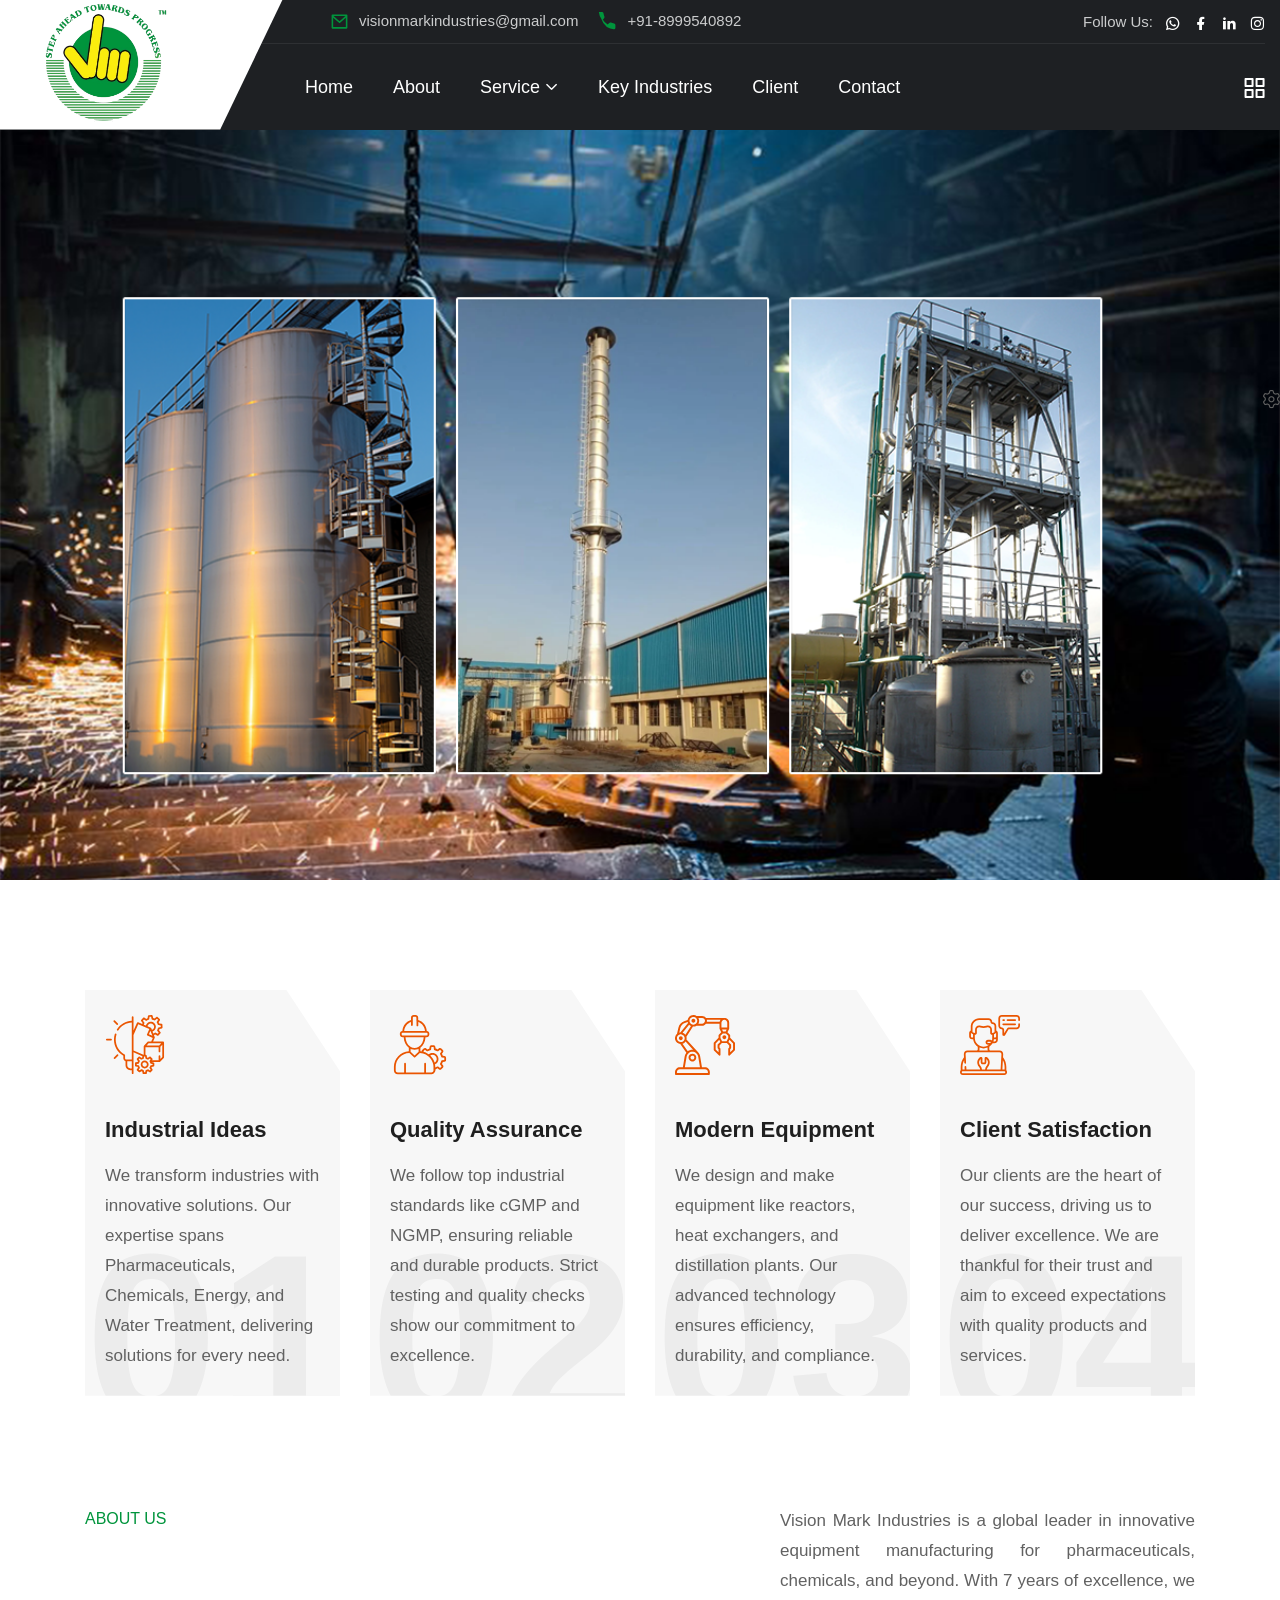
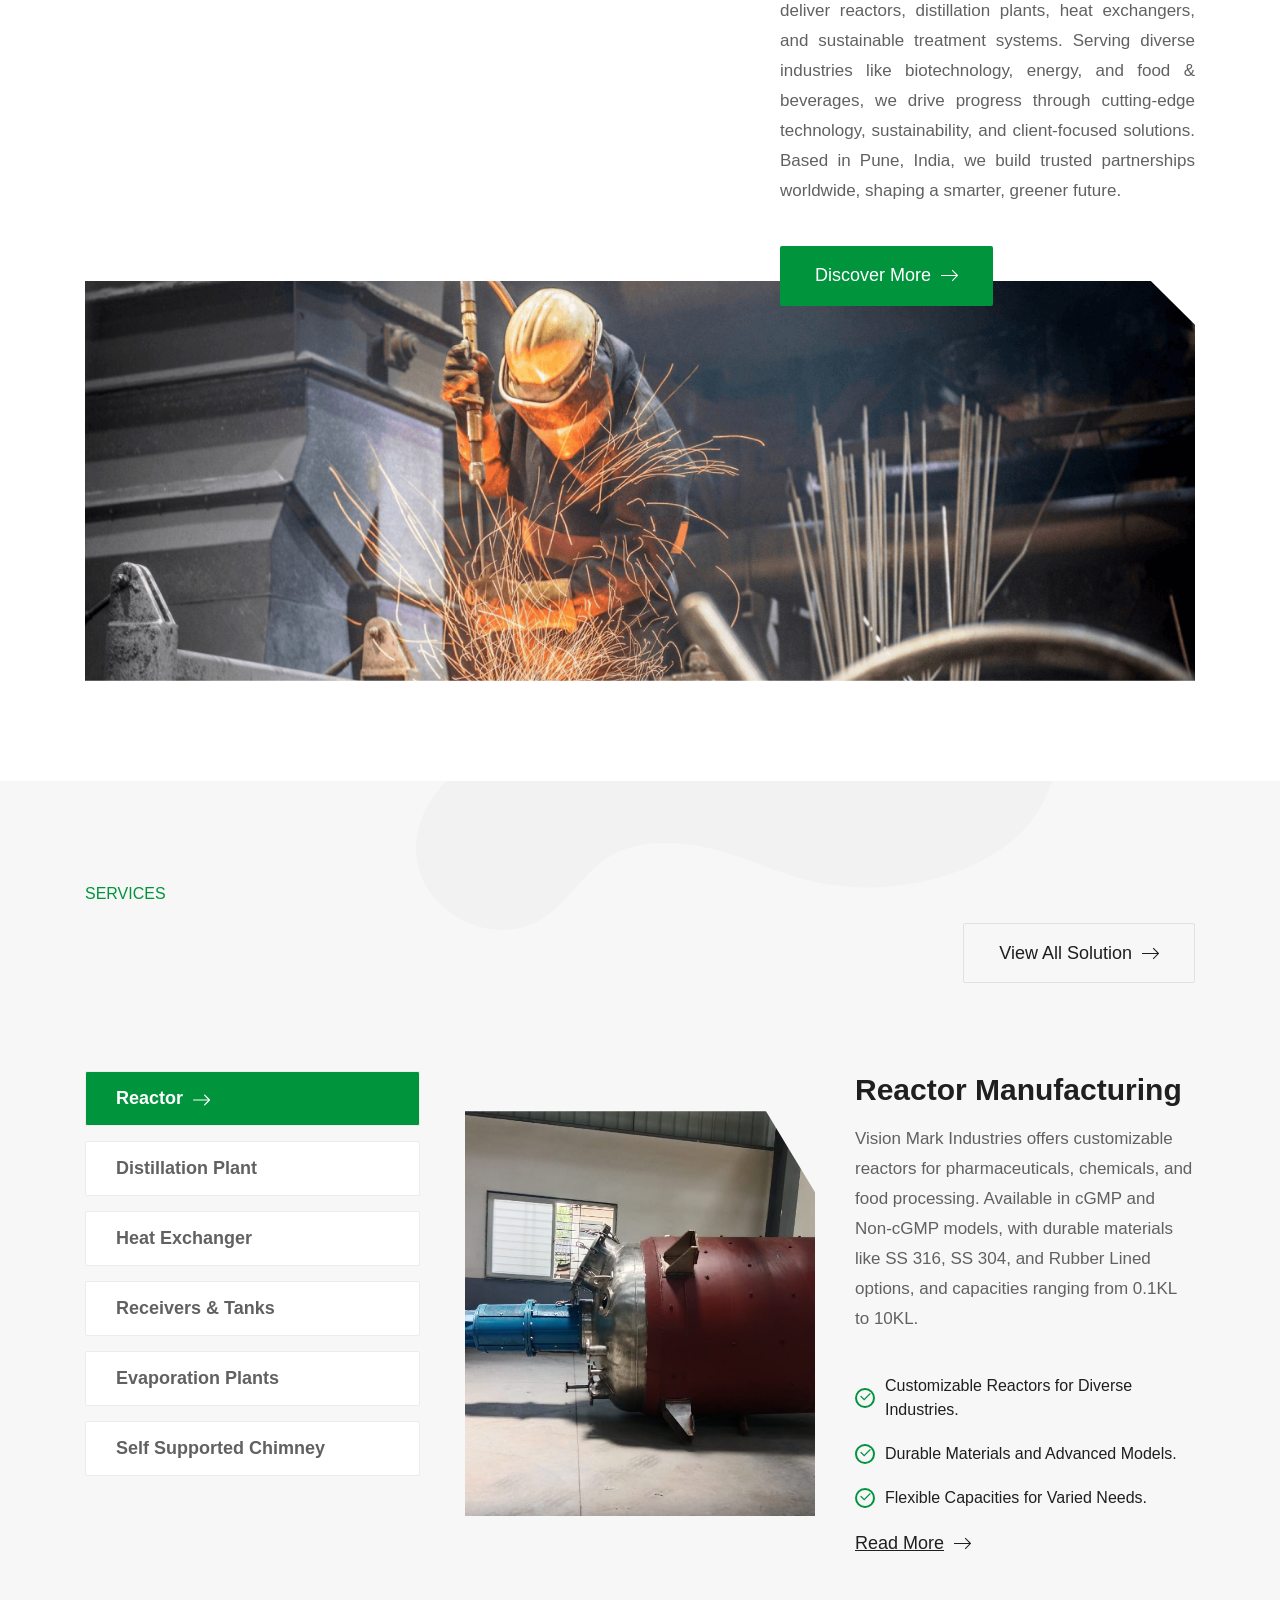
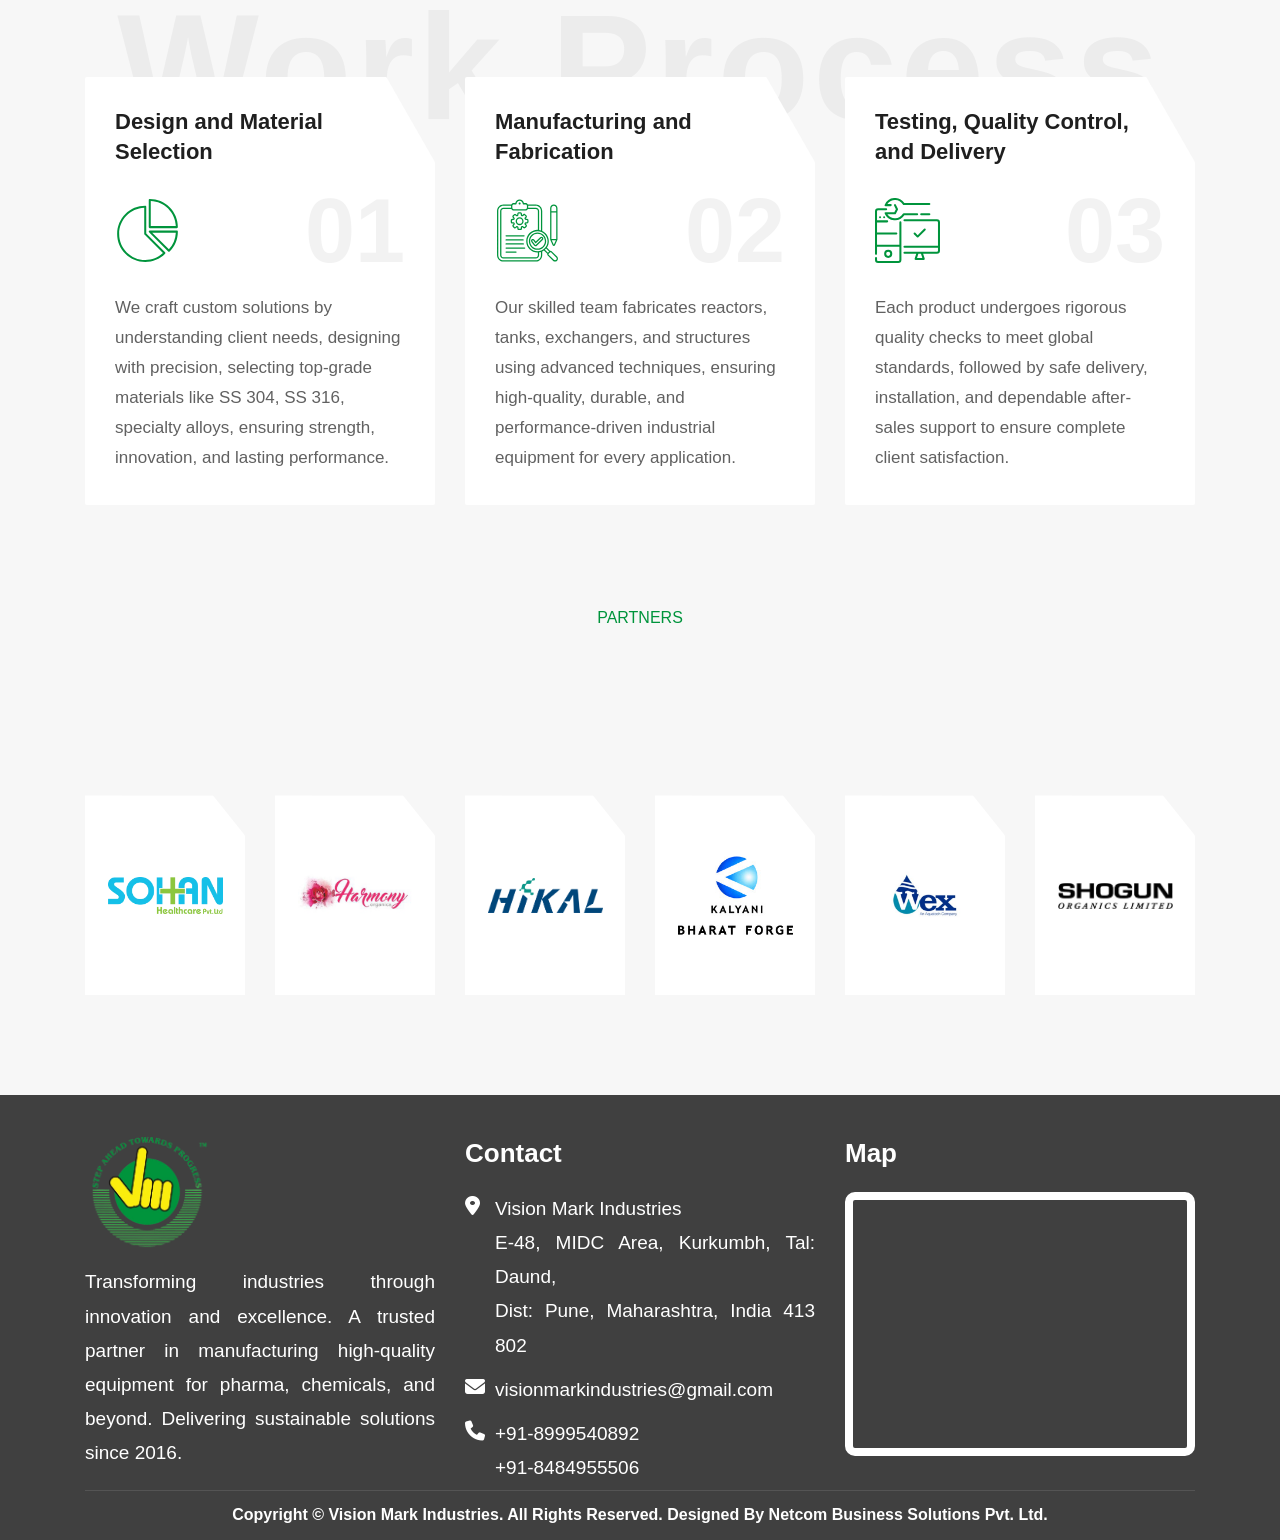
==== index.html @ 8755193a "first commit" ====
<!doctype html>
<html class="no-js" lang="zxx">


<head>
    <meta charset="utf-8">
    <meta http-equiv="x-ua-compatible" content="ie=edge">
    <title>Vision Mark Industries</title>
    <meta name="description" content="">
    <meta name="viewport" content="width=device-width, initial-scale=1">
    <!-- Place favicon.ico in the root directory -->
    <link rel="shortcut icon" type="image/x-icon" href="newimage/VisionLogoPNG.png">
    <!-- CSS here -->
    <link rel="stylesheet" href="assets/css/vendor/bootstrap.min.css">
    <link rel="stylesheet" href="assets/css/vendor/animate.min.css">
    <link rel="stylesheet" href="assets/css/plugins/swiper.min.css">
    <link rel="stylesheet" href="assets/css/plugins/nice-select.css">
    <link rel="stylesheet" href="assets/css/plugins/nouislider.min.css">
    <link rel="stylesheet" href="assets/css/vendor/magnific-popup.css">
    <link rel="stylesheet" href="assets/css/vendor/odometer.min.css">
    <link rel="stylesheet" href="assets/css/vendor/fontawesome-pro.css">
    <link rel="stylesheet" href="assets/css/vendor/spacing.css">
    <link rel="stylesheet" href="assets/css/vendor/remixicon.css">
    <link rel="stylesheet" href="assets/css/main.css">
</head>

<body class="rs-smoother-yes">

    <!-- preloader start -->
    <div id="pre-load">
        <div id="loader" class="loader">
            <div class="loader-container">
                <div class="loader-icon"><img src="newimage/VisionLogoPNG.png" alt=""></div>
            </div>
        </div>
    </div>
    <!-- preloader end -->



    <!-- Header area start -->
    <header>
        <div class="rs-header-area rs-header-three has-bg-black">
            <div class="container-fluid">
                <!-- top start -->
                <div class="rs-header-top">
                    <div class="rs-header-info-wrapper">
                        <div class="rs-header-info-item">
                            <!-- <div class="rs-header-info-inner">
                                <a href="#">
                                    <svg xmlns="http://www.w3.org/2000/svg" width="18" height="22" viewBox="0 0 18 22" fill="none">
                                        <path d="M9 18.8995L13.9497 13.9497C16.6834 11.2161 16.6834 6.78392 13.9497 4.05025C11.2161 1.31658 6.78392 1.31658 4.05025 4.05025C1.31658 6.78392 1.31658 11.2161 4.05025 13.9497L9 18.8995ZM9 21.7279L2.63604 15.364C-0.87868 11.8492 -0.87868 6.15076 2.63604 2.63604C6.15076 -0.87868 11.8492 -0.87868 15.364 2.63604C18.8787 6.15076 18.8787 11.8492 15.364 15.364L9 21.7279ZM9 11C10.1046 11 11 10.1046 11 9C11 7.89543 10.1046 7 9 7C7.8954 7 7 7.89543 7 9C7 10.1046 7.8954 11 9 11ZM9 13C6.79086 13 5 11.2091 5 9C5 6.79086 6.79086 5 9 5C11.2091 5 13 6.79086 13 9C13 11.2091 11.2091 13 9 13Z" fill="#737373"></path>
                                    </svg>
                                    Westheimer 96 Road 1734.
                                </a>
                            </div> -->
                        </div>
                        <div class="rs-header-info-item">
                            <div class="rs-header-info-inner">
                                <a href="mailto:visionmarkindustries@gmail.com">
                                    <svg xmlns="http://www.w3.org/2000/svg" viewBox="0 0 24 24" fill="currentColor">
                                        <path d="M3 3H21C21.5523 3 22 3.44772 22 4V20C22 20.5523 21.5523 21 21 21H3C2.44772 21 2 20.5523 2 20V4C2 3.44772 2.44772 3 3 3ZM20 7.23792L12.0718 14.338L4 7.21594V19H20V7.23792ZM4.51146 5L12.0619 11.662L19.501 5H4.51146Z">
                                        </path>
                                    </svg>

                                    visionmarkindustries@gmail.com
                                </a>
                            </div>
                        </div>
                        <div class="rs-header-info-item">
                            <div class="rs-header-info-inner">
                                <!-- Phone icon SVG -->
                                <svg xmlns="http://www.w3.org/2000/svg" viewBox="0 0 24 24" fill="currentColor" width="24" height="24">
                                    <path d="M22 16.92v3a2 2 0 0 1-2.18 2 19.86 19.86 0 0 1-8.63-3.07A19.5 19.5 0 0 1 4.14 8.63 19.86 19.86 0 0 1 1.07 0H4.92a2 2 0 0 1 2 1.72c.2 1.38.58 2.73 1.13 4a2 2 0 0 1-.45 2.11L6.21 9.79a16 16 0 0 0 6 6l1.96-1.96a2 2 0 0 1 2.11-.45c1.27.55 2.62.93 4 1.13a2 2 0 0 1 1.72 2z"/>
                                </svg>
                                <!-- Phone number with tel: link for dialing -->
                                <a href="tel:+918999540892">+91-8999540892</a>
                            </div>
                        </div>
                        
                    </div>
                    <div class="rs-header-social">
                        <div class="rs-theme-social has-transparent has-orange">
                            Follow Us:
                            <a href="#"><i class="ri-whatsapp-line"></i></a>
                            <a href="#"><i class="ri-facebook-fill"></i></a>
                            <a href="#"><i class="ri-linkedin-fill"></i></a>
                            <a href="#"><i class="ri-instagram-line"></i></a>
                        </div>
                    </div>
                </div>
                <!-- top start -->
                <div class="rs-header-inner" id="header-sticky">
                    <div class="rs-header-left">
                        <div class="rs-header-logo-wrapper">
                            <div class="rs-header-logo">
                                <a href="index.html"><img src="newimage/VisionLogoPNG.png" alt="logo"></a>
                            </div>
                        </div>
                    </div>
                    <div class="rs-header-menu">
                        <nav id="mobile-menu" class="main-menu">
                            <ul class="multipage-menu">
                                <li class="menu-item">
                                    <a href="#">Home</a>
                                   
                                </li>
                                <!-- about menu -->
                                <li class="menu-item">
                                    <a href="#">About</a>
                                    <!-- <ul class="submenu last-children">
                                        <li>
                                            <a href="about.html">About Us 01</a>
                                        </li>
                                        <li>
                                            <a href="about-two.html">About Us 02</a>
                                        </li>
                                    </ul> -->
                                </li>
                                <!-- page menu -->
                                <li class="menu-item-has-children">
                                    <a href="#">Service</a>
                                    <ul class="submenu last-children">
                                        <li>
                                            <a href="#">Reactor</a>  
                                        </li>
                                        <li>
                                            <a href="#">Distillation Plant & Equipment</a>
                                           
                                        </li>
                                        <li>
                                            <a href="#">Heat Exchanger</a>
                                           
                                        </li>
                                        <li>
                                            <a href="#">Receivers & Tanks</a>
                                           
                                        </li>
                                        <li>
                                            <a href="#">Evaporation Plants & ETP, STP</a>
                                           
                                        </li>
                                        <li>
                                            <a href="#">Structural Building Fabrication</a>
                                           
                                        </li>
                                        <li>
                                            <a href="#">Self Supported Chimney</a>   
                                        </li>
                                        
                                    </ul>
                                </li>
                                <!-- elements menu -->
                                <li >
                                    <a href="#">Key Industries</a>
                                    <!-- <ul class="mega-menu mega-grid">
                                        <li>
                                            <a href="#" class="title">Elements Layout</a>
                                            <ul>
                                                <li><a href="elements-features.html">Features</a></li>
                                                <li><a href="elements-advance-tab.html">Advance Tab</a></li>
                                                <li><a href="elements-work-process.html">Work Process</a></li>
                                                <li><a href="elements-counter.html">Counter</a></li>
                                                <li><a href="elements-gsap.html">GSAP</a></li>
                                            </ul>
                                        </li>
                                        <li>
                                            <a href="#" class="title">Elements Layout</a>
                                            <ul>
                                                <li><a href="elements-services.html">Services Box</a></li>
                                                <li><a href="elements-team.html">Team</a></li>
                                                <li><a href="elements-pricing.html">Pricing</a></li>
                                                <li><a href="elements-portfolio.html">Project</a></li>
                                                <li><a href="#">Coming Soon</a></li>
                                            </ul>
                                        </li>
                                        <li>
                                            <a href="#" class="title">Elements Layout</a>
                                            <ul>
                                                <li><a href="elements-services-tab.html">Services Tab</a></li>
                                                <li><a href="elements-testimonial.html">Testimonials</a></li>
                                                <li><a href="elements-brand.html">Partner Logo</a></li>
                                                <li><a href="elements-blog.html">Blog</a></li>
                                                <li><a href="#">Coming Soon</a></li>
                                            </ul>
                                        </li>
                                    </ul> -->
                                </li>

                                <li class="menu-item">
                                    <a href="#">Client</a>
                                    
                                </li>
                                <li>
                                    <a href="#">Contact</a>
                                </li>
                            </ul>
                        </nav>
                    </div>
                    <div class="rs-header-right">
                     
                        <div class="rs-header-btn">
                            <a class="rs-btn has-theme-orange has-icon has-bg" href="#">Get In Touch
                                <span class="icon-box">
                                <svg class="icon-first" xmlns="http://www.w3.org/2000/svg" viewBox="0 0 32 32">
                                    <path
                                        d="M31.71,15.29l-10-10L20.29,6.71,28.59,15H0v2H28.59l-8.29,8.29,1.41,1.41,10-10A1,1,0,0,0,31.71,15.29Z">
                                    </path>
                                </svg>
                                <svg class="icon-second" xmlns="http://www.w3.org/2000/svg" viewBox="0 0 32 32">
                                    <path
                                        d="M31.71,15.29l-10-10L20.29,6.71,28.59,15H0v2H28.59l-8.29,8.29,1.41,1.41,10-10A1,1,0,0,0,31.71,15.29Z">
                                    </path>
                                </svg>
                            </span>
                            </a>
                        </div>
                        <div class="rs-header-hamburger">
                            <div class="sidebar-toggle">
                                <a class="bar-icon" href="javascript:void(0)">
                                    <svg xmlns="http://www.w3.org/2000/svg" width="21" height="20" viewBox="0 0 21 20" fill="none">
                                        <path d="M8.55566 11H1.55566C1.29045 11 1.03609 11.1054 0.848557 11.2929C0.661021 11.4804 0.555664 11.7348 0.555664 12V19C0.555664 19.2652 0.661021 19.5196 0.848557 19.7071C1.03609 19.8946 1.29045 20 1.55566 20H8.55566C8.82088 20 9.07523 19.8946 9.26277 19.7071C9.45031 19.5196 9.55566 19.2652 9.55566 19V12C9.55566 11.7348 9.45031 11.4804 9.26277 11.2929C9.07523 11.1054 8.82088 11 8.55566 11ZM7.55566 18H2.55566V13H7.55566V18ZM19.5557 0H12.5557C12.2904 0 12.0361 0.105357 11.8486 0.292893C11.661 0.48043 11.5557 0.734784 11.5557 1V8C11.5557 8.26522 11.661 8.51957 11.8486 8.70711C12.0361 8.89464 12.2904 9 12.5557 9H19.5557C19.8209 9 20.0752 8.89464 20.2628 8.70711C20.4503 8.51957 20.5557 8.26522 20.5557 8V1C20.5557 0.734784 20.4503 0.48043 20.2628 0.292893C20.0752 0.105357 19.8209 0 19.5557 0ZM18.5557 7H13.5557V2H18.5557V7ZM19.5557 11H12.5557C12.2904 11 12.0361 11.1054 11.8486 11.2929C11.661 11.4804 11.5557 11.7348 11.5557 12V19C11.5557 19.2652 11.661 19.5196 11.8486 19.7071C12.0361 19.8946 12.2904 20 12.5557 20H19.5557C19.8209 20 20.0752 19.8946 20.2628 19.7071C20.4503 19.5196 20.5557 19.2652 20.5557 19V12C20.5557 11.7348 20.4503 11.4804 20.2628 11.2929C20.0752 11.1054 19.8209 11 19.5557 11ZM18.5557 18H13.5557V13H18.5557V18ZM8.55566 0H1.55566C1.29045 0 1.03609 0.105357 0.848557 0.292893C0.661021 0.48043 0.555664 0.734784 0.555664 1V8C0.555664 8.26522 0.661021 8.51957 0.848557 8.70711C1.03609 8.89464 1.29045 9 1.55566 9H8.55566C8.82088 9 9.07523 8.89464 9.26277 8.70711C9.45031 8.51957 9.55566 8.26522 9.55566 8V1C9.55566 0.734784 9.45031 0.48043 9.26277 0.292893C9.07523 0.105357 8.82088 0 8.55566 0ZM7.55566 7H2.55566V2H7.55566V7Z" fill="#616161"></path>
                                    </svg>
                                </a>
                            </div>
                        </div>
                    </div>
                </div>
            </div>
        </div>
    </header>
    <!-- Header area end -->

    <!-- Offcanvas area start -->
    <div class="fix">
        <div class="offcanvas-area" data-lenis-prevent>
            <div class="offcanvas-wrapper">
                <div class="offcanvas-content">
                    <div class="offcanvas-top d-flex justify-content-between align-items-center mb-20">
                        <div class="offcanvas-logo">
                            <a class="logo-black" href="index.html"><img src="newimage/VisionLogoPNG.png"
                                    alt="logo"></a>
                        </div>
                        <div class="offcanvas-close">
                            <button class="offcanvas-close-icon animation--flip">
                                <span class="offcanvas-m-lines">
                                    <span class="offcanvas-m-line line--1"></span><span
                                        class="offcanvas-m-line line--2"></span><span
                                        class="offcanvas-m-line line--3"></span>
                                </span>
                            </button>
                        </div>
                    </div>
                    <div class="offcanvas-about mb-30 d-none d-sm-block">
                        <p style="text-align: justify;"> Transforming industries through innovation and excellence. A trusted partner in manufacturing high-quality equipment for pharma, chemicals, and beyond. Delivering sustainable solutions since 2016.
                        </p>
                    </div>
                    <!-- <div class="offcanvas-gallery d-none d-sm-block">
                        <div class="offcanvas-gallery-thumb-wrapper">
                            <div class="offcanvas-popup-thumb">
                                <a class="popup-image" href="assets/images/gallery/gallery-thumb-01.png">
                                    <img src="assets/images/gallery/gallery-thumb-01.png" alt="image">
                                </a>
                            </div>
                            <div class="offcanvas-popup-thumb">
                                <a class="popup-image" href="assets/images/gallery/gallery-thumb-02.png">
                                    <img src="assets/images/gallery/gallery-thumb-02.png" alt="image">
                                </a>
                            </div>
                            <div class="offcanvas-popup-thumb">
                                <a class="popup-image" href="assets/images/gallery/gallery-thumb-03.png">
                                    <img src="assets/images/gallery/gallery-thumb-03.png" alt="image">
                                </a>
                            </div>
                            <div class="offcanvas-popup-thumb">
                                <a class="popup-image" href="assets/images/gallery/gallery-thumb-04.png">
                                    <img src="assets/images/gallery/gallery-thumb-04.png" alt="image">
                                </a>
                            </div>
                            <div class="offcanvas-popup-thumb">
                                <a class="popup-image" href="assets/images/gallery/gallery-thumb-05.png">
                                    <img src="assets/images/gallery/gallery-thumb-05.png" alt="image">
                                </a>
                            </div>
                            <div class="offcanvas-popup-thumb">
                                <a class="popup-image" href="assets/images/gallery/gallery-thumb-01.png">
                                    <img src="assets/images/gallery/gallery-thumb-01.png" alt="image">
                                </a>
                            </div>
                        </div>
                    </div> -->
                    <div class="mobile-menu">
                        <div class="rs-offcanvas-menu mb-25">
                            <nav></nav>
                        </div>
                    </div>
                    <div class="offcanvas-contact mb-30">
                        <h4 class="offcanvas-title-meta">Contact Info</h4>
                        <ul>
                            <li class="d-flex align-items-center gap-15">
                                <div class="offcanvas-contact-icon">
                                    <svg xmlns="http://www.w3.org/2000/svg" width="14" height="18" viewBox="0 0 14 18"
                                        fill="none">
                                        <path
                                            d="M11.8768 9.68475C11.3059 10.835 10.5331 11.9818 9.74128 13.0109C8.95198 14.0368 8.15999 14.9249 7.5643 15.5572C7.48514 15.6412 7.40956 15.7206 7.33802 15.7951C7.26648 15.7206 7.1909 15.6412 7.11174 15.5572C6.51605 14.9249 5.72406 14.0368 4.93476 13.0109C4.14299 11.9818 3.37019 10.835 2.79925 9.68475C2.22242 8.52266 1.89032 7.43373 1.89032 6.5C1.89032 3.50846 4.32934 1.08333 7.33802 1.08333C10.3467 1.08333 12.7857 3.50846 12.7857 6.5C12.7857 7.43373 12.4536 8.52266 11.8768 9.68475ZM7.33802 17.3333C7.33802 17.3333 13.8753 11.1732 13.8753 6.5C13.8753 2.91015 10.9484 0 7.33802 0C3.7276 0 0.800781 2.91015 0.800781 6.5C0.800781 11.1732 7.33802 17.3333 7.33802 17.3333Z"
                                            fill="#6D6D6D"></path>
                                        <path
                                            d="M7.33802 8.66667C6.13455 8.66667 5.15894 7.69662 5.15894 6.5C5.15894 5.30338 6.13455 4.33333 7.33802 4.33333C8.54149 4.33333 9.5171 5.30338 9.5171 6.5C9.5171 7.69662 8.54149 8.66667 7.33802 8.66667ZM7.33802 9.75C9.14323 9.75 10.6066 8.29492 10.6066 6.5C10.6066 4.70507 9.14323 3.25 7.33802 3.25C5.53281 3.25 4.0694 4.70507 4.0694 6.5C4.0694 8.29492 5.53281 9.75 7.33802 9.75Z"
                                            fill="#6D6D6D"></path>
                                    </svg>
                                </div>
                                <div class="offcanvas-contact-text">
                                    <a href="#"> Vision Mark Industries <br> E-48, MIDC Area, Kurkumbh, <br>
                                        Tal : Daund, Dist : Pune, <br>
                                        Maharashtra, India 413 802</a>
                                </div>
                            </li>
                            <li class="d-flex align-items-center gap-15">
                                <div class="offcanvas-contact-icon">
                                    <svg xmlns="http://www.w3.org/2000/svg" width="16" height="16" viewBox="0 0 16 16"
                                        fill="none">
                                        <path
                                            d="M3.65387 1.32849C3.40343 1.00649 2.92745 0.976861 2.639 1.26531L1.60508 2.29923C1.1216 2.78271 0.94387 3.46766 1.1551 4.06847C2.00338 6.48124 3.39215 8.74671 5.32272 10.6773C7.25329 12.6078 9.51876 13.9966 11.9315 14.8449C12.5323 15.0561 13.2173 14.8784 13.7008 14.3949L14.7347 13.361C15.0231 13.0726 14.9935 12.5966 14.6715 12.3461L12.3653 10.5524C12.2008 10.4245 11.9866 10.3793 11.7845 10.4298L9.59541 10.9771C9.00082 11.1257 8.37183 10.9515 7.93845 10.5181L5.48187 8.06155C5.04849 7.62817 4.87427 6.99919 5.02292 6.40459L5.57019 4.21553C5.62073 4.01336 5.57552 3.79918 5.44758 3.63468L3.65387 1.32849ZM1.88477 0.511076C2.62689 -0.231039 3.8515 -0.154797 4.49583 0.673634L6.28954 2.97983C6.6187 3.40304 6.73502 3.95409 6.60498 4.47423L6.05772 6.66329C5.99994 6.8944 6.06766 7.13888 6.2361 7.30732L8.69268 9.7639C8.86113 9.93235 9.1056 10.0001 9.33671 9.94229L11.5258 9.39502C12.0459 9.26499 12.597 9.3813 13.0202 9.71047L15.3264 11.5042C16.1548 12.1485 16.231 13.3731 15.4889 14.1152L14.455 15.1492C13.7153 15.8889 12.6089 16.2137 11.5778 15.8512C9.01754 14.9511 6.61438 13.4774 4.56849 11.4315C2.5226 9.38562 1.04895 6.98246 0.148838 4.42225C-0.213682 3.39112 0.11113 2.28472 0.85085 1.545L1.88477 0.511076Z"
                                            fill="#6D6D6D"></path>
                                        <path
                                            d="M11 0.5C11 0.223858 11.2239 0 11.5 0H15.5C15.7761 0 16 0.223858 16 0.5V4.5C16 4.77614 15.7761 5 15.5 5C15.2239 5 15 4.77614 15 4.5V1.70711L10.8536 5.85355C10.6583 6.04882 10.3417 6.04882 10.1464 5.85355C9.95118 5.65829 9.95118 5.34171 10.1464 5.14645L14.2929 1H11.5C11.2239 1 11 0.776142 11 0.5Z"
                                            fill="#6D6D6D"></path>
                                    </svg>
                                </div>
                                <div class="offcanvas-contact-text">
                                    <a href="tel:8999540892"> +91-8999540892 </a> <br>
                                    <a href="tel:8484955506"> +91-8484955506 </a>
                                </div>
                            </li>
                            <li class="d-flex align-items-center gap-15">
                                <div class="offcanvas-contact-icon">
                                    <svg xmlns="http://www.w3.org/2000/svg" width="16" height="16" viewBox="0 0 16 16"
                                        fill="none">
                                        <path
                                            d="M2 2C0.895431 2 0 2.89543 0 4V12L2.58386e-05 12.0103C0.00555998 13.1101 0.898859 14 2 14H7.5C7.77614 14 8 13.7761 8 13.5C8 13.2239 7.77614 13 7.5 13H2C1.53715 13 1.14774 12.6855 1.03376 12.2586L6.67417 8.7876L8 9.5831L15 5.3831V8.5C15 8.77614 15.2239 9 15.5 9C15.7761 9 16 8.77614 16 8.5V4C16 2.89543 15.1046 2 14 2H2ZM5.70808 8.20794L1 11.1052V5.3831L5.70808 8.20794ZM1 4.2169V4C1 3.44772 1.44772 3 2 3H14C14.5523 3 15 3.44772 15 4V4.2169L8 8.4169L1 4.2169Z"
                                            fill="#6D6D6D"></path>
                                        <path
                                            d="M14.2467 14.2686C15.2567 14.2686 15.8339 13.4116 15.8339 12.2442V12.0344C15.8339 10.4297 14.6402 9 12.5197 9H12.4847C10.421 9 9 10.3598 9 12.4322V12.6465C9 14.8195 10.4385 16 12.3579 16H12.4016C12.9963 16 13.4204 15.9257 13.639 15.8251V15.0949C13.3941 15.2042 12.9656 15.2742 12.4585 15.2742H12.4147C11.0812 15.2742 9.84385 14.4872 9.84385 12.6202V12.4628C9.84385 10.8057 10.9019 9.73891 12.4847 9.73891H12.524C14.0587 9.73891 15.0075 10.7883 15.0075 12.065V12.183C15.0075 13.158 14.6839 13.5734 14.3691 13.5734C14.1374 13.5734 13.9582 13.4247 13.9582 13.1537V10.9631H13.0531V11.5315H13.0225C12.9394 11.2342 12.6552 10.9019 12.0693 10.9019C11.2911 10.9019 10.8101 11.4572 10.8101 12.3011V12.8301C10.8101 13.722 11.2998 14.2642 12.0693 14.2642C12.5415 14.2642 12.9656 14.0369 13.0837 13.6215H13.1274C13.2455 14.0412 13.7439 14.2686 14.2467 14.2686ZM11.7939 12.6814V12.4541C11.7939 11.9076 12.0212 11.6627 12.3666 11.6627C12.664 11.6627 12.9394 11.8551 12.9394 12.371V12.7383C12.9394 13.3111 12.6858 13.4816 12.3754 13.4816C12.0212 13.4816 11.7939 13.2673 11.7939 12.6814Z"
                                            fill="#6D6D6D"></path>
                                    </svg>
                                </div>
                                <div class="offcanvas-contact-text">
                                    <a href="mailto:visionmarkindustries@gmail.com">visionmarkindustries@gmail.com</a>
                                </div>
                            </li>
                        </ul>
                    </div>
                    <div class="offcanvas-social">
                        <h4 class="offcanvas-title-meta">Connect with us</h4>
                        <ul>
                            <li><a href="#"><i class="fab fa-facebook-f"></i></a></li>
                            <li><a href="#"><i class="fab fa-whatsapp"></i></a></li>
                            <li><a href="#"><i class="fab fa-instagram"></i></a></li>
                            <li><a href="#"><i class="fab fa-linkedin"></i></a></li>
                        </ul>
                    </div>
                </div>
            </div>
        </div>
    </div>
    <div class="offcanvas-overlay"></div>
    <div class="offcanvas-overlay-white"></div>
    <!-- Offcanvas area start -->

    <!-- Body main wrapper start -->
    <main>

        <!-- banner area start -->

        <section class="rs-banner-area rs-banner-ten rs-swiper">
            <div class="rs-banner-slider-wrapper">
              <div class="swiper" data-loop="true" data-speed="2000" data-autoplay="true"
                data-effect="fade" data-delay="3000">
                <div class="swiper-wrapper">
                  <div class="swiper-slide">
                    <div class="rs-banner-item-wrapper">
                      <div class="rs-banner-bg-thumb" style="background-image: url('newimage/vision mark one.png');"></div>
                    </div>
                  </div>
                  <div class="swiper-slide">
                    <div class="rs-banner-item-wrapper">
                      <div class="rs-banner-bg-thumb" style="background-image: url('newimage/vs mark two.png');"></div>
                    </div>
                  </div>
                </div>
              </div>
            </div>
          </section>
          


        <!-- banner area end -->

        <!-- feature area start -->
        <section class="rs-feature-area section-space rs-feature-one">
            <div class="container">
                <div class="row g-5 process-counts">
                    <div class="col-xl-3 col-lg-4 col-md-6">
                        <div class="rs-feature-item wow fadeInUp" data-wow-delay=".3s" data-wow-duration="1s">
                            <div class="rs-feature-icon">
                                <svg xmlns="http://www.w3.org/2000/svg" width="60" height="62" viewBox="0 0 60 62"
                                    fill="none">
                                    <path
                                        d="M59.9964 28.3079C59.9731 27.8377 59.5714 27.4513 59.0983 27.4513H48.7252L50.4083 23.6125C50.5029 23.3969 50.5082 23.1427 50.4228 22.9233L49.561 20.7111C50.0407 20.535 50.5058 20.32 50.9509 20.0667L53.1115 21.4029C53.511 21.6257 53.8913 21.5723 54.2524 21.243L56.3415 18.9483C56.6369 18.6239 56.6558 18.1338 56.3862 17.7875L54.8348 15.7954C55.025 15.371 55.1822 14.9334 55.3054 14.4864L57.7829 13.9144C58.2086 13.8162 58.5025 13.4268 58.4804 12.9904L58.3244 9.90244C58.3024 9.46609 57.9706 9.10848 57.5373 9.05354L55.0147 8.73427C54.8472 8.30201 54.6466 7.88261 54.4146 7.47944L55.7571 5.34122C55.9905 4.96954 55.9224 4.48379 55.5957 4.19084L53.2859 2.11837C52.9628 1.82843 52.479 1.81004 52.1347 2.07438L50.12 3.62155C49.6895 3.43126 49.2459 3.27403 48.7926 3.15142L48.2195 0.696814C48.1202 0.272125 47.7301 -0.0231006 47.2961 0.0014214L44.1854 0.158531C43.7499 0.180528 43.3926 0.511095 43.3367 0.943477L43.014 3.4434C42.5753 3.61121 42.1498 3.8122 41.7409 4.04503L39.5803 2.70882C39.2111 2.48067 38.7316 2.54763 38.4394 2.8687L36.3503 5.16343C36.0549 5.48787 36.036 5.97795 36.3057 6.32426L37.857 8.3162C37.7092 8.64628 37.5832 8.98478 37.4756 9.32893L33.2529 7.47752C32.7289 7.30418 32.3331 7.45877 32.0652 7.94115L28.4809 16.1163V2.1114C28.4809 0.945761 26.6778 0.945761 26.6778 2.1114V6.06029C20.4988 6.3215 14.7998 9.58629 11.3786 14.8486C10.7644 15.7933 12.2231 16.8576 12.8903 15.8314C15.9789 11.0807 21.1104 8.12483 26.6778 7.8647V46.0341H21.1189C20.3605 46.0341 19.7436 45.4134 19.7436 44.6503V41.5592C19.7436 41.2275 19.5615 40.9227 19.2695 40.7654C13.5322 37.6756 10.0063 31.6998 10.0679 25.1698C10.084 23.4632 10.349 21.7753 10.8557 20.1529C11.2031 19.0403 9.482 18.5026 9.1346 19.6155C8.57529 21.4064 8.2827 23.2695 8.26503 25.1529C8.19892 32.1725 11.8926 38.612 17.9407 42.0891V44.6503C17.9407 46.0935 18.9028 47.315 20.2175 47.7058V51.9767C20.2175 54.7346 22.4613 56.9784 25.2191 56.9784H26.678V60.1678C26.678 61.3335 28.4811 61.3335 28.4811 60.1678V38.5895L37.6672 42.6171L37.4606 43.7947C37.1573 43.8977 36.8612 44.0195 36.574 44.1594L34.9552 43.0315C34.5969 42.7817 34.1109 42.8247 33.8021 43.134L32.0215 44.9162C31.7127 45.2252 31.67 45.7112 31.92 46.0694L33.0495 47.6872C32.9098 47.9746 32.7883 48.2707 32.6855 48.5742L30.7578 48.9144C30.3255 48.9907 30.0112 49.3671 30.0128 49.8058L30.0232 52.3343C30.025 52.7684 30.3358 53.1396 30.7628 53.2176L32.7022 53.5716C32.8081 53.8791 32.9332 54.1793 33.0768 54.4704L31.9632 56.0771C31.7148 56.4354 31.7585 56.9203 32.067 57.2284L33.8622 59.022C34.1705 59.3301 34.6553 59.3735 35.0137 59.1247L36.6194 58.0098C36.9106 58.153 37.2109 58.2778 37.5184 58.3835L37.8742 60.3226C37.9526 60.7496 38.324 61.0601 38.7581 61.0614L41.2866 61.0694H41.2895C41.727 61.0694 42.1017 60.755 42.1775 60.3237L42.516 58.3956C42.8194 58.2926 43.1153 58.1708 43.4025 58.0309L45.0212 59.1588C45.3796 59.4087 45.8656 59.3657 46.1743 59.0563L47.9549 57.2741C48.2637 56.965 48.3064 56.4791 48.0564 56.1208L46.9269 54.5031C47.0666 54.2157 47.1881 53.9196 47.2909 53.6161L49.2186 53.2759C49.6508 53.1996 49.9652 52.8232 49.9636 52.3845L49.9533 49.8559C49.9515 49.4219 49.6407 49.0507 49.2137 48.9727L47.3907 48.6399C49.9709 48.6284 52.5914 48.628 55.1393 48.628C55.4376 48.684 55.7131 48.5949 55.9658 48.3603L59.7551 44.3311C59.9123 44.1638 59.9999 43.943 59.9999 43.7134V28.3529C59.9998 28.3377 59.9972 28.3231 59.9964 28.3079ZM57.0127 29.2544L54.9585 31.4387H42.0238L44.0782 29.2544H57.0127ZM46.8388 13.7231C46.7538 13.5048 46.5756 13.3187 46.3607 13.2247L42.939 11.7244C43.1023 10.0813 44.4615 8.75447 46.1747 8.66792C48.0625 8.5762 49.6707 10.0152 49.7652 11.8832C49.8426 13.4146 48.8692 14.7917 47.4413 15.2698L46.8388 13.7231ZM45.9464 16.4001L46.9202 18.8997L47.9502 21.544L44.3724 19.9637L45.9464 16.4001ZM39.6246 7.65134L38.195 5.81567L39.2687 4.63621L41.2635 5.86988C41.5613 6.05392 41.9387 6.04911 42.2318 5.85726C42.8132 5.47621 43.4435 5.1787 44.1047 4.9729C44.4412 4.86821 44.6857 4.57695 44.7309 4.22751L45.0286 1.92135L46.6348 1.84021L47.1635 4.10454C47.2437 4.44772 47.5164 4.71278 47.8618 4.7831C48.5401 4.92098 49.197 5.15357 49.8143 5.47416C50.125 5.63548 50.5012 5.60218 50.7788 5.38906L52.639 3.96053L53.8261 5.02568L52.5889 6.99633C52.4004 7.29649 52.4053 7.67935 52.6014 7.97457C52.9841 8.55096 53.2828 9.17519 53.4892 9.83007C53.595 10.1659 53.8866 10.4093 54.2359 10.4536L56.5617 10.748L56.6415 12.3278L54.3572 12.8552C54.0141 12.9343 53.7486 13.2061 53.6772 13.5507C53.538 14.2231 53.3037 14.8743 52.981 15.4861C52.8157 15.7996 52.8493 16.1809 53.067 16.4606L54.4968 18.2964L53.423 19.4759L51.4282 18.2422C51.1304 18.0582 50.753 18.063 50.46 18.2547C49.9726 18.5741 49.451 18.8337 48.9061 19.0308L48.0957 16.9504C50.2334 16.1944 51.6829 14.1093 51.5657 11.7922C51.4211 8.93117 48.962 6.72154 46.0834 6.86723C43.669 6.98924 41.7156 8.73031 41.2338 10.977L39.1376 10.0579C39.2772 9.5637 39.4691 9.08395 39.7106 8.62597C39.8761 8.31235 39.8424 7.93106 39.6246 7.65134ZM25.2189 55.1754C23.4552 55.1754 22.0203 53.7405 22.0203 51.9769V47.8372H26.6777V55.1754H25.2189ZM28.4809 20.6067L33.3546 9.49097L44.8088 14.5131L42.3587 20.0597C42.1838 20.5832 42.3373 20.9794 42.8191 21.2487L48.3958 23.7121L46.7563 27.4514H43.6883C43.4396 27.4514 43.202 27.5541 43.0316 27.7353L39.2424 31.7644C39.0565 31.9619 38.9589 32.4888 38.982 32.7728V41.122L38.7454 41.1213L28.4809 36.6209V20.6067ZM48.1573 51.6323L46.4288 51.9374C46.0797 51.9991 45.7991 52.2595 45.7118 52.6029C45.5766 53.1341 45.3687 53.6412 45.0937 54.1103C44.9156 54.414 44.9307 54.7936 45.1322 55.0823L46.1456 56.5339L45.4323 57.2478L43.9797 56.2356C43.6908 56.0343 43.3111 56.0197 43.0076 56.198C42.539 56.4734 42.032 56.6817 41.5009 56.8174C41.1575 56.9051 40.8974 57.1859 40.8361 57.5351L40.5326 59.264L39.5122 59.2607L39.1924 57.5175C39.1291 57.1731 38.8723 56.8964 38.5335 56.8079C38.0002 56.6686 37.4904 56.4565 37.0181 56.1775C36.7148 55.9982 36.3348 56.0122 36.0453 56.2132L34.6035 57.2141L33.8739 56.4853L34.8736 55.0427C35.0742 54.7531 35.0879 54.3732 34.9084 54.0699C34.6289 53.5976 34.4162 53.0879 34.2764 52.5548C34.1876 52.2162 33.9108 51.9595 33.5663 51.8966L31.8228 51.5782L31.8186 50.5581L33.547 50.253C33.8961 50.1913 34.1767 49.9309 34.264 49.5875C34.3992 49.0563 34.6071 48.5492 34.8821 48.0801C35.0602 47.7764 35.0451 47.3968 34.8437 47.1081L33.8302 45.6565L34.5435 44.9426L35.996 45.9548C36.2847 46.1562 36.6644 46.1708 36.968 45.9924C37.437 45.717 37.9439 45.5086 38.4749 45.373C38.8183 45.2853 39.0784 45.0045 39.1397 44.6553L39.4431 42.9264L40.4634 42.9297L40.7833 44.6729C40.8465 45.0173 41.1034 45.294 41.4422 45.3825C41.9756 45.5218 42.4854 45.7339 42.9576 46.0129C43.261 46.1923 43.6411 46.1784 43.9304 45.9772L45.3721 44.9763L46.1017 45.7051L45.1019 47.1477C44.9012 47.4373 44.8876 47.8172 45.0671 48.1205C45.3466 48.5928 45.5592 49.1025 45.699 49.6356C45.7878 49.9742 46.0647 50.2309 46.4092 50.2938L48.1528 50.6122L48.1573 51.6323ZM56.2131 45.4656C56.2127 44.5779 56.2106 42.3848 56.2106 42.3848C56.2106 41.2191 54.4075 41.2191 54.4075 42.3848V46.8251C52.1314 46.8252 49.8075 46.8269 47.5117 46.8368L48.0131 46.1133C48.2614 45.755 48.2178 45.2701 47.9094 44.962L46.1141 43.1684C45.8056 42.8603 45.3208 42.8169 44.9626 43.0657L43.357 44.1806C43.0658 44.0374 42.7655 43.9126 42.458 43.8069L42.1022 41.8678C41.9886 41.2487 41.335 41.0486 40.7976 41.1275C40.7828 40.1262 40.8914 34.8904 40.7976 33.2836H54.4076V37.6777C54.4076 38.8434 56.2107 38.8434 56.2107 37.6777C56.2107 37.6777 56.2134 34.288 56.2134 32.7365L58.1968 30.6277V43.3565L56.2131 45.4656Z"
                                        fill="#EA5501"></path>
                                    <path
                                        d="M39.985 47C39.9806 46.9998 39.9761 46.9998 39.9717 46.9998C38.8834 46.9998 37.8622 47.4225 37.0948 48.1905C36.3242 48.9617 35.9023 49.9885 35.9068 51.0818C35.9112 52.1727 36.3399 53.1992 37.1138 53.9724C37.8877 54.7456 38.9145 55.1733 40.0053 55.1767H40.0187C41.1069 55.1767 42.1283 54.7541 42.8957 53.9861C43.6662 53.2149 44.0881 52.1881 44.0837 51.0948C44.0792 50.004 43.6506 48.9775 42.8768 48.2043C42.1027 47.4311 41.0758 47.0035 39.985 47ZM41.6199 52.7117C41.1915 53.1405 40.6196 53.3803 40.0108 53.3737C39.3992 53.3717 38.8229 53.1313 38.3881 52.6969C37.9532 52.2624 37.7123 51.6862 37.7097 51.0746C37.7072 50.4654 37.9419 49.8938 38.3703 49.4649C38.7986 49.0361 39.3728 48.799 39.9792 48.8029C40.5908 48.805 41.1672 49.0453 41.6021 49.4798C42.037 49.9142 42.2779 50.4904 42.2803 51.102C42.2829 51.7113 42.0483 52.2828 41.6199 52.7117Z"
                                        fill="#EA5501"></path>
                                    <path
                                        d="M11.6896 10.377C12.4465 10.377 12.8624 9.37328 12.3272 8.838L9.25306 5.76337C8.42893 4.93899 7.15378 6.21402 7.97804 7.03815L11.0521 10.1129C11.2282 10.289 11.459 10.377 11.6896 10.377Z"
                                        fill="#EA5501"></path>
                                    <path
                                        d="M5.2216 24.5806H0.874229C-0.29141 24.5806 -0.29141 26.3837 0.874229 26.3837H5.22172C6.38736 26.3837 6.38736 24.5806 5.2216 24.5806Z"
                                        fill="#EA5501"></path>
                                    <path
                                        d="M11.327 40.7375L8.25294 43.8121C7.42869 44.6364 8.70383 45.9114 9.52797 45.0869L12.602 42.0123C13.4263 41.188 12.1511 39.9131 11.327 40.7375Z"
                                        fill="#EA5501"></path>
                                </svg>
                            </div>
                            <h5 class="rs-feature-title">
                                Industrial Ideas
                            </h5>
                            <div class="rs-feature-descrip">
                                <p>We transform industries with innovative solutions. Our expertise spans
                                    Pharmaceuticals, Chemicals, Energy, and Water Treatment, delivering solutions for
                                    every need. </p>
                            </div>
                        </div>
                    </div>
                    <div class="col-xl-3 col-lg-4 col-md-6">
                        <div class="rs-feature-item wow fadeInUp" data-wow-delay=".5s" data-wow-duration="1s">
                            <div class="rs-feature-icon">
                                <svg xmlns="http://www.w3.org/2000/svg" width="60" height="69" viewBox="0 0 60 69"
                                    fill="none">
                                    <path
                                        d="M58.2461 47.1707C58.2431 47.1707 58.2401 47.1696 58.2361 47.1696L56.2 46.8572C55.9581 46.073 55.6456 45.3261 55.2656 44.6245L56.4812 42.9765C57.094 42.157 57.0124 40.9959 56.2887 40.2742L54.557 38.5516C53.8484 37.8047 52.6852 37.7089 51.8526 38.3278L50.1935 39.5494C49.4638 39.1594 48.7138 38.8499 47.9538 38.6221L47.6454 36.5981C47.5033 35.5861 46.6203 34.8231 45.5912 34.8231H43.1338C42.1218 34.8231 41.2569 35.5539 41.0705 36.5941L40.7751 38.6262C40.4506 38.7249 40.1462 38.8348 39.8549 38.9588C39.7107 39.0021 39.5787 39.0545 39.5031 39.0959C39.1805 39.2239 38.857 39.3741 38.5364 39.5454L36.8763 38.3228C36.0448 37.719 34.8836 37.8147 34.1881 38.5314L32.4554 40.2651C32.0092 40.6978 31.8059 41.2952 31.8482 41.8822C31.3836 41.8203 30.9172 41.7769 30.4496 41.7505V37.6273C33.8895 34.9974 36.0686 30.4769 36.3046 25.5176H37.6323C39.3448 25.5176 40.7388 24.1236 40.7388 22.411V21.3638C40.7388 19.7173 39.4465 18.3794 37.8252 18.2777C37.4136 12.4756 33.4955 7.53717 27.9226 5.83711V3.01885C27.9226 1.3547 26.5679 0 24.9037 0H22.6782C21.014 0 19.6593 1.3547 19.6593 3.01885V5.83711C14.0864 7.53717 10.1683 12.4756 9.7567 18.2777C8.13539 18.3794 6.84306 19.7173 6.84306 21.3638V22.411C6.84306 24.1236 8.23707 25.5176 9.9496 25.5176H11.2558C11.4923 30.4892 13.6997 35.0326 17.1293 37.6386V41.7691C7.59783 42.3011 0 50.2051 0 59.873V63.7234C0 66.1476 1.97258 68.1202 4.39774 68.1202H12.7962C12.7997 68.1202 12.8026 68.1222 12.8062 68.1222C12.8097 68.1222 12.8127 68.1202 12.8162 68.1202H35.8725C35.876 68.1202 35.8789 68.1222 35.8825 68.1222C35.886 68.1222 35.889 68.1202 35.8925 68.1202H43.1751C45.0677 68.1202 46.7598 66.8785 47.3372 65.0859C47.4802 64.8556 47.5945 64.6028 47.6434 64.3131L47.9548 62.278C48.731 62.0401 49.4769 61.7327 50.1834 61.3577L51.8627 62.5905C52.6973 63.1882 53.8565 63.0864 54.5328 62.3717L56.3028 60.6219C56.8652 60.0403 57.0436 59.2098 56.7695 58.483C56.712 58.2925 56.6163 58.105 56.4852 57.9286L55.2646 56.2736C55.6456 55.565 55.9591 54.8181 56.199 54.0419L58.226 53.7325C59.238 53.5873 60 52.7084 60 51.6883V49.2219C60 48.2159 59.246 47.3339 58.2461 47.1707ZM46.7992 54.6562C45.9481 51.7904 44.3933 49.1761 42.2548 47.0376C42.0801 46.8622 41.8968 46.6942 41.7138 46.5265C42.5001 45.9881 43.4234 45.692 44.4038 45.692C47.0557 45.692 49.2138 47.849 49.2138 50.501C49.2138 52.2287 48.2549 53.8054 46.7992 54.6562ZM20.1402 39.3323C20.2228 39.3623 20.3042 39.3948 20.3874 39.4226C21.4808 39.7951 22.6188 39.9919 23.7698 39.9919C24.9287 39.9919 26.0768 39.7921 27.1821 39.4147C27.2653 39.3867 27.3472 39.3545 27.4299 39.3244C27.6841 39.2307 27.9353 39.1273 28.184 39.0143C28.2504 38.9842 28.3194 38.9631 28.3852 38.9316V42.3113L23.7966 46.4546L19.1936 42.2519V38.9447C19.2661 38.9793 19.3422 39.0026 19.4153 39.0354C19.6544 39.1434 19.8959 39.2424 20.1402 39.3323ZM19.6593 8.02263V11.522C19.6593 12.0925 20.121 12.5542 20.6915 12.5542C21.262 12.5542 21.7236 12.0925 21.7236 11.522V6.62433V3.01885C21.7236 2.49269 22.152 2.06431 22.6782 2.06431H24.9037C25.4299 2.06431 25.8583 2.49269 25.8583 3.01885V6.62433C25.8583 6.79959 25.9144 6.95948 25.9933 7.10608V11.9806C25.9933 12.5512 26.455 13.0128 27.0255 13.0128C27.596 13.0128 28.0577 12.5512 28.0577 11.9806V8.07315C32.3629 9.69849 35.3667 13.6398 35.7585 18.2572H11.8234C12.2193 13.5924 15.2817 9.6159 19.6593 8.02263ZM8.90737 22.411V21.3638C8.90737 20.7892 9.37506 20.3225 9.9496 20.3225H37.6323C38.2068 20.3225 38.6745 20.7892 38.6745 21.3638V22.411C38.6745 22.9856 38.2068 23.4533 37.6323 23.4533H35.321H12.2306H9.9496C9.37506 23.4533 8.90737 22.9856 8.90737 22.411ZM13.3031 25.5176H34.2657C34.0278 30.0242 31.9917 34.0933 28.8318 36.2867C28.6067 36.4433 28.3687 36.5659 28.1353 36.7008C25.3844 38.2751 22.087 38.2657 19.3642 36.6654C19.1583 36.5426 18.9484 36.4357 18.7471 36.2947C15.5962 34.1256 13.542 30.0343 13.3031 25.5176ZM43.1751 66.0558H36.9146V56.0407C36.9146 55.4702 36.453 55.0086 35.8825 55.0086C35.312 55.0086 34.8503 55.4702 34.8503 56.0407V66.0558H13.8383V56.0407C13.8383 55.4702 13.3767 55.0086 12.8062 55.0086C12.2357 55.0086 11.774 55.4702 11.774 56.0407V66.0558H4.39774C3.11158 66.0558 2.06431 65.0096 2.06431 63.7234V59.873C2.06431 51.1322 9.06366 43.9978 17.809 43.7872L23.0934 48.613C23.291 48.7935 23.54 48.8832 23.7899 48.8832C24.0379 48.8832 24.2849 48.7945 24.4814 48.6171L24.5305 48.5728L29.8417 43.7879C31.0815 43.8202 32.3183 43.9936 33.5208 44.305C35.7061 44.8796 37.7119 45.8976 39.492 47.338C39.9476 47.6968 40.385 48.0859 40.7943 48.4961C42.9543 50.6562 44.4431 53.3616 45.1013 56.325C45.3644 57.4771 45.4974 58.6705 45.4974 59.873V63.7234C45.4974 63.9494 45.4672 64.1469 45.4135 64.3308C45.4068 64.3493 45.3992 64.3674 45.3936 64.3867C45.1104 65.3694 44.1982 66.0558 43.1751 66.0558ZM57.9357 49.2219L57.9236 51.6904L55.2293 52.1026C54.8191 52.1651 54.4854 52.4685 54.3846 52.8707C54.1216 53.9159 53.7083 54.9017 53.1549 55.8028C52.9342 56.1607 52.9533 56.6173 53.2033 56.956L54.8271 59.1594C54.8271 59.1584 54.7999 59.119 54.7818 59.0384C54.7959 59.0989 54.811 59.113 54.8352 59.1705L53.0753 60.9193L50.8668 59.2985C50.6854 59.1664 50.4707 59.0989 50.256 59.0989C50.0716 59.0989 49.8871 59.1483 49.7218 59.2481C49.0475 59.6553 48.3238 59.9869 47.5617 60.2369V59.873C47.5617 59.258 47.5214 58.6468 47.4597 58.0389C47.4406 57.8495 47.411 57.6635 47.386 57.4753C47.3535 57.2323 47.3329 56.9871 47.2906 56.7463C49.7097 55.6325 51.2781 53.2275 51.2781 50.501C51.2781 46.711 48.1947 43.6277 44.4038 43.6277C42.8203 43.6277 41.2841 44.183 40.0665 45.1759C39.901 45.0548 39.726 44.9515 39.5571 44.8365C39.377 44.7139 39.1979 44.5904 39.0141 44.4747C38.668 44.257 38.313 44.057 37.9542 43.8642C37.7955 43.779 37.6409 43.6859 37.4798 43.6056C36.9581 43.3454 36.4259 43.107 35.8799 42.8989C35.8109 42.8726 35.7385 42.8542 35.6691 42.8287C35.2514 42.6754 34.8306 42.5287 34.3998 42.406L33.9038 41.7357L35.6587 39.9889L37.8571 41.6087C38.1978 41.8607 38.6574 41.8778 39.0172 41.6521C39.4305 41.394 39.8498 41.1793 40.3447 40.9787C40.3911 40.9556 40.4304 40.9404 40.4697 40.9293C40.5191 40.9162 40.5675 40.8991 40.6149 40.8789C41.0059 40.7086 41.4384 40.5685 41.9363 40.4516C42.3486 40.3538 42.66 40.0141 42.7205 39.5948L43.1338 36.8874L45.6033 36.8975L46.0155 39.6019C46.079 40.0202 46.3915 40.3568 46.8037 40.4526C47.7996 40.6824 48.7844 41.0886 49.7319 41.6611C50.0907 41.8778 50.5433 41.8577 50.8779 41.6087L53.0793 39.9929L54.8241 41.7448L53.2033 43.9432C52.9523 44.2838 52.9342 44.7415 53.1569 45.1003C53.7053 45.9833 54.1175 46.968 54.3846 48.0284C54.4854 48.4306 54.8191 48.734 55.2293 48.7965L57.9236 49.2098L58.0798 48.1897L57.9357 49.2219Z"
                                        fill="#EA5501"></path>
                                </svg>
                            </div>
                            <h5 class="rs-feature-title">
                                Quality Assurance
                            </h5>
                            <div class="rs-feature-descrip">
                                <p>We follow top industrial standards like cGMP and NGMP, ensuring reliable and durable
                                    products. Strict testing and quality checks show our commitment to excellence.</p>
                            </div>
                        </div>
                    </div>
                    <div class="col-xl-3 col-lg-4 col-md-6">
                        <div class="rs-feature-item wow fadeInUp" data-wow-delay=".7s" data-wow-duration="1s">
                            <div class="rs-feature-icon">
                                <svg xmlns="http://www.w3.org/2000/svg" width="60" height="60" viewBox="0 0 60 60"
                                    fill="none">
                                    <path
                                        d="M17.4193 38.7095C16.6537 38.7095 15.9053 38.9365 15.2687 39.3618C14.6321 39.7872 14.136 40.3918 13.843 41.0991C13.55 41.8064 13.4734 42.5847 13.6227 43.3356C13.7721 44.0865 14.1408 44.7763 14.6821 45.3176C15.2235 45.859 15.9132 46.2277 16.6641 46.377C17.415 46.5264 18.1933 46.4497 18.9007 46.1567C19.608 45.8638 20.2126 45.3676 20.6379 44.731C21.0632 44.0945 21.2903 43.346 21.2903 42.5804C21.2903 41.5538 20.8824 40.5692 20.1565 39.8433C19.4305 39.1173 18.446 38.7095 17.4193 38.7095ZM17.4193 44.5159C17.0365 44.5159 16.6623 44.4024 16.344 44.1897C16.0257 43.9771 15.7776 43.6748 15.6312 43.3211C15.4847 42.9675 15.4463 42.5783 15.521 42.2028C15.5957 41.8274 15.78 41.4825 16.0507 41.2118C16.3214 40.9412 16.6663 40.7568 17.0417 40.6821C17.4172 40.6075 17.8063 40.6458 18.16 40.7923C18.5137 40.9388 18.8159 41.1869 19.0286 41.5051C19.2413 41.8234 19.3548 42.1976 19.3548 42.5804C19.3548 43.0938 19.1509 43.5861 18.7879 43.949C18.4249 44.312 17.9326 44.5159 17.4193 44.5159Z"
                                        fill="#EA5501"></path>
                                    <path
                                        d="M5.80658 25.1611C6.87552 25.1611 7.74206 24.2945 7.74206 23.2256C7.74206 22.1566 6.87552 21.2901 5.80658 21.2901C4.73764 21.2901 3.87109 22.1566 3.87109 23.2256C3.87109 24.2945 4.73764 25.1611 5.80658 25.1611Z"
                                        fill="#EA5501"></path>
                                    <path
                                        d="M18.3871 7.7417C19.4561 7.7417 20.3226 6.87515 20.3226 5.80621C20.3226 4.73727 19.4561 3.87073 18.3871 3.87073C17.3182 3.87073 16.4517 4.73727 16.4517 5.80621C16.4517 6.87515 17.3182 7.7417 18.3871 7.7417Z"
                                        fill="#EA5501"></path>
                                    <path
                                        d="M59.7164 27.3801L55.1613 22.8249V20.3223C55.1612 20.0657 55.0592 19.8196 54.8777 19.6382L52.4681 17.2285L54.0968 13.9807H54.0871C54.1565 13.8471 54.193 13.6988 54.1935 13.5482V7.7417C54.192 6.45887 53.6817 5.22902 52.7746 4.32192C51.8675 3.41482 50.6377 2.90453 49.3548 2.90299H30.9426C30.4956 2.30416 29.9155 1.81754 29.248 1.48162C28.5805 1.1457 27.844 0.969688 27.0968 0.967511H21.5903C20.7668 0.420808 19.8172 0.0937273 18.8317 0.0173399C17.8462 -0.0590475 16.8575 0.117795 15.9596 0.531069C15.0617 0.944342 14.2844 1.58032 13.7014 2.37859C13.1185 3.17687 12.7493 4.11092 12.629 5.09203L9.17903 6.24267C7.74512 6.72082 6.45944 7.56211 5.44716 8.68462C4.43488 9.80713 3.7305 11.1726 3.40258 12.6482L2.03226 18.8243C1.1648 19.5659 0.535495 20.547 0.223208 21.6447C-0.0890778 22.7424 -0.0704571 23.9078 0.276737 24.995C0.623931 26.0821 1.28426 27.0426 2.17497 27.7561C3.06567 28.4696 4.14715 28.9044 5.28387 29.0059L11.3681 37.6972C10.5009 38.7561 9.92688 40.0242 9.70355 41.3746L7.89 52.2578H4.83871C3.55588 52.2594 2.32602 52.7697 1.41892 53.6768C0.511821 54.5839 0.00153664 55.8137 0 57.0965V59.032C0 59.2887 0.101958 59.5348 0.283445 59.7163C0.464932 59.8978 0.711081 59.9998 0.967742 59.9998H33.871C34.1276 59.9998 34.3738 59.8978 34.5553 59.7163C34.7368 59.5348 34.8387 59.2887 34.8387 59.032V57.0965C34.8372 55.8137 34.3269 54.5839 33.4198 53.6768C32.5127 52.7697 31.2828 52.2594 30 52.2578H26.9487L25.1352 41.3746C24.8648 39.7393 24.0812 38.2325 22.8977 37.072L11.4426 24.5978C11.6771 23.6672 11.6691 22.6919 11.4194 21.7653L17.9603 11.5914C18.1016 11.6011 18.2429 11.6127 18.3871 11.6127C19.527 11.6136 20.6416 11.2769 21.5903 10.6449H27.0968C27.844 10.6428 28.5805 10.4667 29.248 10.1308C29.9155 9.7949 30.4956 9.30828 30.9426 8.70945H44.5161V13.5482C44.5188 13.6979 44.5569 13.8448 44.6274 13.9769H44.6177L46.2416 17.2256L43.8319 19.6353C43.7417 19.7254 43.6702 19.8326 43.6216 19.9505C43.5729 20.0684 43.548 20.1948 43.5484 20.3223V22.8249L38.9932 27.3801C38.8117 27.5615 38.7097 27.8076 38.7097 28.0643V34.8385C38.7097 35.0951 38.8117 35.3412 38.9932 35.5227L43.8319 40.3614C43.9673 40.4967 44.1397 40.5888 44.3274 40.6261C44.5151 40.6635 44.7096 40.6443 44.8864 40.5711C45.0632 40.4978 45.2144 40.3738 45.3207 40.2147C45.4271 40.0556 45.4838 39.8686 45.4839 39.6772V33.8707C45.4838 33.6141 45.3818 33.368 45.2003 33.1865L44.5161 32.5023V30.4004L46.8523 28.0643H51.8574L54.1935 30.4004V32.5023L53.5094 33.1865C53.3279 33.368 53.2259 33.6141 53.2258 33.8707V39.6772C53.2258 39.8686 53.2826 40.0556 53.389 40.2147C53.4953 40.3738 53.6464 40.4978 53.8232 40.5711C54 40.6443 54.1946 40.6635 54.3823 40.6261C54.57 40.5888 54.7424 40.4967 54.8777 40.3614L59.7164 35.5227C59.8979 35.3412 59.9999 35.0951 60 34.8385V28.0643C59.9999 27.8076 59.8979 27.5615 59.7164 27.3801ZM48.0174 16.4514L47.0497 14.5159H51.66L50.6923 16.4514H48.0174ZM52.2581 7.7417V12.5804H46.4516V7.7417C46.4516 6.97172 46.7575 6.23327 47.3019 5.68881C47.8464 5.14435 48.5849 4.83848 49.3548 4.83848C50.1248 4.83848 50.8633 5.14435 51.4077 5.68881C51.9522 6.23327 52.2581 6.97172 52.2581 7.7417ZM5.29258 13.0643C5.54779 11.915 6.09635 10.8514 6.8848 9.97715C7.67325 9.10289 8.67471 8.44775 9.79161 8.07558L12.7306 7.09622C12.8027 7.41567 12.9017 7.72841 13.0268 8.03106L5.32742 17.4433C4.97273 17.4731 4.62156 17.5356 4.27839 17.6301L5.29258 13.0643ZM1.93548 23.2256C1.93548 22.46 2.16251 21.7116 2.58786 21.075C3.01321 20.4384 3.61777 19.9423 4.3251 19.6493C5.03242 19.3563 5.81075 19.2796 6.56164 19.429C7.31253 19.5783 8.00227 19.947 8.54364 20.4884C9.085 21.0298 9.45368 21.7195 9.60304 22.4704C9.7524 23.2213 9.67574 23.9996 9.38276 24.7069C9.08978 25.4143 8.59362 26.0188 7.95705 26.4442C7.32047 26.8695 6.57206 27.0965 5.80645 27.0965C4.77981 27.0965 3.79521 26.6887 3.06926 25.9628C2.34332 25.2368 1.93548 24.2522 1.93548 23.2256ZM32.9032 57.0965V58.0643H1.93548V57.0965C1.93548 56.3266 2.24136 55.5881 2.78582 55.0437C3.33028 54.4992 4.06873 54.1933 4.83871 54.1933H30C30.77 54.1933 31.5084 54.4992 32.0529 55.0437C32.5973 55.5881 32.9032 56.3266 32.9032 57.0965ZM23.2258 41.693L24.9871 52.2578H9.85161L11.6129 41.693C11.8423 40.3187 12.5516 39.0704 13.6148 38.17C14.678 37.2695 16.0261 36.7754 17.4194 36.7754C18.8126 36.7754 20.1607 37.2695 21.2239 38.17C22.2871 39.0704 22.9964 40.3187 23.2258 41.693ZM18.2652 34.8878C17.9843 34.8567 17.702 34.8403 17.4194 34.8385C15.7541 34.8359 14.1318 35.3662 12.7897 36.352L7.48936 28.7814C8.74516 28.398 9.83468 27.6018 10.5813 26.5217L18.2652 34.8878ZM10.4265 19.7272C9.71419 18.7849 8.73245 18.0812 7.61129 17.7094L14.129 9.74203C14.6523 10.3085 15.2829 10.7654 15.9842 11.0862L10.4265 19.7272ZM18.3871 9.67719C17.6215 9.67719 16.8731 9.45016 16.2365 9.02481C15.5999 8.59947 15.1038 7.9949 14.8108 7.28758C14.5178 6.58025 14.4411 5.80193 14.5905 5.05103C14.7399 4.30014 15.1085 3.6104 15.6499 3.06903C16.1913 2.52767 16.881 2.15899 17.6319 2.00963C18.3828 1.86027 19.1611 1.93693 19.8685 2.22991C20.5758 2.5229 21.1803 3.01905 21.6057 3.65563C22.031 4.2922 22.2581 5.04062 22.2581 5.80622C22.2581 6.83287 21.8502 7.81746 21.1243 8.54341C20.3983 9.26936 19.4137 9.67719 18.3871 9.67719ZM27.0968 8.70945H23.4077C23.9223 7.82845 24.1935 6.8265 24.1935 5.80622C24.1935 4.78594 23.9223 3.78399 23.4077 2.90299H27.0968C27.8668 2.90299 28.6052 3.20887 29.1497 3.75333C29.6941 4.29779 30 5.03624 30 5.80622C30 6.5762 29.6941 7.31465 29.1497 7.85911C28.6052 8.40357 27.8668 8.70945 27.0968 8.70945ZM31.8387 4.83848H45.509C45.0688 5.40817 44.7625 6.0697 44.6129 6.77396H31.8387C31.9691 6.13539 31.9691 5.47706 31.8387 4.83848ZM45.4839 20.723L47.82 18.3869H50.8897L53.2258 20.723V22.9972L51.66 26.1288H47.0497L45.4839 22.9972V20.723ZM42.8642 29.3156C42.6827 29.497 42.5807 29.7431 42.5806 29.9998V32.903C42.5807 33.1596 42.6827 33.4057 42.8642 33.5872L43.5484 34.2714V37.3411L40.6452 34.4378V28.4649L44.251 24.8591L45.2739 26.903L42.8642 29.3156ZM58.0645 34.4378L55.1613 37.3411V34.2714L55.8455 33.5872C56.027 33.4057 56.129 33.1596 56.129 32.903V29.9998C56.129 29.7431 56.027 29.497 55.8455 29.3156L53.4358 26.9059L54.4587 24.8591L58.0645 28.4649V34.4378Z"
                                        fill="#EA5501"></path>
                                    <path
                                        d="M49.3549 24.1933C50.4239 24.1933 51.2904 23.3267 51.2904 22.2578C51.2904 21.1889 50.4239 20.3223 49.3549 20.3223C48.286 20.3223 47.4194 21.1889 47.4194 22.2578C47.4194 23.3267 48.286 24.1933 49.3549 24.1933Z"
                                        fill="#EA5501"></path>
                                </svg>
                            </div>
                            <h5 class="rs-feature-title">
                                Modern Equipment
                            </h5>
                            <div class="rs-feature-descrip">
                                <p>We design and make equipment like reactors, heat exchangers, and distillation plants.
                                    Our advanced technology ensures efficiency, durability, and compliance.</p>
                            </div>
                        </div>
                    </div>
                    <div class="col-xl-3 col-lg-4 col-md-6">
                        <div class="rs-feature-item wow fadeInUp" data-wow-delay=".9s" data-wow-duration="1s">
                            <div class="rs-feature-icon">
                                <svg xmlns="http://www.w3.org/2000/svg" width="60" height="60" viewBox="0 0 60 60"
                                    fill="none">
                                    <path
                                        d="M55.1859 4.3288H47.5171C47.0317 4.3288 46.6382 4.72231 46.6382 5.2077C46.6382 5.69309 47.0317 6.08661 47.5171 6.08661H55.1859C55.6713 6.08661 56.0648 5.69309 56.0648 5.2077C56.0648 4.72231 55.6714 4.3288 55.1859 4.3288Z"
                                        fill="#EA5501"></path>
                                    <path
                                        d="M43.1621 6.08661H44.0969C44.5823 6.08661 44.9758 5.69309 44.9758 5.2077C44.9758 4.72231 44.5823 4.3288 44.0969 4.3288H43.1621C42.6767 4.3288 42.2832 4.72231 42.2832 5.2077C42.2832 5.69309 42.6767 6.08661 43.1621 6.08661Z"
                                        fill="#EA5501"></path>
                                    <path
                                        d="M43.1621 10.2153H55.186C55.6714 10.2153 56.0649 9.82181 56.0649 9.33642C56.0649 8.85103 55.6714 8.45752 55.186 8.45752H43.1621C42.6767 8.45752 42.2832 8.85103 42.2832 9.33642C42.2832 9.82181 42.6767 10.2153 43.1621 10.2153Z"
                                        fill="#EA5501"></path>
                                    <path
                                        d="M46.3409 52.0062C46.3409 48.4954 45.1688 45.0511 43.0339 42.2683L43.1968 39.2677C43.3076 37.2251 41.6867 35.4971 39.6251 35.4971H30.0043C29.5617 35.1843 29.2932 34.6763 29.2932 34.1277V31.6736C30.7849 30.7089 31.8322 29.6088 32.6015 28.2996H34.3024C36.27 28.2996 37.8708 26.6988 37.8708 24.7311V18.1672C37.8708 17.0601 37.2304 16.0815 36.2726 15.6185V11.0119C36.2726 8.91469 34.5665 7.20845 32.4693 7.20845H32.3708C32.3108 7.20845 32.262 7.15958 32.262 7.09969C32.262 5.00251 30.5558 3.29626 28.4586 3.29626H19.1505C14.5302 3.29626 10.7712 7.05528 10.7712 11.6756V15.6184C9.8135 16.0814 9.17295 17.06 9.17295 18.1671V21.5053C9.17295 23.0672 10.4436 24.3378 12.0055 24.3378H13.1401C13.4338 26.8217 14.599 29.0902 16.424 30.6673C16.8522 31.0374 17.2951 31.368 17.7506 31.6633V34.1275C17.7506 34.6746 17.4811 35.1827 17.0365 35.497H7.41901C5.37339 35.497 3.7357 37.2091 3.84749 39.2676L4.01038 42.2682C1.87535 45.0511 0.703241 48.4954 0.703241 52.0062V55.3166C0.266249 55.8064 0 56.4515 0 57.1579C0 58.6846 1.24207 59.9265 2.76878 59.9265H44.2753C45.8021 59.9265 47.0441 58.6845 47.0441 57.1579C47.0441 56.4515 46.7779 55.8064 46.3409 55.3167V52.0062ZM44.5831 52.0062V54.4066C44.4819 54.3953 44.3794 54.3891 44.2753 54.3891H42.376L42.872 45.2497C43.9845 47.3158 44.5831 49.6435 44.5831 52.0062ZM36.0229 17.7381C36.0807 17.8703 36.1133 18.0153 36.1133 18.1673V21.5055C36.1133 22.0981 35.6311 22.5803 35.0385 22.5803H33.9933V19.267L34.535 19.0783C35.2051 18.8449 35.732 18.3527 36.0229 17.7381ZM30.155 27.9214H27.9493C27.5937 27.9214 27.3044 27.6322 27.3044 27.2766C27.3044 26.9211 27.5937 26.6319 27.9493 26.6319H30.155C30.5105 26.6319 30.7997 26.9211 30.7997 27.2766C30.7997 27.6322 30.5105 27.9214 30.155 27.9214ZM34.3026 26.5419H33.4142C33.6617 25.8362 33.8326 25.097 33.9227 24.3381H35.0385C35.4188 24.3381 35.7816 24.2622 36.1133 24.1257V24.7313C36.1133 25.7297 35.3009 26.5419 34.3026 26.5419ZM12.5292 11.6759C12.5292 8.02477 15.4997 5.05431 19.1507 5.05431H28.4588C29.5867 5.05431 30.5044 5.972 30.5044 7.09993C30.5044 8.12919 31.3419 8.96649 32.371 8.96649H32.4695C33.5975 8.96649 34.515 9.88418 34.515 11.0121V16.6328C34.515 16.9864 34.2906 17.3021 33.9567 17.4185L32.1097 18.0617C32.0353 18.0875 31.9585 18.0339 31.9585 17.9538L31.9619 14.4612C31.9726 11.9122 29.5858 9.68918 26.2417 10.7633C24.5599 11.3038 22.4785 11.3019 20.8023 10.7633C17.4929 9.69973 15.0715 11.8833 15.0821 14.4585L15.0862 17.954C15.0862 18.0347 15.0077 18.0878 14.9351 18.0617L13.0875 17.4184C12.7535 17.3021 12.5291 16.9863 12.5291 16.6326L12.5292 11.6759ZM10.931 21.5055V18.1672C10.931 18.0153 10.9636 17.8701 11.0213 17.738C11.3123 18.3527 11.8393 18.8449 12.5096 19.0783L13.0511 19.2669V22.5801H12.0058C11.4131 22.5803 10.931 22.098 10.931 21.5055ZM14.825 23.3229C14.7958 22.1674 14.8138 20.9409 14.8088 19.818C14.863 19.8227 14.9172 19.8254 14.9715 19.8254C16.0165 19.8254 16.8458 18.976 16.844 17.9515L16.8399 14.4537C16.834 13.0266 18.1141 11.7456 20.2645 12.4368C22.3026 13.0916 24.7481 13.0896 26.7795 12.4368C28.8283 11.7785 30.2104 12.9374 30.2041 14.4566L30.2007 17.9517C30.1993 19.0411 31.1304 19.9139 32.2353 19.818V23.394C32.2097 24.1536 32.0847 24.8949 31.8726 25.5999C31.4361 25.1527 30.8278 24.874 30.155 24.874H27.9493C26.6245 24.874 25.5466 25.9517 25.5466 27.2765C25.5466 28.6013 26.6245 29.6791 27.9493 29.6791H29.066C27.4426 30.9463 25.5965 31.607 23.5681 31.6406C19.1309 31.6051 14.9519 28.327 14.825 23.3229ZM19.5088 34.1278V32.5899C20.7792 33.116 22.1345 33.3885 23.5658 33.3986H23.572C23.5766 33.3986 23.5811 33.3986 23.5857 33.3985C24.9792 33.3768 26.2985 33.1068 27.5357 32.5971V34.1277C27.5357 34.6075 27.6362 35.0721 27.8211 35.4971H19.2223C19.4079 35.0719 19.5088 34.6073 19.5088 34.1278ZM4.1721 45.2497L4.31085 47.8068C4.33722 48.2916 4.75241 48.6644 5.23604 48.6368C5.72073 48.6106 6.09233 48.1963 6.06608 47.7116L5.60261 39.1726C5.54624 38.1338 6.37053 37.255 7.41901 37.255H39.6252C40.666 37.255 41.4984 38.126 41.4416 39.1726L40.6157 54.3892H26.8335C27.0015 53.3853 27.4536 52.441 28.15 51.6673L28.1752 51.6392C30.8356 48.6629 30.0393 44.0086 26.6006 42.0547C25.7182 41.5533 24.5975 42.1785 24.5975 43.2179V47.2057C24.5975 47.3886 24.4488 47.5372 24.266 47.5372H22.7782C22.5953 47.5372 22.4466 47.3884 22.4466 47.2057V43.2179C22.4466 42.1805 21.3277 41.5523 20.4436 42.0547C16.995 44.014 16.2149 48.67 18.8716 51.6421L18.8941 51.6673C19.5905 52.4409 20.0427 53.3852 20.2106 54.3891H6.42854L6.28757 51.7907C6.26132 51.306 5.84706 50.9339 5.36237 50.9607C4.87769 50.9869 4.50608 51.4012 4.53233 51.8859L4.66816 54.3891H2.76878C2.66472 54.3891 2.56218 54.3954 2.46105 54.4066V52.0062C2.46105 49.6436 3.05976 47.3158 4.1721 45.2497ZM21.9866 54.3891C21.8067 52.949 21.1893 51.5895 20.2007 50.4913L20.1795 50.4675C18.4814 48.5679 18.7088 45.6304 20.6889 44.0103V47.2056C20.6889 48.3577 21.6262 49.2948 22.7783 49.2948H24.2661C25.4182 49.2948 26.3554 48.3576 26.3554 47.2056V44.0103C28.3224 45.6196 28.5744 48.555 26.8626 50.47L26.8436 50.4912C25.8549 51.5895 25.2376 52.949 25.0577 54.3891H21.9866ZM44.2753 58.1689H2.76878C2.21132 58.1689 1.75781 57.7153 1.75781 57.158C1.75781 56.6007 2.21132 56.147 2.76878 56.147H44.2753C44.8328 56.147 45.2863 56.6005 45.2863 57.158C45.2863 57.7155 44.8328 58.1689 44.2753 58.1689Z"
                                        fill="#EA5501"></path>
                                    <path
                                        d="M59.1209 6.01487C59.6063 6.01487 59.9998 5.62136 59.9998 5.13597V3.43488C59.9998 1.5409 58.4589 0 56.5648 0H41.7827C39.8886 0 38.3477 1.5409 38.3477 3.43488V10.828C38.3477 12.7221 39.8886 14.263 41.7827 14.263C42.1211 14.263 42.3965 14.5384 42.3965 14.8768V19.4489C42.3965 20.1092 42.824 20.6712 43.4604 20.8474C44.1006 21.0246 44.7545 20.7581 45.0921 20.1951L48.4706 14.5611C48.5809 14.3772 48.7827 14.263 48.9972 14.263H56.5649C58.459 14.263 59.9999 12.7221 59.9999 10.828V9.24502C59.9999 8.75963 59.6064 8.36612 59.121 8.36612C58.6356 8.36612 58.2421 8.75963 58.2421 9.24502V10.828C58.2421 11.7528 57.4897 12.5052 56.5649 12.5052H48.9971C48.1685 12.5052 47.3891 12.9466 46.963 13.6571L44.1542 18.3411V14.8768C44.1542 13.5691 43.0902 12.5052 41.7825 12.5052C40.8577 12.5052 40.1054 11.7528 40.1054 10.828V3.43488C40.1054 2.51015 40.8577 1.75781 41.7825 1.75781H56.5648C57.4896 1.75781 58.242 2.51015 58.242 3.43488V5.13597C58.242 5.62136 58.6355 6.01487 59.1209 6.01487Z"
                                        fill="#EA5501"></path>
                                </svg>
                            </div>
                            <h5 class="rs-feature-title">
                                Client Satisfaction
                            </h5>
                            <div class="rs-feature-descrip">
                                <p> Our clients are the heart of our success, driving us to deliver excellence. We are
                                    thankful for their trust and aim to exceed expectations with quality products and
                                    services. </p>
                            </div>
                        </div>
                    </div>
                </div>
            </div>
        </section>
        <!-- feature area end -->

        <!-- about area start -->
        <section class="rs-about-area section-space-bottom rs-about-one">
            <div class="container">
                <div class="row  g-5">
                    <div class="col-xl-7 col-lg-7">
                        <div class="rs-section-title-wrapper">
                            <span class="rs-section-subtitle has-theme-orange justify-content-start">
                                
                                About Us
                            </span>
                            <h2 class="rs-section-title rs-split-text-enable split-in-fade"> <span
                                    class="rs-theme-orange">Vision Mark Industries </span>
                                Global Leaders in Innovative Equipment Manufacturing.</h2>
                        </div>
                    </div>
                    <div class="col-xl-5 col-lg-5">
                        <div class="rs-about-content">
                            <div class="rs-about-description">
                                <p class="descrip-2" style="text-align: justify;">Vision Mark Industries is a global
                                    leader in innovative equipment
                                    manufacturing for pharmaceuticals, chemicals, and beyond. With 7 years of
                                    excellence, we deliver reactors, distillation plants, heat exchangers, and
                                    sustainable treatment systems. Serving diverse industries like biotechnology,
                                    energy, and food & beverages, we drive progress through cutting-edge technology,
                                    sustainability, and client-focused solutions. Based in Pune, India, we build trusted
                                    partnerships worldwide, shaping a smarter, greener future. </p>
                            </div>
                            <div class="rs-about-btn">
                                <a class="rs-btn has-theme-orange has-icon has-bg" href="about.html">Discover More
                                    <span class="icon-box">
                                        <svg class="icon-first" xmlns="http://www.w3.org/2000/svg" viewBox="0 0 32 32">
                                            <path
                                                d="M31.71,15.29l-10-10L20.29,6.71,28.59,15H0v2H28.59l-8.29,8.29,1.41,1.41,10-10A1,1,0,0,0,31.71,15.29Z">
                                            </path>
                                        </svg>
                                        <svg class="icon-second" xmlns="http://www.w3.org/2000/svg" viewBox="0 0 32 32">
                                            <path
                                                d="M31.71,15.29l-10-10L20.29,6.71,28.59,15H0v2H28.59l-8.29,8.29,1.41,1.41,10-10A1,1,0,0,0,31.71,15.29Z">
                                            </path>
                                        </svg>
                                    </span>
                                </a>
                            </div>
                        </div>
                    </div>
                </div>
                <div class="row">
                    <div class="col-xl-12">
                        <div class="rs-about-thumb wow fadeInUp" data-wow-delay=".3s" data-wow-duration="1s">
                            <div class="rs-about-bg-thumb" data-background="assets/images/about/about-thumb-01.png">
                            </div>
                        </div>
                    </div>
                </div>
            </div>
        </section>
        <!-- about area end -->

        <!-- services area start -->
        <section class="rs-services-area section-space-top rs-services-one primary-bg p-relative">
            <div class="rs-services-shape">
                <img src="assets/images/shape/wave-shape-01.png" alt="image">
            </div>
            <div class="container">
                <div class="row  g-5 section-title-space align-items-center">
                    <div class="col-xl-7 col-lg-7">
                        <div class="rs-section-title-wrapper">
                            <span class="rs-section-subtitle has-theme-orange justify-content-start">
                              
                                Services
                            </span>
                            <h2 class="rs-section-title rs-split-text-enable split-in-fade">Awesome Services From
                                Vision Mark Industries</h2>
                        </div>
                    </div>
                    <div class="col-xl-5 col-lg-5">
                        <div class="rs-services-btn">
                            <a class="rs-btn has-bg-transparent has-icon has-bg" href="services.html">View All Solution
                                <span class="icon-box">
                                    <svg class="icon-first" xmlns="http://www.w3.org/2000/svg" viewBox="0 0 32 32">
                                        <path
                                            d="M31.71,15.29l-10-10L20.29,6.71,28.59,15H0v2H28.59l-8.29,8.29,1.41,1.41,10-10A1,1,0,0,0,31.71,15.29Z">
                                        </path>
                                    </svg>
                                    <svg class="icon-second" xmlns="http://www.w3.org/2000/svg" viewBox="0 0 32 32">
                                        <path
                                            d="M31.71,15.29l-10-10L20.29,6.71,28.59,15H0v2H28.59l-8.29,8.29,1.41,1.41,10-10A1,1,0,0,0,31.71,15.29Z">
                                        </path>
                                    </svg>
                                </span>
                            </a>
                        </div>
                    </div>
                </div>
                <div class="row g-5">
                    <div class="col-xxl-3 col-xl-4 col-lg-4">
                        <div class="rs-services-tab">
                            <ul class="nav nav-pills" id="pills-tab" role="tablist">
                                <li class="nav-item" role="presentation">
                                    <button class="nav-link active" id="pills-item-one-tab" data-bs-toggle="pill"
                                        data-bs-target="#pills-item-one" type="button" role="tab"
                                        aria-controls="pills-item-one" aria-selected="true">
                                        Reactor <span class="rs-services-icon"><svg xmlns="http://www.w3.org/2000/svg"
                                                width="18" height="12" viewBox="0 0 18 12" fill="none">
                                                <path fill-rule="evenodd" clip-rule="evenodd"
                                                    d="M0 6C0 5.66249 0.273604 5.38889 0.611111 5.38889L15.0246 5.38889L11.179 1.54323C10.9403 1.30458 10.9403 0.917645 11.179 0.678991C11.4176 0.440337 11.8046 0.440337 12.0432 0.678991L16.9321 5.56788C17.1708 5.80653 17.1708 6.19347 16.9321 6.43212L12.0432 11.321C11.8046 11.5597 11.4176 11.5597 11.179 11.321C10.9403 11.0824 10.9403 10.6954 11.179 10.4568L15.0246 6.61111L0.611111 6.61111C0.273604 6.61111 0 6.33751 0 6Z"
                                                    fill="white"></path>
                                            </svg></span>
                                    </button>
                                </li>
                                <li class="nav-item" role="presentation">
                                    <button class="nav-link" id="pills-item-two-tab" data-bs-toggle="pill"
                                        data-bs-target="#pills-item-two" type="button" role="tab"
                                        aria-controls="pills-item-two" aria-selected="false"> Distillation Plant
                                        <span class="rs-services-icon"><svg xmlns="http://www.w3.org/2000/svg"
                                                width="18" height="12" viewBox="0 0 18 12" fill="none">
                                                <path fill-rule="evenodd" clip-rule="evenodd"
                                                    d="M0 6C0 5.66249 0.273604 5.38889 0.611111 5.38889L15.0246 5.38889L11.179 1.54323C10.9403 1.30458 10.9403 0.917645 11.179 0.678991C11.4176 0.440337 11.8046 0.440337 12.0432 0.678991L16.9321 5.56788C17.1708 5.80653 17.1708 6.19347 16.9321 6.43212L12.0432 11.321C11.8046 11.5597 11.4176 11.5597 11.179 11.321C10.9403 11.0824 10.9403 10.6954 11.179 10.4568L15.0246 6.61111L0.611111 6.61111C0.273604 6.61111 0 6.33751 0 6Z"
                                                    fill="white"></path>
                                            </svg></span>
                                    </button>
                                </li>
                                <li class="nav-item" role="presentation">
                                    <button class="nav-link" id="pills-item-three-tab" data-bs-toggle="pill"
                                        data-bs-target="#pills-item-three" type="button" role="tab"
                                        aria-controls="pills-item-three" aria-selected="false">
                                        Heat Exchanger<span class="rs-services-icon"><svg
                                                xmlns="http://www.w3.org/2000/svg" width="18" height="12"
                                                viewBox="0 0 18 12" fill="none">
                                                <path fill-rule="evenodd" clip-rule="evenodd"
                                                    d="M0 6C0 5.66249 0.273604 5.38889 0.611111 5.38889L15.0246 5.38889L11.179 1.54323C10.9403 1.30458 10.9403 0.917645 11.179 0.678991C11.4176 0.440337 11.8046 0.440337 12.0432 0.678991L16.9321 5.56788C17.1708 5.80653 17.1708 6.19347 16.9321 6.43212L12.0432 11.321C11.8046 11.5597 11.4176 11.5597 11.179 11.321C10.9403 11.0824 10.9403 10.6954 11.179 10.4568L15.0246 6.61111L0.611111 6.61111C0.273604 6.61111 0 6.33751 0 6Z"
                                                    fill="white"></path>
                                            </svg></span>
                                    </button>
                                </li>
                                <li class="nav-item" role="presentation">
                                    <button class="nav-link" id="pills-item-four-tab" data-bs-toggle="pill"
                                        data-bs-target="#pills-item-four" type="button" role="tab"
                                        aria-controls="pills-item-four" aria-selected="false">
                                        Receivers & Tanks<span class="rs-services-icon"><svg
                                                xmlns="http://www.w3.org/2000/svg" width="18" height="12"
                                                viewBox="0 0 18 12" fill="none">
                                                <path fill-rule="evenodd" clip-rule="evenodd"
                                                    d="M0 6C0 5.66249 0.273604 5.38889 0.611111 5.38889L15.0246 5.38889L11.179 1.54323C10.9403 1.30458 10.9403 0.917645 11.179 0.678991C11.4176 0.440337 11.8046 0.440337 12.0432 0.678991L16.9321 5.56788C17.1708 5.80653 17.1708 6.19347 16.9321 6.43212L12.0432 11.321C11.8046 11.5597 11.4176 11.5597 11.179 11.321C10.9403 11.0824 10.9403 10.6954 11.179 10.4568L15.0246 6.61111L0.611111 6.61111C0.273604 6.61111 0 6.33751 0 6Z"
                                                    fill="white"></path>
                                            </svg></span>
                                    </button>
                                </li>
                                <li class="nav-item" role="presentation">
                                    <button class="nav-link" id="pills-item-five-tab" data-bs-toggle="pill"
                                        data-bs-target="#pills-item-five" type="button" role="tab"
                                        aria-controls="pills-item-five" aria-selected="false">
                                        Evaporation Plants<span class="rs-services-icon"><svg
                                                xmlns="http://www.w3.org/2000/svg" width="18" height="12"
                                                viewBox="0 0 18 12" fill="none">
                                                <path fill-rule="evenodd" clip-rule="evenodd"
                                                    d="M0 6C0 5.66249 0.273604 5.38889 0.611111 5.38889L15.0246 5.38889L11.179 1.54323C10.9403 1.30458 10.9403 0.917645 11.179 0.678991C11.4176 0.440337 11.8046 0.440337 12.0432 0.678991L16.9321 5.56788C17.1708 5.80653 17.1708 6.19347 16.9321 6.43212L12.0432 11.321C11.8046 11.5597 11.4176 11.5597 11.179 11.321C10.9403 11.0824 10.9403 10.6954 11.179 10.4568L15.0246 6.61111L0.611111 6.61111C0.273604 6.61111 0 6.33751 0 6Z"
                                                    fill="white"></path>
                                            </svg></span>
                                    </button>
                                </li>
                                <li class="nav-item" role="presentation">
                                    <button class="nav-link" id="pills-item-six-tab" data-bs-toggle="pill"
                                        data-bs-target="#pills-item-six" type="button" role="tab"
                                        aria-controls="pills-item-six" aria-selected="false">
                                        Self Supported Chimney<span class="rs-services-icon"><svg
                                                xmlns="http://www.w3.org/2000/svg" width="18" height="12"
                                                viewBox="0 0 18 12" fill="none">
                                                <path fill-rule="evenodd" clip-rule="evenodd"
                                                    d="M0 6C0 5.66249 0.273604 5.38889 0.611111 5.38889L15.0246 5.38889L11.179 1.54323C10.9403 1.30458 10.9403 0.917645 11.179 0.678991C11.4176 0.440337 11.8046 0.440337 12.0432 0.678991L16.9321 5.56788C17.1708 5.80653 17.1708 6.19347 16.9321 6.43212L12.0432 11.321C11.8046 11.5597 11.4176 11.5597 11.179 11.321C10.9403 11.0824 10.9403 10.6954 11.179 10.4568L15.0246 6.61111L0.611111 6.61111C0.273604 6.61111 0 6.33751 0 6Z"
                                                    fill="white"></path>
                                            </svg></span>
                                    </button>
                                </li>
                            </ul>
                        </div>
                    </div>
                    <div class="col-xxl-9 col-xl-8 col-lg-8">
                        <div class="rs-services-tab-wrapper">
                            <div class="tab-content rs-services-tab-anim" id="pills-tabContent">
                                <div class="tab-pane fade show active" id="pills-item-one" role="tabpanel"
                                    aria-labelledby="pills-item-one-tab" tabindex="0">
                                    <div class="rs-services-tab-content-wrapper p-relative">
                                        <div class="row g-5 align-items-center">
                                            <div class="col-xl-6 col-lg-6">
                                                <div class="rs-services-tab-content-thumb has-clip">
                                                    <img src="newimage/SS Reactor - Service.jpeg" alt="image">
                                                </div>
                                            </div>
                                            <div class="col-xl-6 col-lg-6">
                                                <div class="rs-services-tab-content">
                                                    <h3 class="rs-services-tab-title">Reactor Manufacturing</h3>
                                                    <p>Vision Mark Industries offers customizable reactors for
                                                        pharmaceuticals, chemicals, and food processing. Available in
                                                        cGMP and Non-cGMP models, with durable materials like SS 316, SS
                                                        304, and Rubber Lined options, and capacities ranging from 0.1KL
                                                        to 10KL. </p>
                                                    <div class="rs-services-tab-list">
                                                        <ul>
                                                            <li>Customizable Reactors for Diverse Industries.</li>
                                                            <li>Durable Materials and Advanced Models.</li>
                                                            <li>Flexible Capacities for Varied Needs.</li>
                                                        </ul>
                                                    </div>
                                                    <div class="rs-services-tab-btn">
                                                        <a class="rs-btn has-text has-icon" href="#">Read More
                                                            <span class="icon-box">
                                                                <svg class="icon-first"
                                                                    xmlns="http://www.w3.org/2000/svg"
                                                                    viewBox="0 0 32 32">
                                                                    <path
                                                                        d="M31.71,15.29l-10-10L20.29,6.71,28.59,15H0v2H28.59l-8.29,8.29,1.41,1.41,10-10A1,1,0,0,0,31.71,15.29Z">
                                                                    </path>
                                                                </svg>
                                                                <svg class="icon-second"
                                                                    xmlns="http://www.w3.org/2000/svg"
                                                                    viewBox="0 0 32 32">
                                                                    <path
                                                                        d="M31.71,15.29l-10-10L20.29,6.71,28.59,15H0v2H28.59l-8.29,8.29,1.41,1.41,10-10A1,1,0,0,0,31.71,15.29Z">
                                                                    </path>
                                                                </svg>
                                                            </span>
                                                        </a>
                                                    </div>
                                                </div>
                                            </div>
                                        </div>
                                    </div>
                                </div>
                                <div class="tab-pane fade" id="pills-item-two" role="tabpanel"
                                    aria-labelledby="pills-item-two-tab" tabindex="0">
                                    <div class="rs-services-tab-content-wrapper p-relative">
                                        <div class="row g-5 align-items-center">
                                            <div class="col-xl-6 col-lg-6">
                                                <div class="rs-services-tab-content-thumb has-clip">
                                                    <img src="newimage/Distillation column 2.jpeg" alt="image">
                                                </div>
                                            </div>
                                            <div class="col-xl-6 col-lg-6">
                                                <div class="rs-services-tab-content">
                                                    <h3 class="rs-services-tab-title">Distillation Plant & Equipment
                                                    </h3>
                                                    <p>Our Distillation Plant & Equipment offers efficient, sustainable
                                                        solutions for modern industries. Featuring advanced technology,
                                                        reboilers, condensers, and precise collection units, our systems
                                                        ensure high yields, consistent quality, and reduced operational
                                                        costs while enhancing productivity across diverse applications.
                                                    </p>
                                                    <div class="rs-services-tab-list">
                                                        <ul>
                                                            <li>Innovative Distillation Solutions for Modern Industries
                                                            </li>
                                                            <li>Energy-Efficient Systems for Maximum Productivity</li>
                                                            <li>Customized Designs to Reduce Costs and Enhance Yield
                                                            </li>
                                                        </ul>
                                                    </div>
                                                    <div class="rs-services-tab-btn">
                                                        <a class="rs-btn has-text has-icon"
                                                            href="#">Read More
                                                            <span class="icon-box">
                                                                <svg class="icon-first"
                                                                    xmlns="http://www.w3.org/2000/svg"
                                                                    viewBox="0 0 32 32">
                                                                    <path
                                                                        d="M31.71,15.29l-10-10L20.29,6.71,28.59,15H0v2H28.59l-8.29,8.29,1.41,1.41,10-10A1,1,0,0,0,31.71,15.29Z">
                                                                    </path>
                                                                </svg>
                                                                <svg class="icon-second"
                                                                    xmlns="http://www.w3.org/2000/svg"
                                                                    viewBox="0 0 32 32">
                                                                    <path
                                                                        d="M31.71,15.29l-10-10L20.29,6.71,28.59,15H0v2H28.59l-8.29,8.29,1.41,1.41,10-10A1,1,0,0,0,31.71,15.29Z">
                                                                    </path>
                                                                </svg>
                                                            </span>
                                                        </a>
                                                    </div>
                                                </div>
                                            </div>
                                        </div>
                                    </div>
                                </div>
                                <div class="tab-pane fade" id="pills-item-three" role="tabpanel"
                                    aria-labelledby="pills-item-three-tab" tabindex="0">
                                    <div class="rs-services-tab-content-wrapper p-relative">
                                        <div class="row g-5 align-items-center">
                                            <div class="col-xl-6 col-lg-6">
                                                <div class="rs-services-tab-content-thumb has-clip">
                                                    <img src="newimage/heatexchangernew.jpg" alt="image">
                                                </div>
                                            </div>
                                            <div class="col-xl-6 col-lg-6">
                                                <div class="rs-services-tab-content">
                                                    <h3 class="rs-services-tab-title">Heat Exchanger
                                                    </h3>
                                                    <p>Vision Mark Industries provides high-performance heat exchangers,
                                                        including shell and tube, U-tube, and falling film evaporators.
                                                        Built from premium materials like SS 316 and Hastalloy C-22,
                                                        they ensure durability, ASME compliance, and efficient heat
                                                        transfer for diverse industries.</p>
                                                    <div class="rs-services-tab-list">
                                                        <ul>
                                                            <li>High-Performance Heat Exchangers for Diverse Industries
                                                            </li>
                                                            <li>Premium Materials and ASME Compliance</li>
                                                            <li>Efficient Heat Transfer for Complex Processes</li>
                                                        </ul>
                                                    </div>
                                                    <div class="rs-services-tab-btn">
                                                        <a class="rs-btn has-text has-icon"
                                                            href="#">Read More
                                                            <span class="icon-box">
                                                                <svg class="icon-first"
                                                                    xmlns="http://www.w3.org/2000/svg"
                                                                    viewBox="0 0 32 32">
                                                                    <path
                                                                        d="M31.71,15.29l-10-10L20.29,6.71,28.59,15H0v2H28.59l-8.29,8.29,1.41,1.41,10-10A1,1,0,0,0,31.71,15.29Z">
                                                                    </path>
                                                                </svg>
                                                                <svg class="icon-second"
                                                                    xmlns="http://www.w3.org/2000/svg"
                                                                    viewBox="0 0 32 32">
                                                                    <path
                                                                        d="M31.71,15.29l-10-10L20.29,6.71,28.59,15H0v2H28.59l-8.29,8.29,1.41,1.41,10-10A1,1,0,0,0,31.71,15.29Z">
                                                                    </path>
                                                                </svg>
                                                            </span>
                                                        </a>
                                                    </div>
                                                </div>
                                            </div>
                                        </div>
                                    </div>
                                </div>
                                <div class="tab-pane fade" id="pills-item-four" role="tabpanel"
                                    aria-labelledby="pills-item-four-tab" tabindex="0">
                                    <div class="rs-services-tab-content-wrapper p-relative">
                                        <div class="row g-5 align-items-center">
                                            <div class="col-xl-6 col-lg-6">
                                                <div class="rs-services-tab-content-thumb has-clip">
                                                    <img src="newimage/msTank.jpeg" alt="image">
                                                </div>
                                            </div>
                                            <div class="col-xl-6 col-lg-6">
                                                <div class="rs-services-tab-content">
                                                    <h3 class="rs-services-tab-title">Receivers & Tanks
                                                    </h3>
                                                    <p>Vision Mark Industries manufactures ASME-compliant storage tanks
                                                        and receivers, including horizontal, vertical, and coneroof
                                                        types for diverse industries. Built with IS 2062, SS, and MSRL
                                                        materials, they ensure safe containment, durability, and
                                                        compliance, backed by seven years of global expertise.</p>
                                                    <div class="rs-services-tab-list">
                                                        <ul>
                                                            <li>ASME-Compliant Storage Solutions for Diverse Industries
                                                            </li>
                                                            <li>Durable Designs for Safe Containment</li>
                                                            <li>Seven Years of Excellence in Storage Technology</li>
                                                        </ul>
                                                    </div>
                                                    <div class="rs-services-tab-btn">
                                                        <a class="rs-btn has-text has-icon"
                                                            href="#">Read More
                                                            <span class="icon-box">
                                                                <svg class="icon-first"
                                                                    xmlns="http://www.w3.org/2000/svg"
                                                                    viewBox="0 0 32 32">
                                                                    <path
                                                                        d="M31.71,15.29l-10-10L20.29,6.71,28.59,15H0v2H28.59l-8.29,8.29,1.41,1.41,10-10A1,1,0,0,0,31.71,15.29Z">
                                                                    </path>
                                                                </svg>
                                                                <svg class="icon-second"
                                                                    xmlns="http://www.w3.org/2000/svg"
                                                                    viewBox="0 0 32 32">
                                                                    <path
                                                                        d="M31.71,15.29l-10-10L20.29,6.71,28.59,15H0v2H28.59l-8.29,8.29,1.41,1.41,10-10A1,1,0,0,0,31.71,15.29Z">
                                                                    </path>
                                                                </svg>
                                                            </span>
                                                        </a>
                                                    </div>
                                                </div>
                                            </div>
                                        </div>
                                    </div>
                                </div>
                                <div class="tab-pane fade" id="pills-item-five" role="tabpanel"
                                    aria-labelledby="pills-item-five-tab" tabindex="0">
                                    <div class="rs-services-tab-content-wrapper p-relative">
                                        <div class="row g-5 align-items-center">
                                            <div class="col-xl-6 col-lg-6">
                                                <div class="rs-services-tab-content-thumb has-clip">
                                                    <img src="newimage/Evaporation plant.jpeg" alt="image">
                                                </div>
                                            </div>
                                            <div class="col-xl-6 col-lg-6">
                                                <div class="rs-services-tab-content">
                                                    <h3 class="rs-services-tab-title">Evaporation Plants & ETP, STP</h3>
                                                    <p>Vision Mark Industries offers advanced Evaporation Plants and
                                                        ETP/STP systems to manage wastewater efficiently. Tailored for
                                                        diverse industries, these solutions recycle valuable resources,
                                                        ensure safe disposal, and meet stringent regulatory standards,
                                                        promoting sustainability and preserving ecological balance. </p>
                                                    <div class="rs-services-tab-list">
                                                        <ul>
                                                            <li>Advanced Wastewater Solutions for Diverse Industries
                                                            </li>
                                                            <li>Sustainable Technology for Environmental Compliance</li>
                                                            <li>Efficient Systems for Industrial and Municipal
                                                                Wastewater
                                                            </li>
                                                        </ul>
                                                    </div>
                                                    <div class="rs-services-tab-btn">
                                                        <a class="rs-btn has-text has-icon"
                                                            href="#">Read More
                                                            <span class="icon-box">
                                                                <svg class="icon-first"
                                                                    xmlns="http://www.w3.org/2000/svg"
                                                                    viewBox="0 0 32 32">
                                                                    <path
                                                                        d="M31.71,15.29l-10-10L20.29,6.71,28.59,15H0v2H28.59l-8.29,8.29,1.41,1.41,10-10A1,1,0,0,0,31.71,15.29Z">
                                                                    </path>
                                                                </svg>
                                                                <svg class="icon-second"
                                                                    xmlns="http://www.w3.org/2000/svg"
                                                                    viewBox="0 0 32 32">
                                                                    <path
                                                                        d="M31.71,15.29l-10-10L20.29,6.71,28.59,15H0v2H28.59l-8.29,8.29,1.41,1.41,10-10A1,1,0,0,0,31.71,15.29Z">
                                                                    </path>
                                                                </svg>
                                                            </span>
                                                        </a>
                                                    </div>
                                                </div>
                                            </div>
                                        </div>
                                    </div>
                                </div>
                                <div class="tab-pane fade" id="pills-item-six" role="tabpanel"
                                    aria-labelledby="pills-item-six-tab" tabindex="0">
                                    <div class="rs-services-tab-content-wrapper p-relative">
                                        <div class="row g-5 align-items-center">
                                            <div class="col-xl-6 col-lg-6">
                                                <div class="rs-services-tab-content-thumb has-clip">
                                                    <img src="newimage/Self-Supported Chimneys.webp" alt="image">
                                                </div>
                                            </div>
                                            <div class="col-xl-6 col-lg-6">
                                                <div class="rs-services-tab-content">
                                                    <h3 class="rs-services-tab-title">Self Supported Chimney</h3>
                                                    <p>Vision Mark Industries offers durable self-supported chimneys up
                                                        to 33 meters, designed for stability, efficiency, and compliance
                                                        with safety standards. Built from premium steel, these
                                                        customizable solutions meet diverse industrial exhaust needs,
                                                        ensuring reliable performance in challenging environments. </p>
                                                    <div class="rs-services-tab-list">
                                                        <ul>
                                                            <li>High-Performance Self-Supported Chimneys</li>
                                                            <li>Durable and Reliable Steel Construction</li>
                                                            <li>Tailored Solutions for Diverse Exhaust Needs</li>
                                                        </ul>
                                                    </div>
                                                    <div class="rs-services-tab-btn">
                                                        <a class="rs-btn has-text has-icon"
                                                            href="#">Read More
                                                            <span class="icon-box">
                                                                <svg class="icon-first"
                                                                    xmlns="http://www.w3.org/2000/svg"
                                                                    viewBox="0 0 32 32">
                                                                    <path
                                                                        d="M31.71,15.29l-10-10L20.29,6.71,28.59,15H0v2H28.59l-8.29,8.29,1.41,1.41,10-10A1,1,0,0,0,31.71,15.29Z">
                                                                    </path>
                                                                </svg>
                                                                <svg class="icon-second"
                                                                    xmlns="http://www.w3.org/2000/svg"
                                                                    viewBox="0 0 32 32">
                                                                    <path
                                                                        d="M31.71,15.29l-10-10L20.29,6.71,28.59,15H0v2H28.59l-8.29,8.29,1.41,1.41,10-10A1,1,0,0,0,31.71,15.29Z">
                                                                    </path>
                                                                </svg>
                                                            </span>
                                                        </a>
                                                    </div>
                                                </div>
                                            </div>
                                        </div>
                                    </div>
                                </div>
                            </div>
                        </div>
                    </div>
                </div>
            </div>
        </section>
        <!-- services area end -->

        <!-- work step area start -->
        <section class="rs-work-step-area rs-work-step-one section-space-bottom primary-bg">
            <div class="container">
                <div class="row">
                    <div class="col-xl-12">
                        <h2 class="rs-work-step-section-title">Work Process</h2>
                    </div>
                </div>
                <div class="rs-work-step-wrapper">
                    <div class="row g-5 process-counts">
                        <div class="col-xl-4 col-lg-4 col-md-6">
                            <div class="rs-work-step-item wow fadeInUp" data-wow-delay=".3s" data-wow-duration="1s">
                                <h5 class="rs-work-step-title">Design and Material Selection</h5>
                                <div class="rs-work-step-icon">
                                    <svg xmlns="http://www.w3.org/2000/svg" height="512" viewBox="0 0 512 512"
                                        width="512">
                                        <path
                                            d="m246.222 279.354v-210.019c0-4.418-3.582-8-8-8-59.12 0-114.701 23.022-156.505 64.827s-64.827 97.386-64.827 156.506 23.023 114.701 64.827 156.505 97.385 64.827 156.505 64.827 114.702-23.023 156.505-64.827c3.124-3.124 3.124-8.189 0-11.313zm-8 208.646c-113.221 0-205.333-92.112-205.333-205.333 0-110.54 87.808-200.958 197.333-205.179v205.179c0 2.122.843 4.157 2.343 5.657l145.084 145.084c-38.055 35.266-87.255 54.592-139.427 54.592zm248.889-231.111h-213.333c-3.236 0-6.153 1.949-7.391 4.938s-.554 6.43 1.734 8.718l150.849 150.85c1.562 1.562 3.609 2.343 5.657 2.343s4.095-.781 5.657-2.343c41.804-41.804 64.827-97.385 64.827-156.505 0-4.419-3.582-8.001-8-8.001zm-62.591 147.428-131.428-131.428h185.867c-1.872 49.188-20.982 95.324-54.439 131.428zm-150.742-166.984h213.333c4.418 0 8-3.582 8-8 0-59.12-23.022-114.702-64.827-156.506s-97.386-64.827-156.506-64.827c-4.418 0-8 3.582-8 8v213.333c0 4.418 3.582 8 8 8zm8-213.179c106.868 4.118 193.061 90.311 197.179 197.179h-197.179z">
                                        </path>
                                    </svg>
                                </div>
                                <div class="rs-work-step-descrip">
                                    <p>We craft custom solutions by understanding client needs, designing with
                                        precision, selecting top-grade materials like SS 304, SS 316, specialty alloys,
                                        ensuring strength, innovation, and lasting performance.</p>
                                </div>
                            </div>
                        </div>
                        <div class="col-xl-4 col-lg-4 col-md-6">
                            <div class="rs-work-step-item wow fadeInUp" data-wow-delay=".5s" data-wow-duration="1s">
                                <h5 class="rs-work-step-title">Manufacturing and Fabrication</h5>
                                <div class="rs-work-step-icon">
                                    <svg xmlns="http://www.w3.org/2000/svg" viewBox="0 0 512 512">
                                        <path clip-rule="evenodd"
                                            d="m193.99 213.76c17.27 0 31.32-14.05 31.32-31.32s-14.05-31.32-31.32-31.32-31.32 14.05-31.32 31.32 14.05 31.32 31.32 31.32zm0-52.64c11.75 0 21.32 9.56 21.32 21.32 0 11.75-9.56 21.32-21.32 21.32s-21.32-9.56-21.32-21.32c.01-11.75 9.57-21.32 21.32-21.32zm-49.53 2.36-9.43.88c-5.82.54-10.3 4.98-10.9 10.79-.52 5.03-.5 10.12.06 15.15.65 5.81 5.17 10.21 10.99 10.71l9.44.8c.69.06 1.02.49 1.16.84s.23.88-.22 1.42l-6.05 7.28c-3.73 4.5-3.76 10.8-.08 15.34 3.19 3.93 6.81 7.52 10.77 10.68 4.56 3.64 10.87 3.56 15.33-.21l7.24-6.1c.53-.45 1.06-.37 1.41-.23s.78.46.85 1.16l.88 9.43c.54 5.82 4.98 10.3 10.79 10.9 2.42.25 4.86.38 7.3.38 2.62 0 5.24-.15 7.85-.43 5.81-.65 10.21-5.17 10.71-10.99l.8-9.44c.06-.7.49-1.02.84-1.16s.88-.23 1.42.22l7.29 6.05c4.5 3.73 10.8 3.77 15.34.08 3.93-3.19 7.52-6.81 10.68-10.77 3.64-4.56 3.56-10.87-.21-15.33l-6.1-7.24c-.45-.53-.37-1.06-.23-1.41s.46-.78 1.16-.85l9.43-.88c5.82-.54 10.3-4.98 10.9-10.79.52-5.03.5-10.12-.06-15.15-.65-5.81-5.17-10.21-10.99-10.71l-9.44-.8c-.7-.06-1.02-.49-1.16-.84-.15-.35-.23-.88.22-1.42l6.05-7.29c3.73-4.5 3.77-10.8.08-15.34-3.19-3.93-6.81-7.52-10.77-10.68-4.56-3.64-10.87-3.56-15.33.21l-7.24 6.1c-.53.45-1.06.38-1.41.23-.35-.14-.78-.46-.85-1.16l-.88-9.43c-.54-5.82-4.98-10.3-10.79-10.9-5.03-.52-10.12-.5-15.15.06-5.81.65-10.21 5.17-10.7 10.99l-.8 9.44c-.06.7-.49 1.02-.84 1.16-.35.15-.88.23-1.42-.22l-7.29-6.05c-4.5-3.73-10.8-3.76-15.34-.08-3.93 3.19-7.52 6.81-10.68 10.77-3.64 4.57-3.56 10.87.21 15.33l6.1 7.24c.45.53.37 1.06.23 1.41-.15.35-.47.78-1.17.85zm8.57-8.71-6.1-7.24c-.66-.78-.67-1.85-.04-2.65 2.71-3.39 5.79-6.5 9.17-9.24.8-.65 1.86-.64 2.65.01l7.29 6.05c3.28 2.72 7.75 3.39 11.67 1.75s6.58-5.3 6.94-9.54l.8-9.44c.09-1.02.83-1.78 1.85-1.9 4.32-.48 8.7-.5 13.01-.05 1.02.11 1.77.86 1.86 1.88l.88 9.43c.39 4.24 3.08 7.87 7.01 9.48s8.4.9 11.65-1.84l7.23-6.1c.78-.66 1.85-.68 2.65-.04 3.4 2.71 6.5 5.79 9.24 9.17.65.79.64 1.86-.02 2.65l-6.05 7.29c-2.72 3.28-3.39 7.75-1.75 11.67s5.3 6.58 9.54 6.94l9.44.8c1.02.09 1.78.83 1.9 1.85.48 4.32.5 8.7.05 13.01-.11 1.02-.86 1.77-1.88 1.86l-9.43.88c-4.24.39-7.87 3.08-9.48 7.01s-.91 8.4 1.84 11.65l6.1 7.24c.66.78.67 1.85.04 2.65-2.71 3.4-5.79 6.5-9.17 9.24-.8.65-1.86.64-2.65-.01l-7.29-6.05c-3.28-2.72-7.75-3.39-11.67-1.75s-6.58 5.3-6.94 9.54l-.8 9.44c-.09 1.02-.83 1.78-1.85 1.9-4.32.48-8.7.5-13.01.05-1.02-.11-1.77-.86-1.86-1.88l-.88-9.43c-.39-4.24-3.08-7.87-7.01-9.48-1.4-.57-2.86-.85-4.31-.85-2.64 0-5.24.92-7.34 2.69l-7.23 6.1c-.78.66-1.85.68-2.65.04-3.4-2.71-6.5-5.79-9.24-9.17-.65-.8-.64-1.86.01-2.65l6.05-7.29c2.72-3.28 3.39-7.75 1.75-11.67s-5.3-6.58-9.54-6.94l-9.44-.8c-1.02-.09-1.78-.83-1.9-1.85-.48-4.32-.5-8.7-.05-13.01.11-1.02.86-1.77 1.88-1.86l9.43-.88c4.24-.39 7.87-3.08 9.48-7.02 1.62-3.92.92-8.39-1.83-11.64zm336.24 306.92-41.1-41.1c-2.71-2.71-6.33-4.21-10.18-4.21-1.04 0-2.06.12-3.05.33l-26.5-26.5c9.81-14.3 15.56-31.6 15.56-50.22 0-35.88-21.35-66.87-52.01-80.94v-156.48c0-27.92-22.71-50.63-50.63-50.63h-61.83c-3.22-6.9-10.2-11.7-18.3-11.7h-13.36c-2.43-16.52-16.7-29.24-33.88-29.24s-31.45 12.72-33.88 29.24h-13.36c-8.1 0-15.08 4.8-18.3 11.7h-61.82c-27.92 0-50.63 22.71-50.63 50.63v347.8c0 27.92 22.71 50.63 50.63 50.63h254.73c27.92 0 50.63-22.71 50.63-50.63v-29.43c4.64-2.13 9.06-4.64 13.23-7.5l26.51 26.51c-1 4.62.29 9.64 3.87 13.23l41.1 41.1c4.49 4.49 10.39 6.74 16.29 6.74s11.8-2.25 16.29-6.74c4.34-4.34 6.73-10.12 6.73-16.29s-2.4-11.96-6.74-16.3zm-75.27-121.7c0 43.56-35.44 79-79 79s-79-35.44-79-79 35.44-79 79-79 79 35.44 79 79zm-52.02-237.42v152.62c-4.62-1.47-9.41-2.58-14.32-3.28v-149.34c0-14.51-11.8-26.31-26.31-26.31h-59.93v-14.32h59.93c22.41 0 40.63 18.22 40.63 40.63zm-225.43-42.13c0-5.62 4.58-10.2 10.2-10.2h17.99c2.76 0 5-2.24 5-5 0-13.37 10.88-24.24 24.24-24.24 13.37 0 24.24 10.88 24.24 24.24 0 2.76 2.24 5 5 5h17.99c5.62 0 10.2 4.58 10.2 10.2v17.32c0 5.62-4.58 10.2-10.2 10.2h-94.47c-5.62 0-10.2-4.58-10.2-10.2v-17.32zm10.2 37.52h94.47c8.1 0 15.08-4.8 18.3-11.7h61.83c8.99 0 16.31 7.32 16.31 16.31v148.47c-.89-.03-1.77-.04-2.67-.04-49.07 0-89 39.92-89 89s39.92 89 89 89c.89 0 1.78-.02 2.67-.04v21.42c0 8.99-7.32 16.31-16.31 16.31h-254.72c-8.99 0-16.31-7.32-16.31-16.31v-347.8c0-8.99 7.32-16.31 16.31-16.31h61.83c3.21 6.89 10.19 11.69 18.29 11.69zm215.23 352.41c0 22.4-18.23 40.63-40.63 40.63h-254.72c-22.4 0-40.63-18.23-40.63-40.63v-347.8c0-22.4 18.23-40.63 40.63-40.63h59.93v14.32h-59.93c-14.51 0-26.31 11.8-26.31 26.31v347.8c0 14.51 11.8 26.31 26.31 26.31h254.73c14.51 0 26.31-11.8 26.31-26.31v-22.28c4.91-.7 9.7-1.81 14.32-3.28v25.56zm40.3-52.18 23.97 23.97-9.08 9.08-23.97-23.97c3.24-2.8 6.27-5.84 9.08-9.08zm79.92 89.01c-5.08 5.08-13.35 5.08-18.43 0l-41.1-41.1c-1.71-1.71-1.71-4.5 0-6.22l12.22-12.22c.86-.86 1.98-1.29 3.11-1.29s2.25.43 3.11 1.29l41.1 41.1c2.45 2.45 3.8 5.72 3.8 9.22-.01 3.5-1.36 6.77-3.81 9.22zm-215.29-147.21c0 37.54 30.54 68.09 68.09 68.09s68.09-30.54 68.09-68.09c0-37.54-30.54-68.09-68.09-68.09s-68.09 30.55-68.09 68.09zm126.18 0c0 32.03-26.06 58.09-58.09 58.09s-58.09-26.06-58.09-58.09 26.06-58.09 58.09-58.09 58.09 26.06 58.09 58.09zm-83.3-11.61c-2.34-3.08-5.74-5.07-9.57-5.59s-7.64.47-10.72 2.81-5.07 5.74-5.59 9.57c-.53 3.83.47 7.64 2.81 10.72l21.19 27.9c2.51 3.3 6.31 5.38 10.45 5.69.37.03.73.04 1.1.04 3.75 0 7.38-1.46 10.09-4.09l46.5-45.1c2.78-2.7 4.33-6.32 4.39-10.19.05-3.87-1.4-7.53-4.1-10.31s-6.32-4.33-10.19-4.39c-3.85-.03-7.53 1.4-10.3 4.1l-34.75 33.7zm53.01-11.67c.86-.84 2.02-1.31 3.2-1.27 1.2.02 2.32.5 3.16 1.36s1.29 2 1.27 3.2-.5 2.32-1.36 3.16l-46.49 45.09c-.94.91-2.18 1.35-3.47 1.25-1.3-.1-2.45-.73-3.24-1.77l-21.19-27.9c-.72-.95-1.03-2.13-.87-3.31.16-1.19.78-2.24 1.73-2.96s2.13-1.04 3.32-.87c1.19.16 2.24.78 2.96 1.73l14.71 19.36c.87 1.14 2.18 1.85 3.6 1.96s2.83-.4 3.86-1.4zm-280.3-18.54c0-2.76 2.24-5 5-5h141.42c2.76 0 5 2.24 5 5s-2.24 5-5 5h-141.42c-2.77 0-5-2.24-5-5zm88.16 127.85c0 2.76-2.24 5-5 5h-78.16c-2.76 0-5-2.24-5-5s2.24-5 5-5h78.16c2.76 0 5 2.23 5 5zm68.16-31.97c0 2.76-2.24 5-5 5h-146.32c-2.76 0-5-2.24-5-5s2.24-5 5-5h146.32c2.76 0 5 2.24 5 5zm-156.32-31.96c0-2.76 2.24-5 5-5h135.66c2.76 0 5 2.24 5 5s-2.24 5-5 5h-135.66c-2.77 0-5-2.23-5-5zm0-31.96c0-2.76 2.24-5 5-5h133.94c2.76 0 5 2.24 5 5s-2.24 5-5 5h-133.94c-2.77 0-5-2.24-5-5zm371.68 42.39c1.63 3.65 5.13 5.92 9.13 5.92s7.49-2.27 9.13-5.92l19.37-43.29c.29-.64.44-1.34.44-2.04v-246.32c0-15.95-12.98-28.93-28.93-28.93s-28.93 12.98-28.93 28.93v246.32c0 .7.15 1.4.44 2.04zm9.13-4.09-16.22-36.25h32.44zm-18.93-46.24v-207.46h37.87v207.46zm18.93-260.25c10.44 0 18.93 8.49 18.93 18.93v23.86h-37.87v-23.86c.01-10.44 8.5-18.93 18.94-18.93zm-277.42-19.08c0-4.48 3.63-8.11 8.11-8.11s8.11 3.63 8.11 8.11-3.63 8.11-8.11 8.11c-4.49 0-8.11-3.63-8.11-8.11z"
                                            fill-rule="evenodd"></path>
                                    </svg>
                                </div>
                                <div class="rs-work-step-descrip">
                                    <p> Our skilled team fabricates reactors, tanks, exchangers, and structures using
                                        advanced techniques, ensuring high-quality, durable, and performance-driven
                                        industrial equipment for every application. </p>
                                </div>
                            </div>
                        </div>
                        <div class="col-xl-4 col-lg-4 col-md-6">
                            <div class="rs-work-step-item wow fadeInUp" data-wow-delay=".7s" data-wow-duration="1s">
                                <h5 class="rs-work-step-title"> Testing, Quality Control, and Delivery</h5>
                                <div class="rs-work-step-icon">
                                    <svg xmlns="http://www.w3.org/2000/svg" viewBox="0 0 64 64">
                                        <g data-name="23 Computer repair" id="_23_Computer_repair">
                                            <g>
                                                <path
                                                    d="M25,23a1,1,0,0,0-1,1V46H2V36H21a1,1,0,0,0,0-2H2V24H12a1,1,0,0,0,0-2H2V13a1,1,0,0,1,1-1h8a1,1,0,0,0,0-2H3a3,3,0,0,0-3,3V55a1,1,0,0,0,2,0V48H24V61a1,1,0,0,1-1,1H3a1,1,0,0,1-1-1V59a1,1,0,0,0-2,0v2a3,3,0,0,0,3,3H23a3,3,0,0,0,3-3V24A1,1,0,0,0,25,23Z">
                                                </path>
                                                <path
                                                    d="M61,21H29a1,1,0,0,0,0,2H61a1,1,0,0,1,1,1V47H29a1,1,0,0,0,0,2H62v3a1,1,0,0,1-1,1H29a1,1,0,0,0,0,2H40.613l-1.561,4.684A1,1,0,0,0,40,61h8a1,1,0,0,0,.948-1.316L47.387,55H61a3,3,0,0,0,3-3V24A3,3,0,0,0,61,21ZM46.612,59H41.388l1.332-4h2.56Z">
                                                </path>
                                                <circle cx="5" cy="19" r="1"></circle>
                                                <circle cx="9" cy="19" r="1"></circle>
                                                <path
                                                    d="M17,55a4,4,0,1,0-4,4A4,4,0,0,0,17,55Zm-6,0a2,2,0,1,1,2,2A2,2,0,0,1,11,55Z">
                                                </path>
                                                <path
                                                    d="M10.5,8h5a1,1,0,0,0,0-2H12.183a8.988,8.988,0,0,1,15.265.5,1,1,0,0,0,.865.5H53.5a1,1,0,0,0,0-2H28.872A10.989,10.989,0,0,0,9.584,6.6,1,1,0,0,0,10.5,8Z">
                                                </path>
                                                <path
                                                    d="M41.5,17a1,1,0,0,0,0-2H28.313a1,1,0,0,0-.865.5,8.989,8.989,0,0,1-15.266.5h7.48a1,1,0,0,0,.895-.553l2-4a1,1,0,0,0,0-.894l-2-4a1,1,0,1,0-1.789.894L20.544,11l-1.5,3H10.5a1,1,0,0,0-.917,1.4A10.99,10.99,0,0,0,28.872,17Z">
                                                </path>
                                                <path d="M53.5,15h-8a1,1,0,0,0,0,2h8a1,1,0,0,0,0-2Z"></path>
                                                <path
                                                    d="M42,39a1,1,0,0,0,.707-.293l7-7a1,1,0,0,0-1.414-1.414L42,36.586l-2.293-2.293a1,1,0,0,0-1.414,1.414l3,3A1,1,0,0,0,42,39Z">
                                                </path>
                                            </g>
                                        </g>
                                    </svg>
                                </div>
                                <div class="rs-work-step-descrip">
                                    <p>Each product undergoes rigorous quality checks to meet global standards, followed
                                        by safe delivery, installation, and dependable after-sales support to ensure
                                        complete client satisfaction. </p>
                                </div>
                            </div>
                        </div>
                    </div>
                </div>
            </div>
        </section>
        <!-- work step area end -->

        <!-- brand area start -->
        <section class="rs-brand-area rs-brand-one section-space-bottom primary-bg rs-swiper">
            <div class="container">
                <div class="row  g-5 section-title-space justify-content-center">
                    <div class="col-xl-7 col-lg-7">
                        <div class="rs-section-title-wrapper text-center">
                            <span class="rs-section-subtitle has-theme-orange">
                                
                                Partners
                            </span>
                            <h2 class="rs-section-title rs-split-text-enable split-in-fade">Industries That Trust Our
                                Excellence
                            </h2>
                        </div>
                    </div>
                </div>
                <div class="row">
                    <div class="col-xl-12">
                        <div class="rs-brand-wrapper">
                            <div class="swiper" data-clone-slides="false" data-loop="true" data-speed="1500"
                                data-autoplay="false" data-dots-dynamic="false" data-center-mode="false"
                                data-hover-pause="true" data-effect="false" data-delay="1500" data-item="6"
                                data-item-xl="4" data-item-lg="4" data-item-md="3" data-item-sm="2" data-item-xs="2"
                                data-item-mobile="1">
                                <div class="swiper-wrapper">
                                    <div class="swiper-slide">
                                        <div class="rs-brand-item has-clip-path">
                                            <div class="rs-brand-thumb">
                                                <img src="newimage/client/sohan-healthcare-pvt-ltd.webp" alt="image">
                                            </div>
                                        </div>
                                    </div>
                                    <div class="swiper-slide">
                                        <div class="rs-brand-item has-clip-path">
                                            <div class="rs-brand-thumb">
                                                <img src="newimage/client/Harmany.avif" alt="image">
                                            </div>
                                        </div>
                                    </div>
                                    <div class="swiper-slide">
                                        <div class="rs-brand-item has-clip-path">
                                            <div class="rs-brand-thumb">
                                                <img src="newimage/client/Hikal.png" alt="image">
                                            </div>
                                        </div>
                                    </div>
                                    <div class="swiper-slide">
                                        <div class="rs-brand-item has-clip-path">
                                            <div class="rs-brand-thumb">
                                                <img src="newimage/client/kalyani.jpeg" alt="image">
                                            </div>
                                        </div>
                                    </div>
                                    <div class="swiper-slide">
                                        <div class="rs-brand-item has-clip-path">
                                            <div class="rs-brand-thumb">
                                                <img src="newimage/client/Wex.jpg" alt="image">
                                            </div>
                                        </div>
                                    </div>
                                    <div class="swiper-slide">
                                        <div class="rs-brand-item has-clip-path">
                                            <div class="rs-brand-thumb">
                                                <img src="newimage/client/Shogun.jpeg" alt="image">
                                            </div>
                                        </div>
                                    </div>
                                </div>
                            </div>
                        </div>
                    </div>
                </div>
            </div>
        </section>
        <!-- brand area end -->


        <!-- contact area start -->
        <!-- <section class="rs-contact-area rs-contact-one section-space black-bg p-relative">
            <div class="rs-contact-bg" data-background="assets/images/bg/contact-bg-01.png">
            </div>
            <div class="container">
                <div class="row align-items-xl-center g-5">
                    <div class="col-xl-7 col-lg-7">
                        <div class="rs-contact-wrapper">
                            <div class="rs-section-title-wrapper">
                                <span class="rs-section-subtitle has-theme-orange justify-content-start">
                                    <svg xmlns="http://www.w3.org/2000/svg" width="11" height="15" viewBox="0 0 11 15"
                                        fill="none">
                                        <path d="M3.14286 10L0 15L8.78104e-07 0L3.14286 5V10Z" fill="#EA5501"></path>
                                        <path fill-rule="evenodd" clip-rule="evenodd"
                                            d="M6.28571 10L3.14286 15L3.14286 10L4.71428 7.5L3.14286 5L3.14286 0L6.28571 5L6.28571 10ZM6.28571 10L7.85714 7.5L6.28571 5V0L11 7.5L6.28571 15V10Z"
                                            fill="#EA5501"></path>
                                    </svg>
                                    Contact
                                </span>
                                <h2 class="rs-section-title mb-30 rs-split-text-enable split-in-fade">Have a project in
                                    mind?
                                    Contact with us</h2>
                                <p class="descrip">There are many variations of passages of Lorem Ipsum available, but
                                    the
                                    majority have suffered alteration in some form by injected humour.</p>
                            </div>

                            <div class="rs-contact-list">
                                <div class="rs-contact-list-item  wow fadeIn" data-wow-delay=".3s">
                                    <div class="rs-contact-icon">
                                        <span>
                                            <svg xmlns="http://www.w3.org/2000/svg" width="30" height="35"
                                                viewBox="0 0 30 35" fill="none">
                                                <path
                                                    d="M20.6984 22.653C24.3306 16.928 23.874 17.6423 23.9787 17.493C25.3011 15.6195 26 13.4144 26 11.1161C26 5.02098 21.0759 0 15 0C8.94387 0 4 5.01107 4 11.1161C4 13.4129 4.7136 15.6757 6.07933 17.5745L9.30147 22.6531C5.85647 23.1848 0 24.7696 0 28.2589C0 29.5309 0.826533 31.3436 4.76413 32.7562C7.5136 33.7425 11.1487 34.2857 15 34.2857C22.2017 34.2857 30 32.2452 30 28.2589C30 24.7689 24.1504 23.1859 20.6984 22.653ZM7.74993 16.4695C7.73893 16.4523 7.72747 16.4354 7.71547 16.4188C6.579 14.8483 6 12.9871 6 11.1161C6 6.09254 10.0271 2.00893 15 2.00893C19.9626 2.00893 24 6.09435 24 11.1161C24 12.9901 23.4319 14.7882 22.3569 16.3173C22.2606 16.4449 22.7632 15.6606 15 27.8966L7.74993 16.4695ZM15 32.2768C7.13373 32.2768 2 29.9543 2 28.2589C2 27.1195 4.63787 25.2459 10.4832 24.5156L14.1567 30.3055C14.3403 30.5949 14.6583 30.7701 14.9999 30.7701C15.3416 30.7701 15.6597 30.5948 15.8432 30.3055L19.5166 24.5156C25.3621 25.2459 28 27.1195 28 28.2589C28 29.9399 22.9125 32.2768 15 32.2768Z"
                                                    fill="white"></path>
                                                <path
                                                    d="M15.0039 6.09375C12.2469 6.09375 10.0039 8.34676 10.0039 11.1161C10.0039 13.8854 12.2469 16.1384 15.0039 16.1384C17.7609 16.1384 20.0039 13.8854 20.0039 11.1161C20.0039 8.34676 17.7609 6.09375 15.0039 6.09375ZM15.0039 14.1295C13.3497 14.1295 12.0039 12.7777 12.0039 11.1161C12.0039 9.45449 13.3497 8.10268 15.0039 8.10268C16.6581 8.10268 18.0039 9.45449 18.0039 11.1161C18.0039 12.7777 16.6581 14.1295 15.0039 14.1295Z"
                                                    fill="white"></path>
                                            </svg>
                                        </span>
                                    </div>
                                    <div class="rs-contact-list-content">
                                        <span>New York</span>
                                        <h6><a href="#"> 42 Mamnoun Street, Saba Carpet and Antiques Store, UK</a></h6>
                                    </div>
                                </div>
                                <div class="rs-contact-list-item  wow fadeIn" data-wow-delay=".5s">
                                    <div class="rs-contact-icon">
                                        <span>
                                            <svg xmlns="http://www.w3.org/2000/svg" width="30" height="30"
                                                viewBox="0 0 30 30" fill="none">
                                                <path
                                                    d="M23.7225 18.5848C23.1074 17.9453 22.3655 17.6034 21.5792 17.6034C20.7993 17.6034 20.051 17.9389 19.4106 18.5784L17.4068 20.573C17.242 20.4843 17.0771 20.402 16.9186 20.3197C16.6903 20.2057 16.4747 20.0981 16.2908 19.9841C14.4139 18.7937 12.7081 17.2424 11.0722 15.2353C10.2795 14.2348 9.74688 13.3927 9.36008 12.5379C9.88004 12.063 10.362 11.5691 10.8312 11.0943C11.0087 10.917 11.1863 10.7333 11.3638 10.556C12.6955 9.22637 12.6955 7.50412 11.3638 6.17444L9.63274 4.44585C9.43617 4.24957 9.23326 4.04695 9.04303 3.84433C8.66256 3.45176 8.26308 3.04652 7.85091 2.66662C7.23583 2.05876 6.50028 1.73584 5.72667 1.73584C4.95307 1.73584 4.20483 2.05876 3.57072 2.66662C3.56438 2.67295 3.56438 2.67295 3.55804 2.67928L1.40209 4.85109C0.590443 5.66156 0.127549 6.64932 0.0260924 7.79538C-0.126092 9.64427 0.419236 11.3665 0.837743 12.4936C1.86499 15.2606 3.39952 17.825 5.68862 20.573C8.46599 23.8845 11.8077 26.4995 15.625 28.3421C17.0834 29.0323 19.0301 29.8491 21.2051 29.9884C21.3383 29.9947 21.4778 30.001 21.6046 30.001C23.0694 30.001 24.2995 29.4755 25.2634 28.4307C25.2697 28.4181 25.2824 28.4117 25.2887 28.3991C25.6185 28.0002 25.9989 27.6393 26.3984 27.253C26.6711 26.9934 26.9501 26.7212 27.2227 26.4362C27.8505 25.784 28.1802 25.0242 28.1802 24.2454C28.1802 23.4603 27.8442 22.7068 27.2037 22.0736L23.7225 18.5848ZM25.9926 25.2522C25.9862 25.2522 25.9862 25.2585 25.9926 25.2522C25.7453 25.5181 25.4916 25.7587 25.219 26.0247C24.8068 26.4172 24.3883 26.8288 23.9952 27.291C23.3547 27.9749 22.6001 28.2978 21.6109 28.2978C21.5158 28.2978 21.4144 28.2978 21.3192 28.2914C19.436 28.1711 17.6858 27.4366 16.3732 26.8098C12.7842 25.0749 9.63274 22.6118 7.0139 19.4902C4.85161 16.8879 3.40586 14.4818 2.44836 11.8984C1.85865 10.3218 1.64305 9.0934 1.73817 7.93468C1.80158 7.19386 2.08692 6.57967 2.61323 6.05413L4.77552 3.89499C5.08623 3.60372 5.41596 3.44543 5.73935 3.44543C6.13884 3.44543 6.46223 3.68604 6.66514 3.88865C6.67148 3.89499 6.67782 3.90132 6.68417 3.90765C7.07097 4.26856 7.43875 4.64214 7.82555 5.04104C8.02212 5.24366 8.22503 5.44628 8.42795 5.65523L10.159 7.38381C10.8312 8.05498 10.8312 8.6755 10.159 9.34667C9.97515 9.5303 9.79761 9.71392 9.61372 9.89121C9.08107 10.4357 8.57379 10.9423 8.02212 11.4362C8.00944 11.4488 7.99676 11.4552 7.99042 11.4678C7.44509 12.0124 7.54654 12.5442 7.66068 12.9051C7.66702 12.9241 7.67336 12.9431 7.67971 12.9621C8.12992 14.0512 8.76402 15.077 9.72785 16.299L9.7342 16.3053C11.4843 18.4581 13.3296 20.1361 15.365 21.4214C15.625 21.5861 15.8913 21.719 16.145 21.8457C16.3732 21.9596 16.5888 22.0673 16.7727 22.1812C16.7981 22.1939 16.8235 22.2129 16.8488 22.2256C17.0644 22.3332 17.2673 22.3839 17.4766 22.3839C18.0029 22.3839 18.3326 22.0546 18.4404 21.947L20.609 19.7815C20.8246 19.5662 21.1671 19.3066 21.5665 19.3066C21.9597 19.3066 22.2831 19.5535 22.4796 19.7688C22.486 19.7752 22.486 19.7752 22.4923 19.7815L25.9862 23.2703C26.6394 23.9162 26.6394 24.581 25.9926 25.2522Z"
                                                    fill="white"></path>
                                                <path
                                                    d="M16.2163 7.13613C17.8777 7.41473 19.3869 8.19988 20.5917 9.40292C21.7964 10.606 22.5764 12.1129 22.8617 13.7719C22.9315 14.1898 23.2929 14.481 23.7051 14.481C23.7558 14.481 23.8002 14.4747 23.8509 14.4684C24.3202 14.3924 24.6309 13.9492 24.5548 13.4806C24.2124 11.4734 23.2612 9.64353 21.8091 8.19355C20.357 6.74356 18.5245 5.79379 16.5144 5.45187C16.0451 5.37589 15.6076 5.68615 15.5252 6.14837C15.4427 6.61059 15.7471 7.06015 16.2163 7.13613Z"
                                                    fill="white"></path>
                                                <path
                                                    d="M29.9883 13.2338C29.4239 9.92864 27.864 6.92103 25.4671 4.52761C23.0702 2.13419 20.0582 0.576563 16.7482 0.0130318C16.2853 -0.0692817 15.8478 0.247309 15.7654 0.709531C15.6893 1.17808 16 1.61498 16.4692 1.69729C19.4241 2.19751 22.1191 3.59683 24.2623 5.73065C26.4056 7.8708 27.8006 10.5618 28.3016 13.5124C28.3713 13.9303 28.7328 14.2216 29.1449 14.2216C29.1956 14.2216 29.24 14.2153 29.2908 14.2089C29.7537 14.1393 30.0707 13.6961 29.9883 13.2338Z"
                                                    fill="white"></path>
                                            </svg>
                                        </span>
                                    </div>
                                    <div class="rs-contact-list-content">
                                        <span>Phone Number</span>
                                        <h6 class="mb-5"><a href="tel:971551579261">+971 551 579 261</a></h6>
                                        <h6><a href="tel:971551579261">+97 155 596 1659</a></h6>
                                    </div>
                                </div>
                                <div class="rs-contact-list-item  wow fadeIn" data-wow-delay=".7s">
                                    <div class="rs-contact-icon">
                                        <span>
                                            <svg xmlns="http://www.w3.org/2000/svg" width="16" height="16"
                                                viewBox="0 0 16 16" fill="none">
                                                <path
                                                    d="M2 2C0.895431 2 0 2.89543 0 4V12L2.58386e-05 12.0103C0.00555998 13.1101 0.898859 14 2 14H7.5C7.77614 14 8 13.7761 8 13.5C8 13.2239 7.77614 13 7.5 13H2C1.53715 13 1.14774 12.6855 1.03376 12.2586L6.67417 8.7876L8 9.5831L15 5.3831V8.5C15 8.77614 15.2239 9 15.5 9C15.7761 9 16 8.77614 16 8.5V4C16 2.89543 15.1046 2 14 2H2ZM5.70808 8.20794L1 11.1052V5.3831L5.70808 8.20794ZM1 4.2169V4C1 3.44772 1.44772 3 2 3H14C14.5523 3 15 3.44772 15 4V4.2169L8 8.4169L1 4.2169Z"
                                                    fill="#6D6D6D"></path>
                                                <path
                                                    d="M14.2467 14.2686C15.2567 14.2686 15.8339 13.4116 15.8339 12.2442V12.0344C15.8339 10.4297 14.6402 9 12.5197 9H12.4847C10.421 9 9 10.3598 9 12.4322V12.6465C9 14.8195 10.4385 16 12.3579 16H12.4016C12.9963 16 13.4204 15.9257 13.639 15.8251V15.0949C13.3941 15.2042 12.9656 15.2742 12.4585 15.2742H12.4147C11.0812 15.2742 9.84385 14.4872 9.84385 12.6202V12.4628C9.84385 10.8057 10.9019 9.73891 12.4847 9.73891H12.524C14.0587 9.73891 15.0075 10.7883 15.0075 12.065V12.183C15.0075 13.158 14.6839 13.5734 14.3691 13.5734C14.1374 13.5734 13.9582 13.4247 13.9582 13.1537V10.9631H13.0531V11.5315H13.0225C12.9394 11.2342 12.6552 10.9019 12.0693 10.9019C11.2911 10.9019 10.8101 11.4572 10.8101 12.3011V12.8301C10.8101 13.722 11.2998 14.2642 12.0693 14.2642C12.5415 14.2642 12.9656 14.0369 13.0837 13.6215H13.1274C13.2455 14.0412 13.7439 14.2686 14.2467 14.2686ZM11.7939 12.6814V12.4541C11.7939 11.9076 12.0212 11.6627 12.3666 11.6627C12.664 11.6627 12.9394 11.8551 12.9394 12.371V12.7383C12.9394 13.3111 12.6858 13.4816 12.3754 13.4816C12.0212 13.4816 11.7939 13.2673 11.7939 12.6814Z"
                                                    fill="#6D6D6D"></path>
                                            </svg>
                                        </span>
                                    </div>
                                    <div class="rs-contact-list-content">
                                        <span>Email Address</span>
                                        <p> Interested in working with us?</p>
                                        <h6><a href="mailto:support.industrie@gmail.com">support.industrie@gmail.com</a>
                                        </h6>
                                    </div>
                                </div>
                                <div class="rs-contact-list-item  wow fadeIn" data-wow-delay=".7s">
                                    <div class="rs-contact-icon">
                                        <span>
                                            <svg xmlns="http://www.w3.org/2000/svg" id="Outline" viewBox="0 0 24 24"
                                                width="512" height="512">
                                                <path
                                                    d="M12,0A12,12,0,1,0,24,12,12.013,12.013,0,0,0,12,0Zm0,22A10,10,0,1,1,22,12,10.011,10.011,0,0,1,12,22Z">
                                                </path>
                                                <path
                                                    d="M12,6a1,1,0,0,0-1,1v4.325L7.629,13.437a1,1,0,0,0,1.062,1.7l3.84-2.4A1,1,0,0,0,13,11.879V7A1,1,0,0,0,12,6Z">
                                                </path>
                                            </svg>
                                        </span>
                                    </div>
                                    <div class="rs-contact-list-content">
                                        <span>Opening Hour</span>
                                        <p class=""> Mon - Fri: 09am - 07pm</p>
                                    </div>
                                </div>
                            </div>
                        </div>
                    </div>
                    <div class="col-xl-5 col-lg-5">
                        <div class="rs-contact-form wow fadeInRight" data-wow-delay=".3s" data-wow-duration="1s">
                            <div class="rs-contact-form-bg-thumb" data-background="assets/images/bg/contact-bg-03.png">
                            </div>
                            <h3 class="rs-contact-form-title">Get in Touch</h3>
                            <p class="descrip">The point of using Lorem Ipsum is that it has more-or-less normal</p>
                            <form id="contact-form" action="https://industrie.rstheme.com/html/assets/mailer.php"
                                method="POST">
                                <div class="row g-4">
                                    <div class="col-md-12">
                                        <div class="rs-contact-input">
                                            <input id="name" name="name" type="text" placeholder="Full Name">
                                        </div>
                                    </div>
                                    <div class="col-md-12">
                                        <div class="rs-contact-input">
                                            <input id="email" name="email" type="email" placeholder="Email Address">
                                        </div>
                                    </div>
                                    <div class="col-md-12">
                                        <div class="rs-contact-input">
                                            <input id="info" name="name" type="text" placeholder="Your Inquiry">
                                        </div>
                                    </div>
                                    <div class="col-md-12">
                                        <div class="rs-contact-input">
                                            <textarea id="message" name="message"
                                                placeholder="Write Your Message"></textarea>
                                        </div>
                                    </div>
                                    <div class="col-md-12">
                                        <div class="rs-contact-btn">
                                            <button type="submit" class="rs-btn black-bg">Send Message</button>
                                        </div>
                                    </div>
                                </div>
                            </form>
                            <div id="form-messages"></div>
                        </div>
                    </div>
                </div>
            </div>
        </section> -->
        <!-- contact area end -->

    </main>
    <!-- Body main wrapper end -->

    <!-- footer area start -->
    <!-- <footer class="rs-footer-area rs-footer-one black-bg">
        <div class="rs-footer-bg-thumb" data-background="assets/images/bg/footer-bg-01.png"></div>
        <div class="container">
            <div class="rs-footer-wrapper">
                <div class="rs-footer-item">
                    <div class="rs-footer-widget footer-1-col-1">
                        <div class="rs-footer-widget-logo">
                            <a href="index.html"><img src="assets/images/logo/logo-orange-white.png" alt="logo"></a>
                        </div>
                        <div class="rs-footer-widget-content">
                            <p class="rs-footer-widget-description">
                                Transforming industries through innovation and excellence. A trusted partner in manufacturing high-quality equipment for pharma, chemicals, and beyond.
                            </p>
                            <div class="rs-footer-widget-stroke-text">
                                <h3 class="rs-footer-stroke-text">Since 2016</h3>
                            </div>
                            <div class="rs-footer-copyright underline">
                                <p>© <span id="year"></span> Industrie. Designed by <a
                                        href="https://rstheme.com/">RSTheme</a>
                                </p>
                            </div>
                        </div>
                    </div>
                </div>
                <div class="rs-footer-item">
                    <div class="rs-footer-widget footer-1-col-2">
                        <h5 class="rs-footer-widget-title">Get in Touch</h5>
                        











                        
                    </div>
                </div>
                <div class="rs-footer-item">
                    <div class="rs-footer-widget footer-1-col-3">
                        <h5 class="rs-footer-widget-title">Newsletter</h5>
                        <div class="rs-footer-widget-content">
                            <p class="descrip">Subscribe for the latest news. Stay updated on the latest trends
                                industrie.</p>
                            <form action="#">
                                <div class="rs-footer-subscribe-input">
                                    <input type="email" placeholder="Enter Your Email">
                                </div>
                            </form>
                            <div class="rs-footer-btn">
                                <button type="submit" class="rs-btn has-theme-orange has-icon has-bg">Subscribe Now
                                    <span class="icon-box">
                                        <svg class="icon-first" xmlns="http://www.w3.org/2000/svg" viewBox="0 0 32 32">
                                            <path
                                                d="M31.71,15.29l-10-10L20.29,6.71,28.59,15H0v2H28.59l-8.29,8.29,1.41,1.41,10-10A1,1,0,0,0,31.71,15.29Z">
                                            </path>
                                        </svg>
                                        <svg class="icon-second" xmlns="http://www.w3.org/2000/svg" viewBox="0 0 32 32">
                                            <path
                                                d="M31.71,15.29l-10-10L20.29,6.71,28.59,15H0v2H28.59l-8.29,8.29,1.41,1.41,10-10A1,1,0,0,0,31.71,15.29Z">
                                            </path>
                                        </svg>
                                    </span>
                                </button>
                            </div>
                        </div>
                    </div>
                </div>
            </div>
        </div>
    </footer> -->


    <!-- Footer Start -->
    <footer class="footer text-white ">
        <div class="footer-overlay" style="padding-top: 40px;">
            <div class="container">
                <div class="row justify-content-between gx-4 gy-4">
                    <!-- Logo and Description -->
                    <div class="col-md-4">
                        <img src="newimage/VisionLogoPNG.png" alt="Logo" class="mb-4" style="height: 115px;">
                        <p class="footer-text">
                            Transforming industries through innovation and excellence. A trusted partner in
                            manufacturing high-quality equipment for pharma, chemicals, and beyond. Delivering
                            sustainable solutions since 2016.
                        </p>
                    </div>

                    <!-- Contact Info -->
                    <div class="col-md-4">
                        <h5 class="footer-heading">Contact</h5>

                        <!-- Address -->
                        <div class="d-flex mb-3">
                            <div class="mr-3">
                                <i class="fas fa-map-marker-alt footer-icon"></i>
                            </div>
                            <div>
                                <p class="footerp mb-0">
                                    Vision Mark Industries<br>
                                    E-48, MIDC Area, Kurkumbh,
                                    Tal: Daund, <br>Dist: Pune,
                                    Maharashtra, India 413 802
                                </p>
                            </div>
                        </div>

                        <!-- Email -->
                        <div class="d-flex mb-3">
                            <div class="mr-3">
                                <i class="fas fa-envelope footer-icon"></i>
                            </div>
                            <div>
                                <p class="footerp mb-0">visionmarkindustries@gmail.com</p>
                            </div>
                        </div>

                        <!-- Phone -->
                        <div class="d-flex">
                            <div class="mr-3">
                                <i class="fas fa-phone footer-icon"></i>
                            </div>
                            <div>
                                <p class="footerp mb-0">+91-8999540892<br>+91-8484955506</p>
                            </div>
                        </div>
                    </div>

                    <!-- Map -->
                    <div class="col-md-4">
                        <h5 class="footer-heading">Map</h5>
                        <div class="fmap">
                            <iframe 
                              src="https://www.google.com/maps/embed?pb=!1m18!1m12!1m3!1d3997.7607344411877!2d74.53319931090174!3d18.402150872708244!2m3!1f0!2f0!3f0!3m2!1i1024!2i768!4f13.1!3m3!1m2!1s0x3bc3131b9d18723b%3A0xe3497f385e271c1d!2sVision%20Mark%20Industries!5e1!3m2!1sen!2sin!4v1745920135572!5m2!1sen!2sin" 
                              width="100%" 
                              height="240" 
                              style="border:0;" 
                              allowfullscreen="" 
                              loading="lazy" 
                              referrerpolicy="no-referrer-when-downgrade">
                            </iframe>
                          </div>
                          
                    </div>
                </div>

                <!-- Bottom line -->
                <div class="text-center py-3 footer-bottom mt-5 footer-text" style="padding: 30px; font-weight: 700;">
                    Copyright © Vision Mark Industries. All Rights Reserved.
                    Designed By
                    <a href="#" class="FooterAnchor"
                        style="color: inherit!important; text-decoration: none !important;">
                        Netcom Business Solutions Pvt. Ltd.
                    </a>
                </div>
            </div>
        </div>
    </footer>


    <!-- Custom CSS -->

    <style>
        .footer {
            background-image: url('./newimage/Footerbg2.jpg');
            background-size: cover;
            background-position: center;
            position: relative;

        }

        .footer-overlay {
            background-color: rgba(0, 0, 0, 0.75);



        }

        .footer-heading {
            font-size: 26px;
            font-weight: 700;
            color: white;
            margin-bottom: 20px;
        }

        .footerp {
            font-size: 19px;
            line-height: 1.8;
            font-weight: 500;
            color: white;
            text-align: justify;
            margin-bottom: 0;
        }

        .footer-text {
            font-size: 19px;
            line-height: 1.8;
            font-weight: 500;
            color: white;
            text-align: justify;

        }

        .footer-icon {
            font-size: 20px;
            color: #ffffff;
            width: 30px;
            margin-top: 4px;
        }

        .fmap {
            border: 8px solid #ffffff;
            border-radius: 10px;
            overflow: hidden;
            max-width: 100%;
        }

        .footer-bottom {
            font-size: 16px;
            border-top: 1px solid rgba(255, 255, 255, 0.1);
        }

        /* Responsive adjustments */
        @media (max-width: 768px) {
            .footer-heading {
                font-size: 1.3rem;
            }

            .footer-text,
            .footerp {
                font-size: 14px;
                text-align: left;
            }

            .footer-icon {
                margin-right: 8px;
            }
        }
    </style>

    <!-- footer area end -->

    <!-- back to top -->
    <!-- Backtotop start -->
    <div class="backtotop-wrap cursor-pointer">
        <svg class="backtotop-circle svg-content" width="100%" height="100%" viewBox="-1 -1 102 102">
            <path d="M50,1 a49,49 0 0,1 0,98 a49,49 0 0,1 0,-98" />
        </svg>
    </div>
    <!-- Backtotop end -->

    <!-- JS here -->
    <script src="assets/js/vendor/jquery-3.7.1.min.js"></script>
    <script src="assets/js/plugins/waypoints.min.js"></script>
    <script src="assets/js/vendor/bootstrap.bundle.min.js"></script>
    <script src="assets/js/plugins/meanmenu.min.js"></script>
    <script src="assets/js/plugins/swiper.min.js"></script>
    <script src="assets/js/plugins/wow.min.js"></script>
    <script src="assets/js/vendor/magnific-popup.min.js"></script>
    <script src="assets/js/vendor/isotope.pkgd.min.js"></script>
    <script src="assets/js/vendor/imagesloaded.pkgd.min.js"></script>
    <script src="assets/js/plugins/nice-select.min.js"></script>
    <script src="assets/js/plugins/jarallax.min.js"></script>
    <script src="assets/js/vendor/ajax-form.js"></script>
    <script src="assets/js/plugins/easypie.js"></script>
    <script src="assets/js/plugins/headding-title.js"></script>
    <script src="assets/js/plugins/lenis.min.js"></script>
    <script src="assets/js/plugins/gsap.min.js"></script>
    <script src="assets/js/plugins/rs-anim-int.js"></script>
    <script src="assets/js/plugins/rs-scroll-trigger.min.js"></script>
    <script src="assets/js/plugins/rs-splitText.min.js"></script>
    <script src="assets/js/plugins/jquery.lettering.js"></script>
    <script src="assets/js/plugins/parallax-effect.min.js"></script>
    <script src="assets/js/plugins/jquery.appear.min.js"></script>
    <script src="assets/js/plugins/marquee.min.js"></script>
    <script src="assets/js/plugins/chart.umd.min.js"></script>
    <script src="assets/js/plugins/nouislider.min.js"></script>
    <script src="assets/js/vendor/purecounter.js"></script>
    <script src="assets/js/vendor/odometer.min.js"></script>
    <script src="assets/js/main.js"></script>
</body>



</html>
---- assets/css/plugins/nouislider.min.css ----
.noUi-target,.noUi-target *{-webkit-touch-callout:none;-webkit-tap-highlight-color:transparent;-webkit-user-select:none;-ms-touch-action:none;touch-action:none;-ms-user-select:none;-moz-user-select:none;user-select:none;-webkit-box-sizing:border-box;box-sizing:border-box}.noUi-target{position:relative}.noUi-base,.noUi-connects{width:100%;height:100%;position:relative;z-index:1}.noUi-connects{overflow:hidden;z-index:0}.noUi-connect,.noUi-origin{will-change:transform;position:absolute;z-index:1;top:0;right:0;height:100%;width:100%;-ms-transform-origin:0 0;-webkit-transform-origin:0 0;-webkit-transform-style:preserve-3d;transform-origin:0 0;-webkit-transform-style:flat;transform-style:flat}.noUi-txt-dir-rtl.noUi-horizontal .noUi-origin{left:0;right:auto}.noUi-vertical .noUi-origin{top:-100%;width:0}.noUi-horizontal .noUi-origin{height:0}.noUi-handle{-webkit-backface-visibility:hidden;backface-visibility:hidden;position:absolute}.noUi-touch-area{height:100%;width:100%}.noUi-state-tap .noUi-connect,.noUi-state-tap .noUi-origin{-webkit-transition:transform .3s;-webkit-transition:-webkit-transform .3s;transition:-webkit-transform .3s;transition:transform .3s;transition:transform .3s, -webkit-transform .3s}.noUi-state-drag *{cursor:inherit!important}.noUi-horizontal{height:18px}.noUi-horizontal .noUi-handle{width:34px;height:28px;right:-17px;top:-6px}.noUi-vertical{width:18px}.noUi-vertical .noUi-handle{width:28px;height:34px;right:-6px;bottom:-17px}.noUi-txt-dir-rtl.noUi-horizontal .noUi-handle{left:-17px;right:auto}.noUi-target{background:#FAFAFA;border-radius:4px;border:1px solid #D3D3D3;-webkit-box-shadow:inset 0 1px 1px #F0F0F0,0 3px 6px -5px #BBB;box-shadow:inset 0 1px 1px #F0F0F0,0 3px 6px -5px #BBB}.noUi-connects{border-radius:3px}.noUi-connect{background:#3FB8AF}.noUi-draggable{cursor:ew-resize}.noUi-vertical .noUi-draggable{cursor:ns-resize}.noUi-handle{border:1px solid #D9D9D9;border-radius:3px;background:#FFF;cursor:default;-webkit-box-shadow:inset 0 0 1px #FFF,inset 0 1px 7px #EBEBEB,0 3px 6px -3px #BBB;box-shadow:inset 0 0 1px #FFF,inset 0 1px 7px #EBEBEB,0 3px 6px -3px #BBB}.noUi-active{-webkit-box-shadow:inset 0 0 1px #FFF,inset 0 1px 7px #DDD,0 3px 6px -3px #BBB;box-shadow:inset 0 0 1px #FFF,inset 0 1px 7px #DDD,0 3px 6px -3px #BBB}.noUi-handle:after,.noUi-handle:before{content:"";display:block;position:absolute;height:14px;width:1px;background:#E8E7E6;left:14px;top:6px}.noUi-handle:after{left:17px}.noUi-vertical .noUi-handle:after,.noUi-vertical .noUi-handle:before{width:14px;height:1px;left:6px;top:14px}.noUi-vertical .noUi-handle:after{top:17px}[disabled] .noUi-connect{background:#B8B8B8}[disabled] .noUi-handle,[disabled].noUi-handle,[disabled].noUi-target{cursor:not-allowed}.noUi-pips,.noUi-pips *{-webkit-box-sizing:border-box;box-sizing:border-box}.noUi-pips{position:absolute;color:#999}.noUi-value{position:absolute;white-space:nowrap;text-align:center}.noUi-value-sub{color:#ccc;font-size:10px}.noUi-marker{position:absolute;background:#CCC}.noUi-marker-sub{background:#AAA}.noUi-marker-large{background:#AAA}.noUi-pips-horizontal{padding:10px 0;height:80px;top:100%;left:0;width:100%}.noUi-value-horizontal{-webkit-transform:translate(-50%,50%);-ms-transform:translate(-50%,50%);transform:translate(-50%,50%)}.noUi-rtl .noUi-value-horizontal{-webkit-transform:translate(50%,50%);-ms-transform:translate(50%,50%);transform:translate(50%,50%)}.noUi-marker-horizontal.noUi-marker{margin-left:-1px;width:2px;height:5px}.noUi-marker-horizontal.noUi-marker-sub{height:10px}.noUi-marker-horizontal.noUi-marker-large{height:15px}.noUi-pips-vertical{padding:0 10px;height:100%;top:0;left:100%}.noUi-value-vertical{-webkit-transform:translate(0,-50%);-ms-transform:translate(0,-50%);transform:translate(0,-50%);padding-left:25px}.noUi-rtl .noUi-value-vertical{-webkit-transform:translate(0,50%);-ms-transform:translate(0,50%);transform:translate(0,50%)}.noUi-marker-vertical.noUi-marker{width:5px;height:2px;margin-top:-1px}.noUi-marker-vertical.noUi-marker-sub{width:10px}.noUi-marker-vertical.noUi-marker-large{width:15px}.noUi-tooltip{display:block;position:absolute;border:1px solid #D9D9D9;border-radius:3px;background:#fff;color:#000;padding:5px;text-align:center;white-space:nowrap}.noUi-horizontal .noUi-tooltip{-webkit-transform:translate(-50%,0);-ms-transform:translate(-50%,0);transform:translate(-50%,0);left:50%;bottom:120%}.noUi-vertical .noUi-tooltip{-webkit-transform:translate(0,-50%);-ms-transform:translate(0,-50%);transform:translate(0,-50%);top:50%;right:120%}.noUi-horizontal .noUi-origin>.noUi-tooltip{-webkit-transform:translate(50%,0);-ms-transform:translate(50%,0);transform:translate(50%,0);left:auto;bottom:10px}.noUi-vertical .noUi-origin>.noUi-tooltip{-webkit-transform:translate(0,-18px);-ms-transform:translate(0,-18px);transform:translate(0,-18px);top:auto;right:28px}
---- assets/css/vendor/spacing.css ----
.mt-5{margin-top:5px !important}.mt-10{margin-top:10px}.mt-15{margin-top:15px}.mt-20{margin-top:20px}.mt-25{margin-top:25px}.mt-30{margin-top:30px}.mt-35{margin-top:35px}.mt-40{margin-top:40px}.mt-45{margin-top:45px}.mt-50{margin-top:50px}.mt-55{margin-top:55px}.mt-60{margin-top:60px}.mt-65{margin-top:65px}.mt-70{margin-top:70px}.mt-75{margin-top:75px}.mt-80{margin-top:80px}.mt-85{margin-top:85px}.mt-90{margin-top:90px}.mt-95{margin-top:95px}.mt-100{margin-top:100px}.mt-105{margin-top:105px}.mt-110{margin-top:110px}.mt-115{margin-top:115px}.mt-120{margin-top:120px}.mt-125{margin-top:125px}.mt-130{margin-top:130px}.mt-135{margin-top:135px}.mt-140{margin-top:140px}.mt-145{margin-top:145px}.mt-150{margin-top:150px}.mt-155{margin-top:155px}.mt-160{margin-top:160px}.mt-165{margin-top:165px}.mt-170{margin-top:170px}.mt-175{margin-top:175px}.mt-180{margin-top:180px}.mt-185{margin-top:185px}.mt-190{margin-top:190px}.mt-195{margin-top:195px}.mt-200{margin-top:200px}.mb-5{margin-bottom:5px !important}.mb-10{margin-bottom:10px}.mb-15{margin-bottom:15px}.mb-20{margin-bottom:20px}.mb-25{margin-bottom:25px}.mb-30{margin-bottom:30px}.mb-35{margin-bottom:35px}.mb-40{margin-bottom:40px}.mb-45{margin-bottom:45px}.mb-50{margin-bottom:50px}.mb-55{margin-bottom:55px}.mb-60{margin-bottom:60px}.mb-65{margin-bottom:65px}.mb-70{margin-bottom:70px}.mb-75{margin-bottom:75px}.mb-80{margin-bottom:80px}.mb-85{margin-bottom:85px}.mb-90{margin-bottom:90px}.mb-95{margin-bottom:95px}.mb-100{margin-bottom:100px}.mb-105{margin-bottom:105px}.mb-110{margin-bottom:110px}.mb-115{margin-bottom:115px}.mb-120{margin-bottom:120px}.mb-125{margin-bottom:125px}.mb-130{margin-bottom:130px}.mb-135{margin-bottom:135px}.mb-140{margin-bottom:140px}.mb-145{margin-bottom:145px}.mb-150{margin-bottom:150px}.mb-155{margin-bottom:155px}.mb-160{margin-bottom:160px}.mb-165{margin-bottom:165px}.mb-170{margin-bottom:170px}.mb-175{margin-bottom:175px}.mb-180{margin-bottom:180px}.mb-185{margin-bottom:185px}.mb-190{margin-bottom:190px}.mb-195{margin-bottom:195px}.mb-200{margin-bottom:200px}.ml-5{-webkit-margin-start:5px;-moz-margin-start:5px;margin-inline-start:5px}.ml-10{-webkit-margin-start:10px;-moz-margin-start:10px;margin-inline-start:10px}.ml-15{-webkit-margin-start:15px;-moz-margin-start:15px;margin-inline-start:15px}.ml-20{-webkit-margin-start:20px;-moz-margin-start:20px;margin-inline-start:20px}.ml-25{-webkit-margin-start:25px;-moz-margin-start:25px;margin-inline-start:25px}.ml-30{-webkit-margin-start:30px;-moz-margin-start:30px;margin-inline-start:30px}.ml-35{-webkit-margin-start:35px;-moz-margin-start:35px;margin-inline-start:35px}.ml-40{-webkit-margin-start:40px;-moz-margin-start:40px;margin-inline-start:40px}.ml-45{-webkit-margin-start:45px;-moz-margin-start:45px;margin-inline-start:45px}.ml-50{-webkit-margin-start:50px;-moz-margin-start:50px;margin-inline-start:50px}.ml-55{-webkit-margin-start:55px;-moz-margin-start:55px;margin-inline-start:55px}.ml-60{-webkit-margin-start:60px;-moz-margin-start:60px;margin-inline-start:60px}.ml-65{-webkit-margin-start:65px;-moz-margin-start:65px;margin-inline-start:65px}.ml-70{-webkit-margin-start:70px;-moz-margin-start:70px;margin-inline-start:70px}.ml-75{-webkit-margin-start:75px;-moz-margin-start:75px;margin-inline-start:75px}.ml-80{-webkit-margin-start:80px;-moz-margin-start:80px;margin-inline-start:80px}.ml-85{-webkit-margin-start:85px;-moz-margin-start:85px;margin-inline-start:85px}.ml-90{-webkit-margin-start:90px;-moz-margin-start:90px;margin-inline-start:90px}.ml-95{-webkit-margin-start:95px;-moz-margin-start:95px;margin-inline-start:95px}.ml-100{-webkit-margin-start:100px;-moz-margin-start:100px;margin-inline-start:100px}.ml-105{-webkit-margin-start:105px;-moz-margin-start:105px;margin-inline-start:105px}.ml-110{-webkit-margin-start:110px;-moz-margin-start:110px;margin-inline-start:110px}.ml-115{-webkit-margin-start:115px;-moz-margin-start:115px;margin-inline-start:115px}.ml-120{-webkit-margin-start:120px;-moz-margin-start:120px;margin-inline-start:120px}.ml-125{-webkit-margin-start:125px;-moz-margin-start:125px;margin-inline-start:125px}.ml-130{-webkit-margin-start:130px;-moz-margin-start:130px;margin-inline-start:130px}.ml-135{-webkit-margin-start:135px;-moz-margin-start:135px;margin-inline-start:135px}.ml-140{-webkit-margin-start:140px;-moz-margin-start:140px;margin-inline-start:140px}.ml-145{-webkit-margin-start:145px;-moz-margin-start:145px;margin-inline-start:145px}.ml-150{-webkit-margin-start:150px;-moz-margin-start:150px;margin-inline-start:150px}.ml-155{-webkit-margin-start:155px;-moz-margin-start:155px;margin-inline-start:155px}.ml-160{-webkit-margin-start:160px;-moz-margin-start:160px;margin-inline-start:160px}.ml-165{-webkit-margin-start:165px;-moz-margin-start:165px;margin-inline-start:165px}.ml-170{-webkit-margin-start:170px;-moz-margin-start:170px;margin-inline-start:170px}.ml-175{-webkit-margin-start:175px;-moz-margin-start:175px;margin-inline-start:175px}.ml-180{-webkit-margin-start:180px;-moz-margin-start:180px;margin-inline-start:180px}.ml-185{-webkit-margin-start:185px;-moz-margin-start:185px;margin-inline-start:185px}.ml-190{-webkit-margin-start:190px;-moz-margin-start:190px;margin-inline-start:190px}.ml-195{-webkit-margin-start:195px;-moz-margin-start:195px;margin-inline-start:195px}.ml-200{-webkit-margin-start:200px;-moz-margin-start:200px;margin-inline-start:200px}.mr-5{-webkit-margin-end:5px;-moz-margin-end:5px;margin-inline-end:5px}.mr-10{-webkit-margin-end:10px;-moz-margin-end:10px;margin-inline-end:10px}.mr-15{-webkit-margin-end:15px;-moz-margin-end:15px;margin-inline-end:15px}.mr-20{-webkit-margin-end:20px;-moz-margin-end:20px;margin-inline-end:20px}.mr-25{-webkit-margin-end:25px;-moz-margin-end:25px;margin-inline-end:25px}.mr-30{-webkit-margin-end:30px;-moz-margin-end:30px;margin-inline-end:30px}.mr-35{-webkit-margin-end:35px;-moz-margin-end:35px;margin-inline-end:35px}.mr-40{-webkit-margin-end:40px;-moz-margin-end:40px;margin-inline-end:40px}.mr-45{-webkit-margin-end:45px;-moz-margin-end:45px;margin-inline-end:45px}.mr-50{-webkit-margin-end:50px;-moz-margin-end:50px;margin-inline-end:50px}.mr-55{-webkit-margin-end:55px;-moz-margin-end:55px;margin-inline-end:55px}.mr-60{-webkit-margin-end:60px;-moz-margin-end:60px;margin-inline-end:60px}.mr-65{-webkit-margin-end:65px;-moz-margin-end:65px;margin-inline-end:65px}.mr-70{-webkit-margin-end:70px;-moz-margin-end:70px;margin-inline-end:70px}.mr-75{-webkit-margin-end:75px;-moz-margin-end:75px;margin-inline-end:75px}.mr-80{-webkit-margin-end:80px;-moz-margin-end:80px;margin-inline-end:80px}.mr-85{-webkit-margin-end:85px;-moz-margin-end:85px;margin-inline-end:85px}.mr-90{-webkit-margin-end:90px;-moz-margin-end:90px;margin-inline-end:90px}.mr-95{-webkit-margin-end:95px;-moz-margin-end:95px;margin-inline-end:95px}.mr-100{-webkit-margin-end:100px;-moz-margin-end:100px;margin-inline-end:100px}.mr-105{-webkit-margin-end:105px;-moz-margin-end:105px;margin-inline-end:105px}.mr-110{-webkit-margin-end:110px;-moz-margin-end:110px;margin-inline-end:110px}.mr-115{-webkit-margin-end:115px;-moz-margin-end:115px;margin-inline-end:115px}.mr-120{-webkit-margin-end:120px;-moz-margin-end:120px;margin-inline-end:120px}.mr-125{-webkit-margin-end:125px;-moz-margin-end:125px;margin-inline-end:125px}.mr-130{-webkit-margin-end:130px;-moz-margin-end:130px;margin-inline-end:130px}.mr-135{-webkit-margin-end:135px;-moz-margin-end:135px;margin-inline-end:135px}.mr-140{-webkit-margin-end:140px;-moz-margin-end:140px;margin-inline-end:140px}.mr-145{-webkit-margin-end:145px;-moz-margin-end:145px;margin-inline-end:145px}.mr-150{-webkit-margin-end:150px;-moz-margin-end:150px;margin-inline-end:150px}.mr-155{-webkit-margin-end:155px;-moz-margin-end:155px;margin-inline-end:155px}.mr-160{-webkit-margin-end:160px;-moz-margin-end:160px;margin-inline-end:160px}.mr-165{-webkit-margin-end:165px;-moz-margin-end:165px;margin-inline-end:165px}.mr-170{-webkit-margin-end:170px;-moz-margin-end:170px;margin-inline-end:170px}.mr-175{-webkit-margin-end:175px;-moz-margin-end:175px;margin-inline-end:175px}.mr-180{-webkit-margin-end:180px;-moz-margin-end:180px;margin-inline-end:180px}.mr-185{-webkit-margin-end:185px;-moz-margin-end:185px;margin-inline-end:185px}.mr-190{-webkit-margin-end:190px;-moz-margin-end:190px;margin-inline-end:190px}.mr-195{-webkit-margin-end:195px;-moz-margin-end:195px;margin-inline-end:195px}.mr-200{-webkit-margin-end:200px;-moz-margin-end:200px;margin-inline-end:200px}.pt-5{padding-top:5px !important}.pt-10{padding-top:10px}.pt-15{padding-top:15px}.pt-20{padding-top:20px}.pt-25{padding-top:25px}.pt-30{padding-top:30px}.pt-35{padding-top:35px}.pt-40{padding-top:40px}.pt-45{padding-top:45px}.pt-50{padding-top:50px}.pt-55{padding-top:55px}.pt-60{padding-top:60px}.pt-65{padding-top:65px}.pt-70{padding-top:70px}.pt-75{padding-top:75px}.pt-80{padding-top:80px}.pt-85{padding-top:85px}.pt-90{padding-top:90px}.pt-95{padding-top:95px}.pt-100{padding-top:100px}.pt-105{padding-top:105px}.pt-110{padding-top:110px}.pt-115{padding-top:115px}.pt-120{padding-top:120px}.pt-125{padding-top:125px}.pt-130{padding-top:130px}.pt-135{padding-top:135px}.pt-140{padding-top:140px}.pt-145{padding-top:145px}.pt-150{padding-top:150px}.pt-155{padding-top:155px}.pt-160{padding-top:160px}.pt-165{padding-top:165px}.pt-170{padding-top:170px}.pt-175{padding-top:175px}.pt-180{padding-top:180px}.pt-185{padding-top:185px}.pt-190{padding-top:190px}.pt-195{padding-top:195px}.pt-200{padding-top:200px}.pb-5{padding-bottom:5px !important}.pb-10{padding-bottom:10px}.pb-15{padding-bottom:15px}.pb-20{padding-bottom:20px}.pb-25{padding-bottom:25px}.pb-30{padding-bottom:30px}.pb-35{padding-bottom:35px}.pb-40{padding-bottom:40px}.pb-45{padding-bottom:45px}.pb-50{padding-bottom:50px}.pb-55{padding-bottom:55px}.pb-60{padding-bottom:60px}.pb-65{padding-bottom:65px}.pb-70{padding-bottom:70px}.pb-75{padding-bottom:75px}.pb-80{padding-bottom:80px}.pb-85{padding-bottom:85px}.pb-90{padding-bottom:90px}.pb-95{padding-bottom:95px}.pb-100{padding-bottom:100px}.pb-105{padding-bottom:105px}.pb-110{padding-bottom:110px}.pb-115{padding-bottom:115px}.pb-120{padding-bottom:120px}.pb-125{padding-bottom:125px}.pb-130{padding-bottom:130px}.pb-135{padding-bottom:135px}.pb-140{padding-bottom:140px}.pb-145{padding-bottom:145px}.pb-150{padding-bottom:150px}.pb-155{padding-bottom:155px}.pb-160{padding-bottom:160px}.pb-165{padding-bottom:165px}.pb-170{padding-bottom:170px}.pb-175{padding-bottom:175px}.pb-180{padding-bottom:180px}.pb-185{padding-bottom:185px}.pb-190{padding-bottom:190px}.pb-195{padding-bottom:195px}.pb-200{padding-bottom:200px}.pl-5{-webkit-padding-start:5px;-moz-padding-start:5px;padding-inline-start:5px}.pl-10{-webkit-padding-start:10px;-moz-padding-start:10px;padding-inline-start:10px}.pl-15{-webkit-padding-start:15px;-moz-padding-start:15px;padding-inline-start:15px}.pl-20{-webkit-padding-start:20px;-moz-padding-start:20px;padding-inline-start:20px}.pl-25{-webkit-padding-start:25px;-moz-padding-start:25px;padding-inline-start:25px}.pl-30{-webkit-padding-start:30px;-moz-padding-start:30px;padding-inline-start:30px}.pl-35{-webkit-padding-start:35px;-moz-padding-start:35px;padding-inline-start:35px}.pl-40{-webkit-padding-start:40px;-moz-padding-start:40px;padding-inline-start:40px}.pl-45{-webkit-padding-start:45px;-moz-padding-start:45px;padding-inline-start:45px}.pl-50{-webkit-padding-start:50px;-moz-padding-start:50px;padding-inline-start:50px}.pl-55{-webkit-padding-start:55px;-moz-padding-start:55px;padding-inline-start:55px}.pl-60{-webkit-padding-start:60px;-moz-padding-start:60px;padding-inline-start:60px}.pl-65{-webkit-padding-start:65px;-moz-padding-start:65px;padding-inline-start:65px}.pl-70{-webkit-padding-start:70px;-moz-padding-start:70px;padding-inline-start:70px}.pl-75{-webkit-padding-start:75px;-moz-padding-start:75px;padding-inline-start:75px}.pl-80{-webkit-padding-start:80px;-moz-padding-start:80px;padding-inline-start:80px}.pl-85{-webkit-padding-start:85px;-moz-padding-start:85px;padding-inline-start:85px}.pl-90{-webkit-padding-start:90px;-moz-padding-start:90px;padding-inline-start:90px}.pl-95{-webkit-padding-start:95px;-moz-padding-start:95px;padding-inline-start:95px}.pl-100{-webkit-padding-start:100px;-moz-padding-start:100px;padding-inline-start:100px}.pl-105{-webkit-padding-start:105px;-moz-padding-start:105px;padding-inline-start:105px}.pl-110{-webkit-padding-start:110px;-moz-padding-start:110px;padding-inline-start:110px}.pl-115{-webkit-padding-start:115px;-moz-padding-start:115px;padding-inline-start:115px}.pl-120{-webkit-padding-start:120px;-moz-padding-start:120px;padding-inline-start:120px}.pl-125{-webkit-padding-start:125px;-moz-padding-start:125px;padding-inline-start:125px}.pl-130{-webkit-padding-start:130px;-moz-padding-start:130px;padding-inline-start:130px}.pl-135{-webkit-padding-start:135px;-moz-padding-start:135px;padding-inline-start:135px}.pl-140{-webkit-padding-start:140px;-moz-padding-start:140px;padding-inline-start:140px}.pl-145{-webkit-padding-start:145px;-moz-padding-start:145px;padding-inline-start:145px}.pl-150{-webkit-padding-start:150px;-moz-padding-start:150px;padding-inline-start:150px}.pl-155{-webkit-padding-start:155px;-moz-padding-start:155px;padding-inline-start:155px}.pl-160{-webkit-padding-start:160px;-moz-padding-start:160px;padding-inline-start:160px}.pl-165{-webkit-padding-start:165px;-moz-padding-start:165px;padding-inline-start:165px}.pl-170{-webkit-padding-start:170px;-moz-padding-start:170px;padding-inline-start:170px}.pl-175{-webkit-padding-start:175px;-moz-padding-start:175px;padding-inline-start:175px}.pl-180{-webkit-padding-start:180px;-moz-padding-start:180px;padding-inline-start:180px}.pl-185{-webkit-padding-start:185px;-moz-padding-start:185px;padding-inline-start:185px}.pl-190{-webkit-padding-start:190px;-moz-padding-start:190px;padding-inline-start:190px}.pl-195{-webkit-padding-start:195px;-moz-padding-start:195px;padding-inline-start:195px}.pl-200{-webkit-padding-start:200px;-moz-padding-start:200px;padding-inline-start:200px}.pr-5{-webkit-padding-end:5px;-moz-padding-end:5px;padding-inline-end:5px}.pr-10{-webkit-padding-end:10px;-moz-padding-end:10px;padding-inline-end:10px}.pr-15{-webkit-padding-end:15px;-moz-padding-end:15px;padding-inline-end:15px}.pr-20{-webkit-padding-end:20px;-moz-padding-end:20px;padding-inline-end:20px}.pr-25{-webkit-padding-end:25px;-moz-padding-end:25px;padding-inline-end:25px}.pr-30{-webkit-padding-end:30px;-moz-padding-end:30px;padding-inline-end:30px}.pr-35{-webkit-padding-end:35px;-moz-padding-end:35px;padding-inline-end:35px}.pr-40{-webkit-padding-end:40px;-moz-padding-end:40px;padding-inline-end:40px}.pr-45{-webkit-padding-end:45px;-moz-padding-end:45px;padding-inline-end:45px}.pr-50{-webkit-padding-end:50px;-moz-padding-end:50px;padding-inline-end:50px}.pr-55{-webkit-padding-end:55px;-moz-padding-end:55px;padding-inline-end:55px}.pr-60{-webkit-padding-end:60px;-moz-padding-end:60px;padding-inline-end:60px}.pr-65{-webkit-padding-end:65px;-moz-padding-end:65px;padding-inline-end:65px}.pr-70{-webkit-padding-end:70px;-moz-padding-end:70px;padding-inline-end:70px}.pr-75{-webkit-padding-end:75px;-moz-padding-end:75px;padding-inline-end:75px}.pr-80{-webkit-padding-end:80px;-moz-padding-end:80px;padding-inline-end:80px}.pr-85{-webkit-padding-end:85px;-moz-padding-end:85px;padding-inline-end:85px}.pr-90{-webkit-padding-end:90px;-moz-padding-end:90px;padding-inline-end:90px}.pr-95{-webkit-padding-end:95px;-moz-padding-end:95px;padding-inline-end:95px}.pr-100{-webkit-padding-end:100px;-moz-padding-end:100px;padding-inline-end:100px}.pr-105{-webkit-padding-end:105px;-moz-padding-end:105px;padding-inline-end:105px}.pr-110{-webkit-padding-end:110px;-moz-padding-end:110px;padding-inline-end:110px}.pr-115{-webkit-padding-end:115px;-moz-padding-end:115px;padding-inline-end:115px}.pr-120{-webkit-padding-end:120px;-moz-padding-end:120px;padding-inline-end:120px}.pr-125{-webkit-padding-end:125px;-moz-padding-end:125px;padding-inline-end:125px}.pr-130{-webkit-padding-end:130px;-moz-padding-end:130px;padding-inline-end:130px}.pr-135{-webkit-padding-end:135px;-moz-padding-end:135px;padding-inline-end:135px}.pr-140{-webkit-padding-end:140px;-moz-padding-end:140px;padding-inline-end:140px}.pr-145{-webkit-padding-end:145px;-moz-padding-end:145px;padding-inline-end:145px}.pr-150{-webkit-padding-end:150px;-moz-padding-end:150px;padding-inline-end:150px}.pr-155{-webkit-padding-end:155px;-moz-padding-end:155px;padding-inline-end:155px}.pr-160{-webkit-padding-end:160px;-moz-padding-end:160px;padding-inline-end:160px}.pr-165{-webkit-padding-end:165px;-moz-padding-end:165px;padding-inline-end:165px}.pr-170{-webkit-padding-end:170px;-moz-padding-end:170px;padding-inline-end:170px}.pr-175{-webkit-padding-end:175px;-moz-padding-end:175px;padding-inline-end:175px}.pr-180{-webkit-padding-end:180px;-moz-padding-end:180px;padding-inline-end:180px}.pr-185{-webkit-padding-end:185px;-moz-padding-end:185px;padding-inline-end:185px}.pr-190{-webkit-padding-end:190px;-moz-padding-end:190px;padding-inline-end:190px}.pr-195{-webkit-padding-end:195px;-moz-padding-end:195px;padding-inline-end:195px}.pr-200{-webkit-padding-end:200px;-moz-padding-end:200px;padding-inline-end:200px}
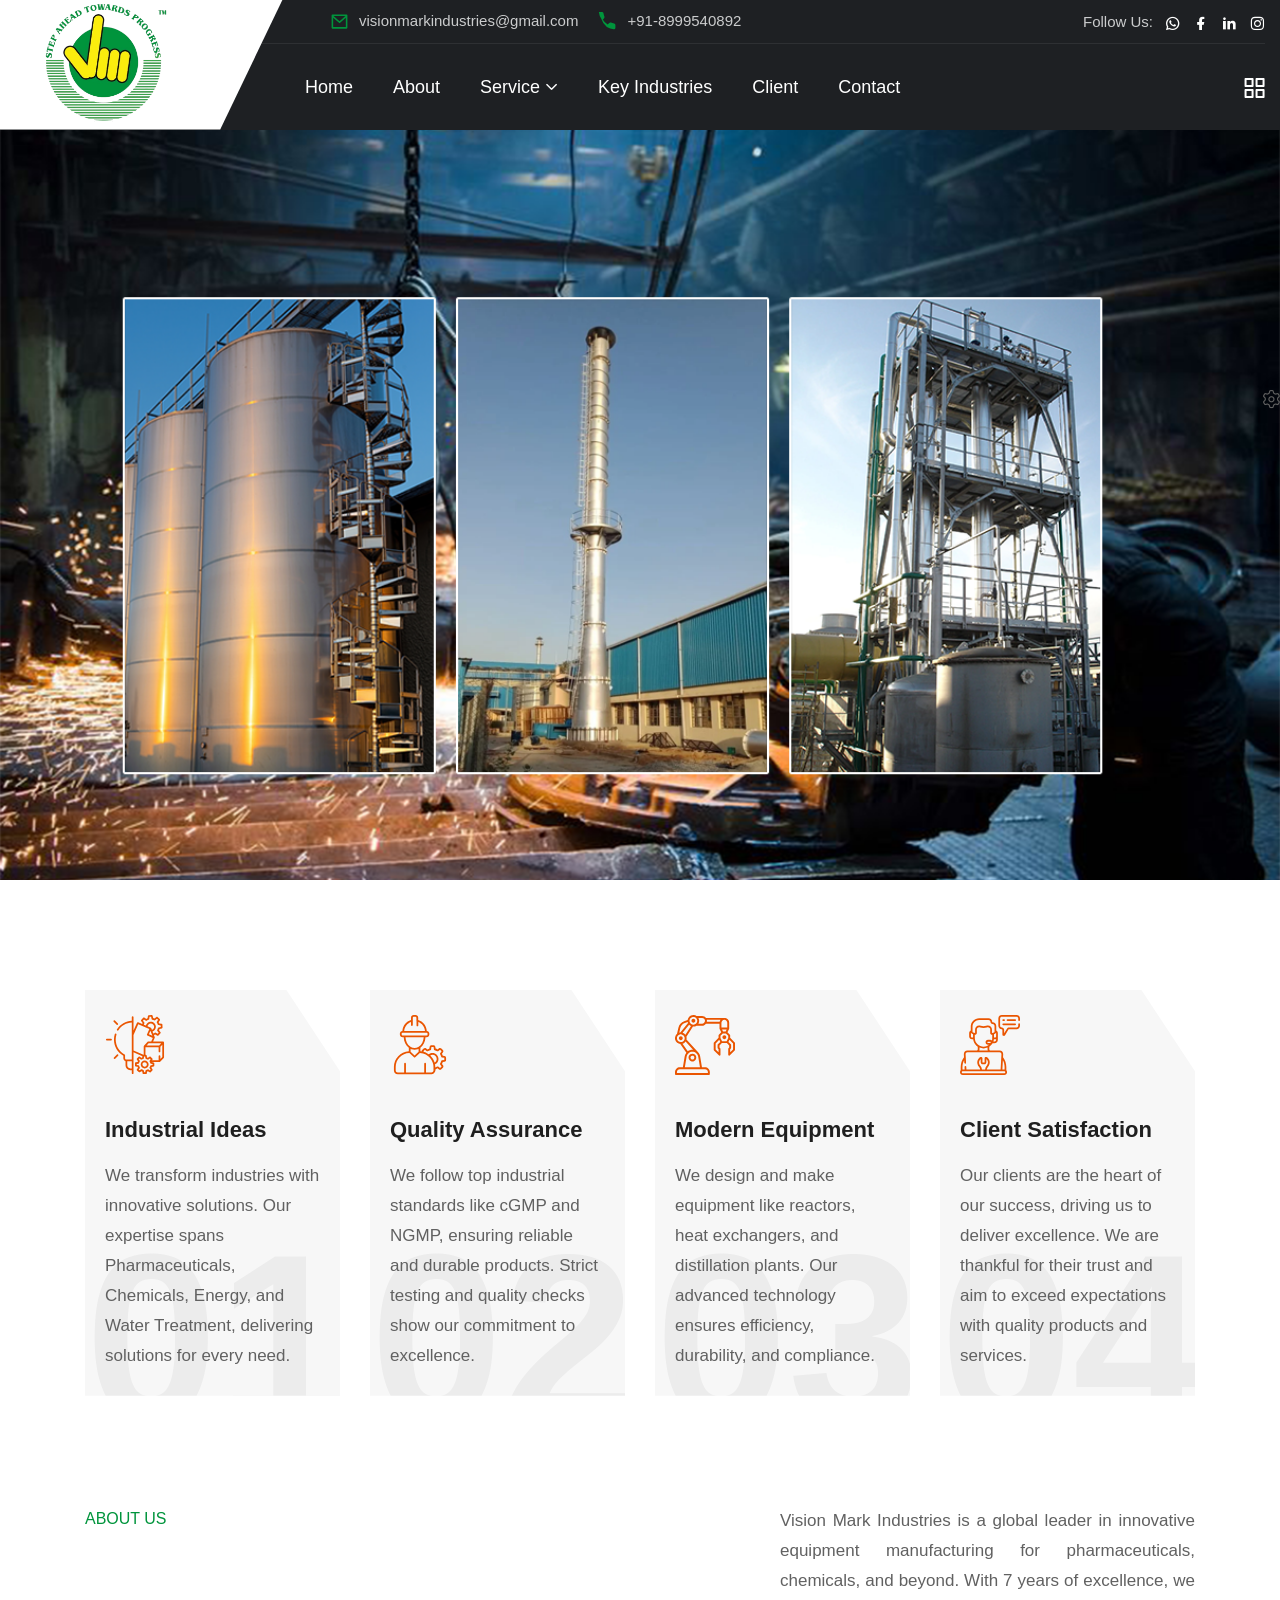
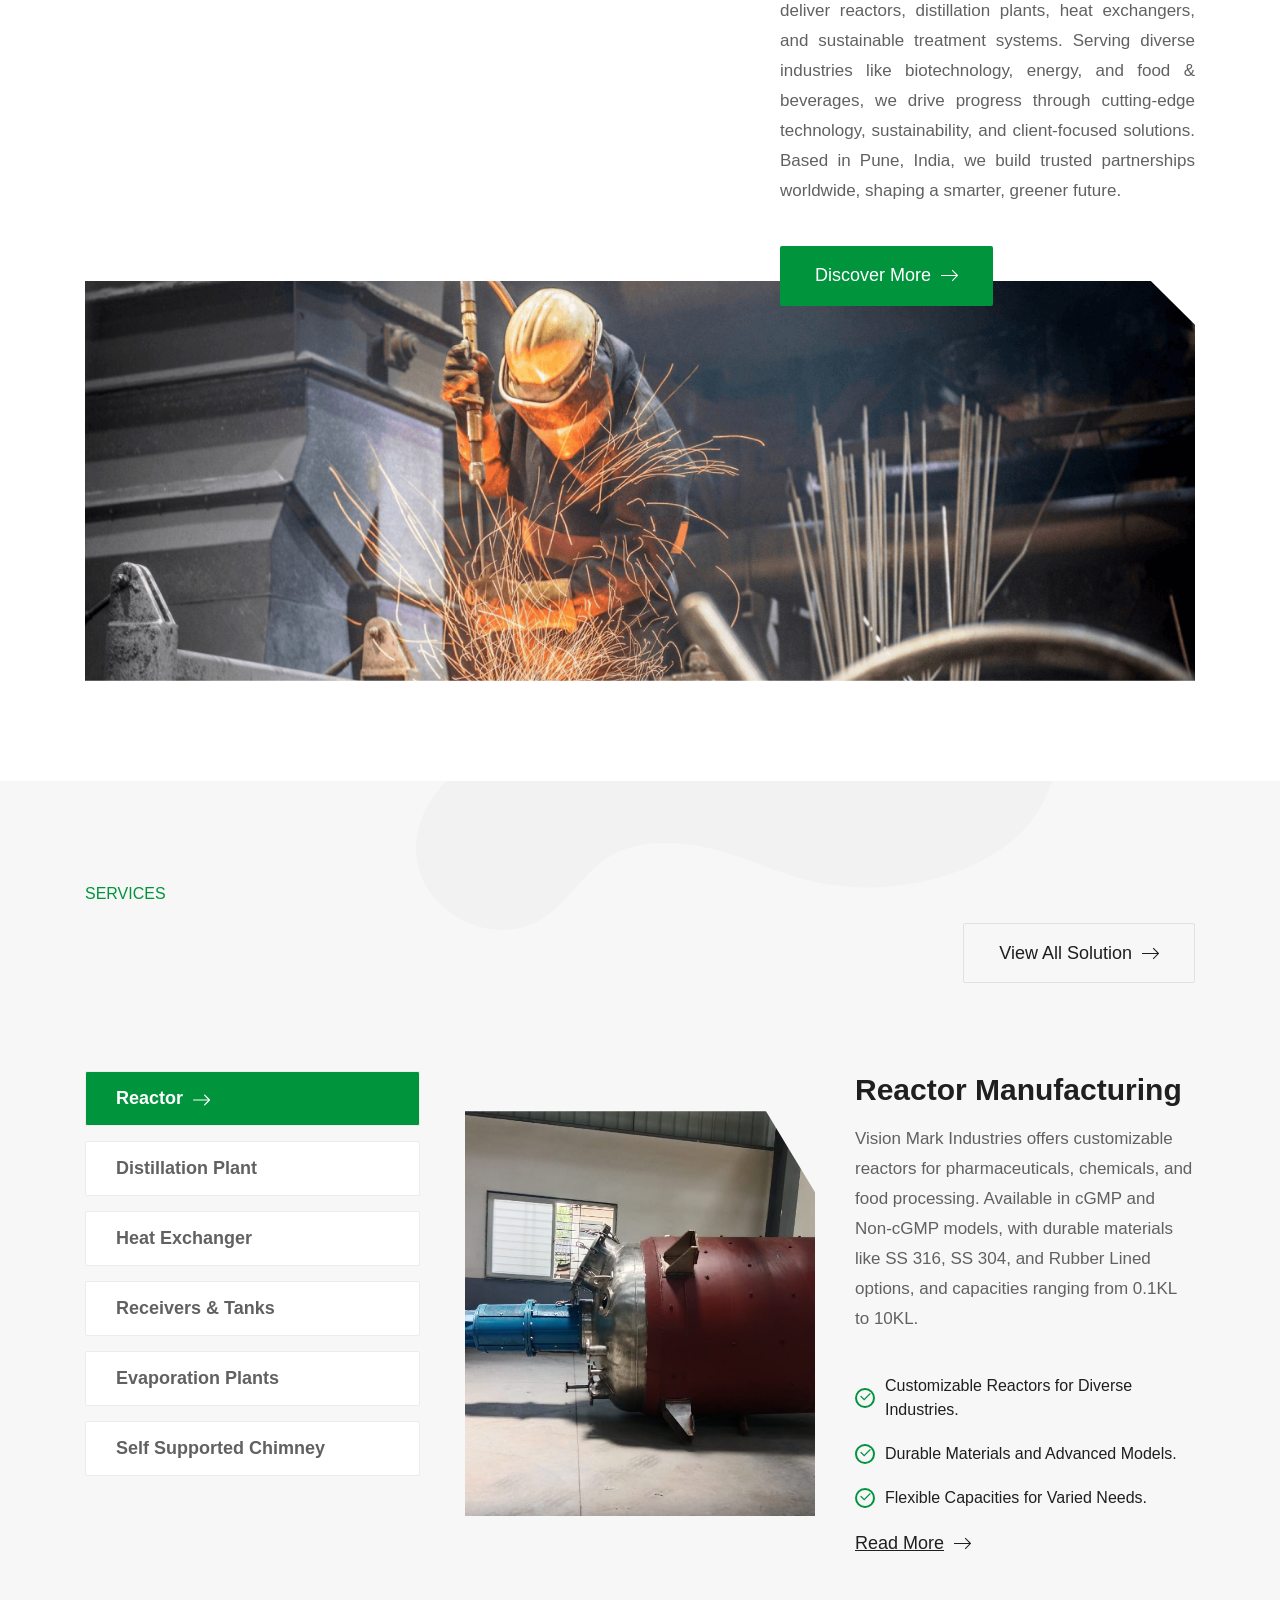
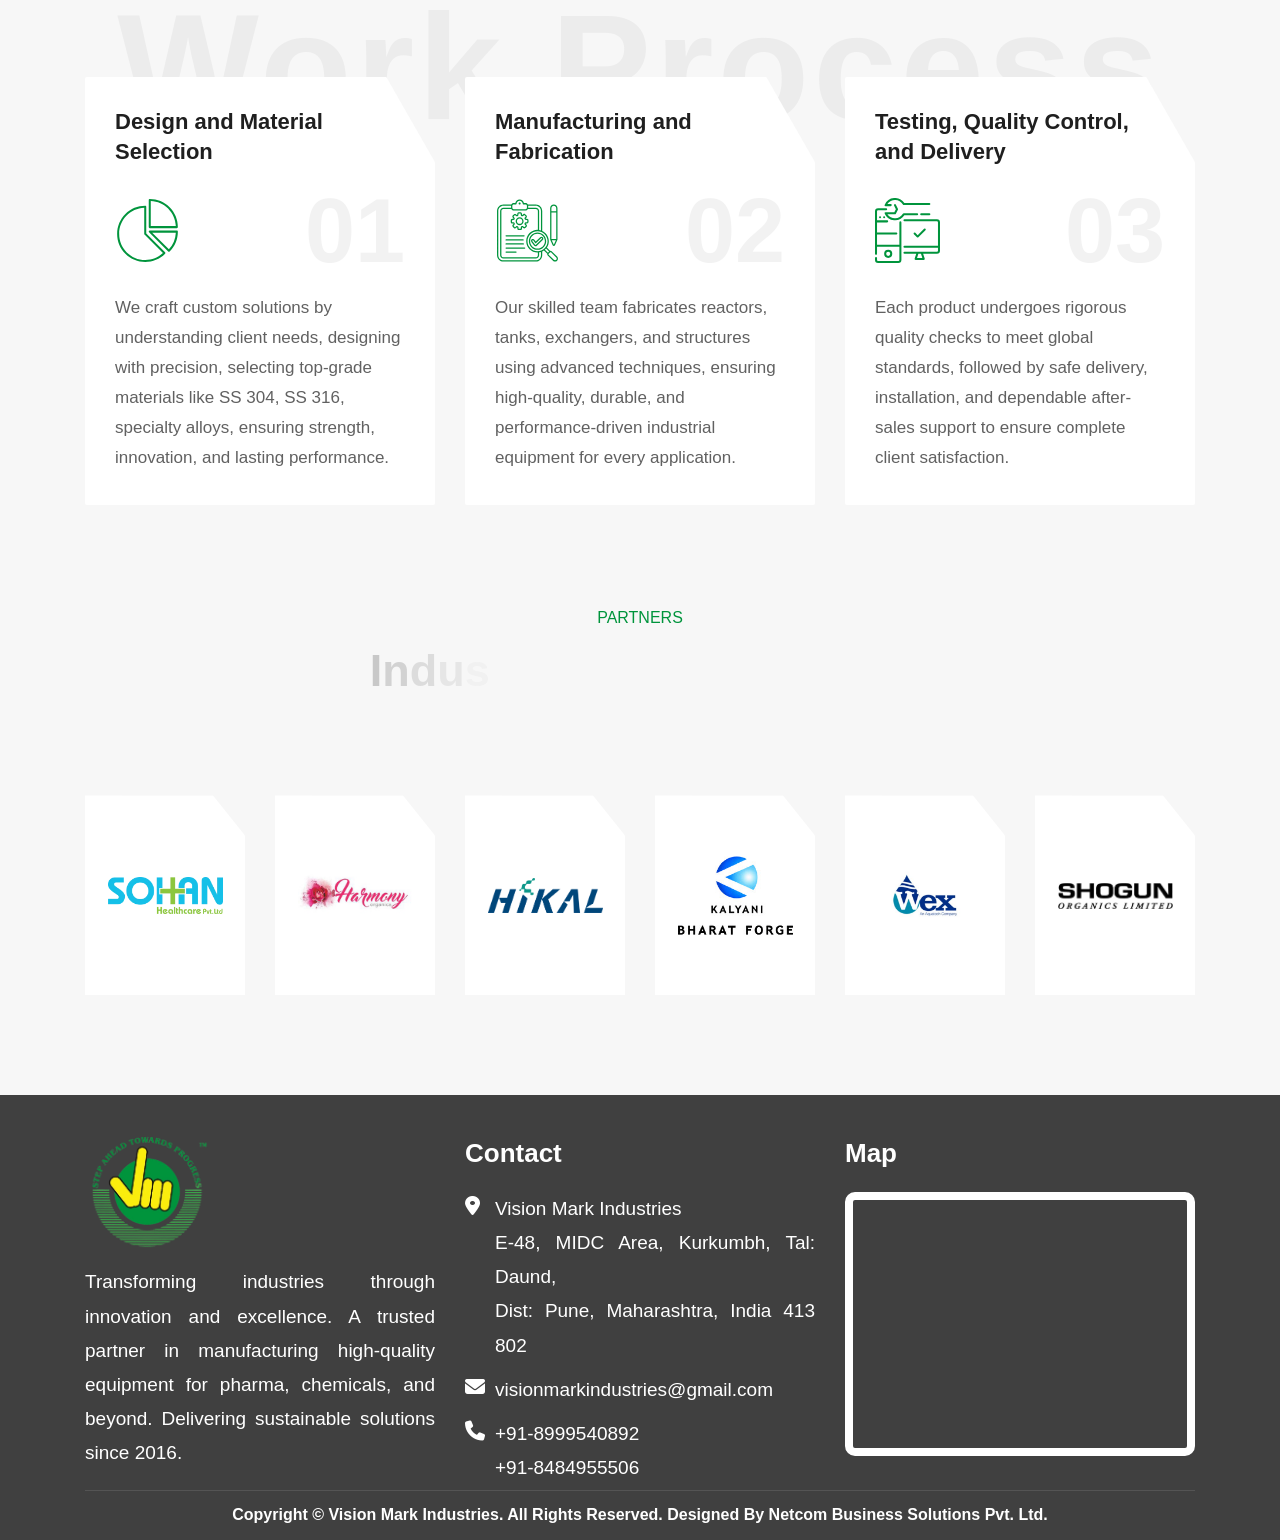
==== commit bfd6a20c: "Update index.html" ====
--- a/index.html
+++ b/index.html
@@ -547,7 +547,7 @@
                                     partnerships worldwide, shaping a smarter, greener future. </p>
                             </div>
                             <div class="rs-about-btn">
-                                <a class="rs-btn has-theme-orange has-icon has-bg" href="about.html">Discover More
+                                <a class="rs-btn has-theme-orange has-icon has-bg" href="#">Discover More
                                     <span class="icon-box">
                                         <svg class="icon-first" xmlns="http://www.w3.org/2000/svg" viewBox="0 0 32 32">
                                             <path
@@ -596,7 +596,7 @@
                     </div>
                     <div class="col-xl-5 col-lg-5">
                         <div class="rs-services-btn">
-                            <a class="rs-btn has-bg-transparent has-icon has-bg" href="services.html">View All Solution
+                            <a class="rs-btn has-bg-transparent has-icon has-bg" href="#">View All Solution
                                 <span class="icon-box">
                                     <svg class="icon-first" xmlns="http://www.w3.org/2000/svg" viewBox="0 0 32 32">
                                         <path
@@ -1634,4 +1634,4 @@
 
 
 
-</html>+</html>
